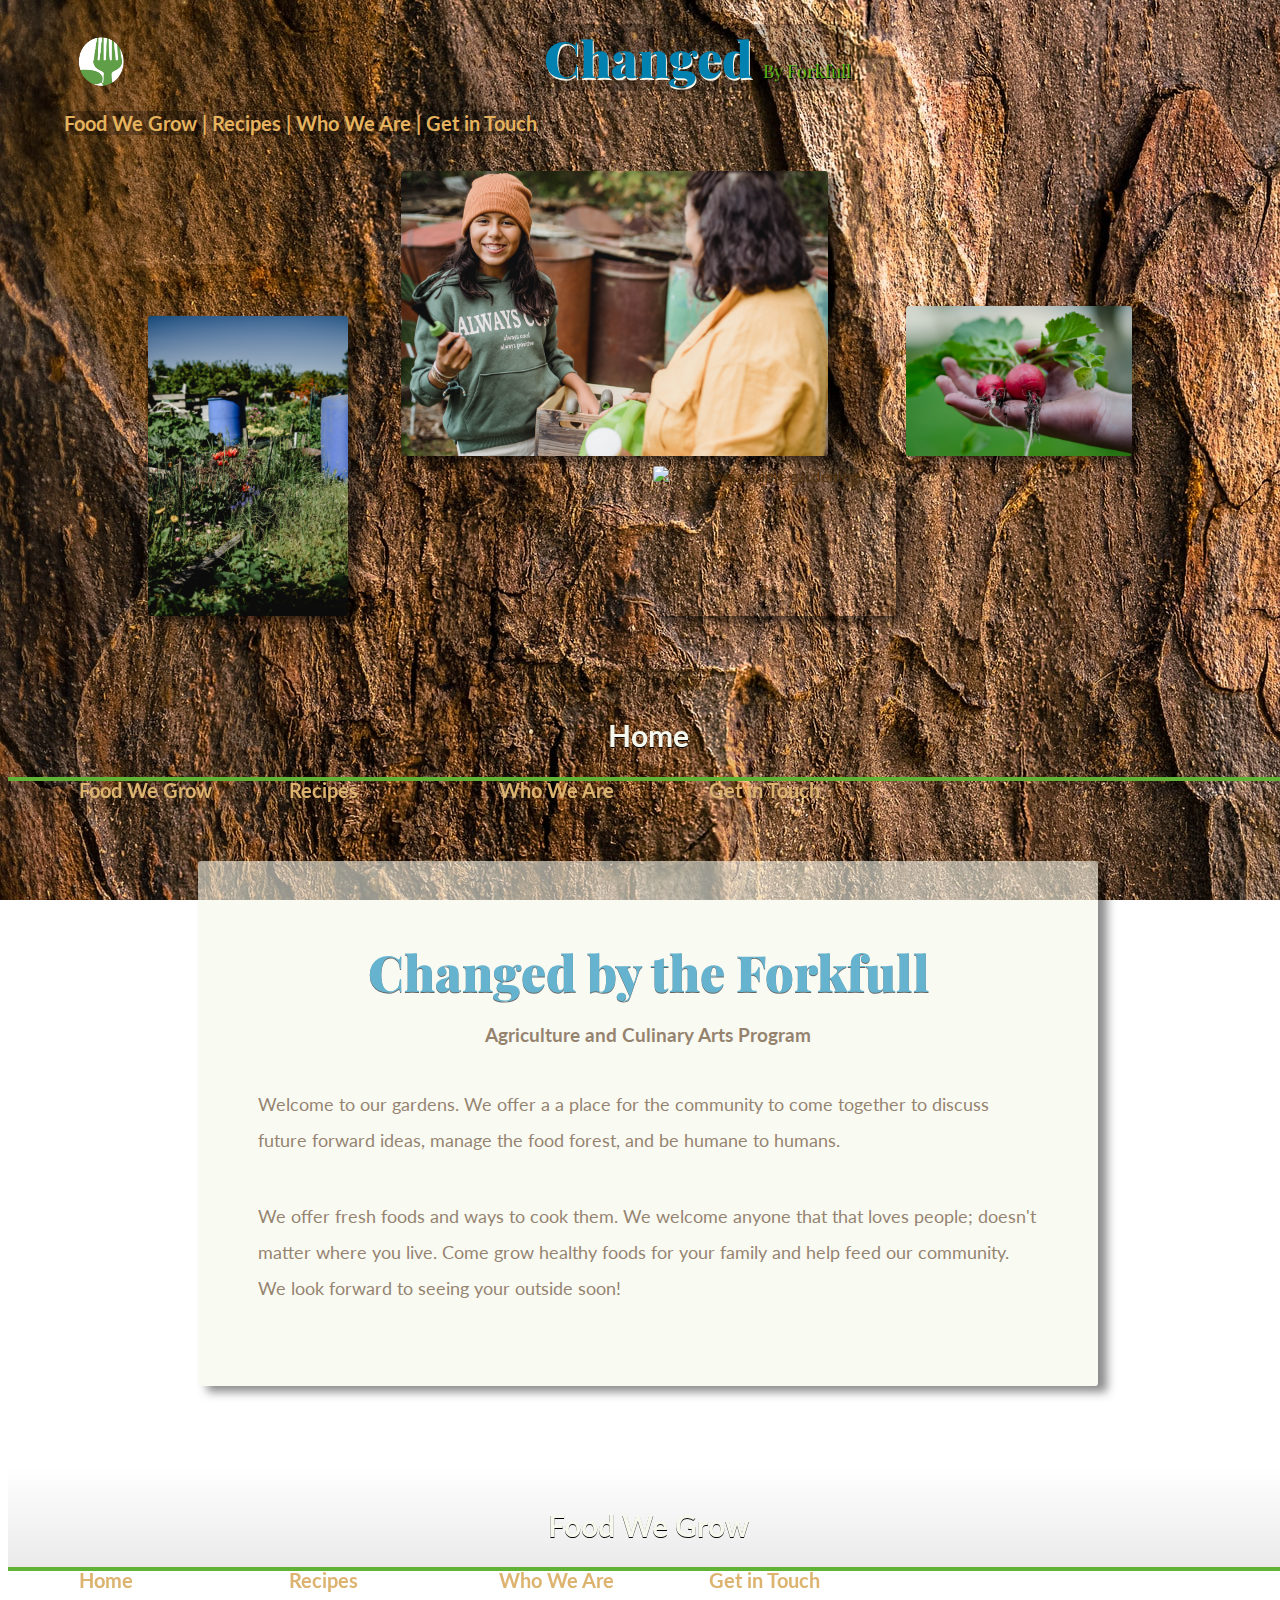
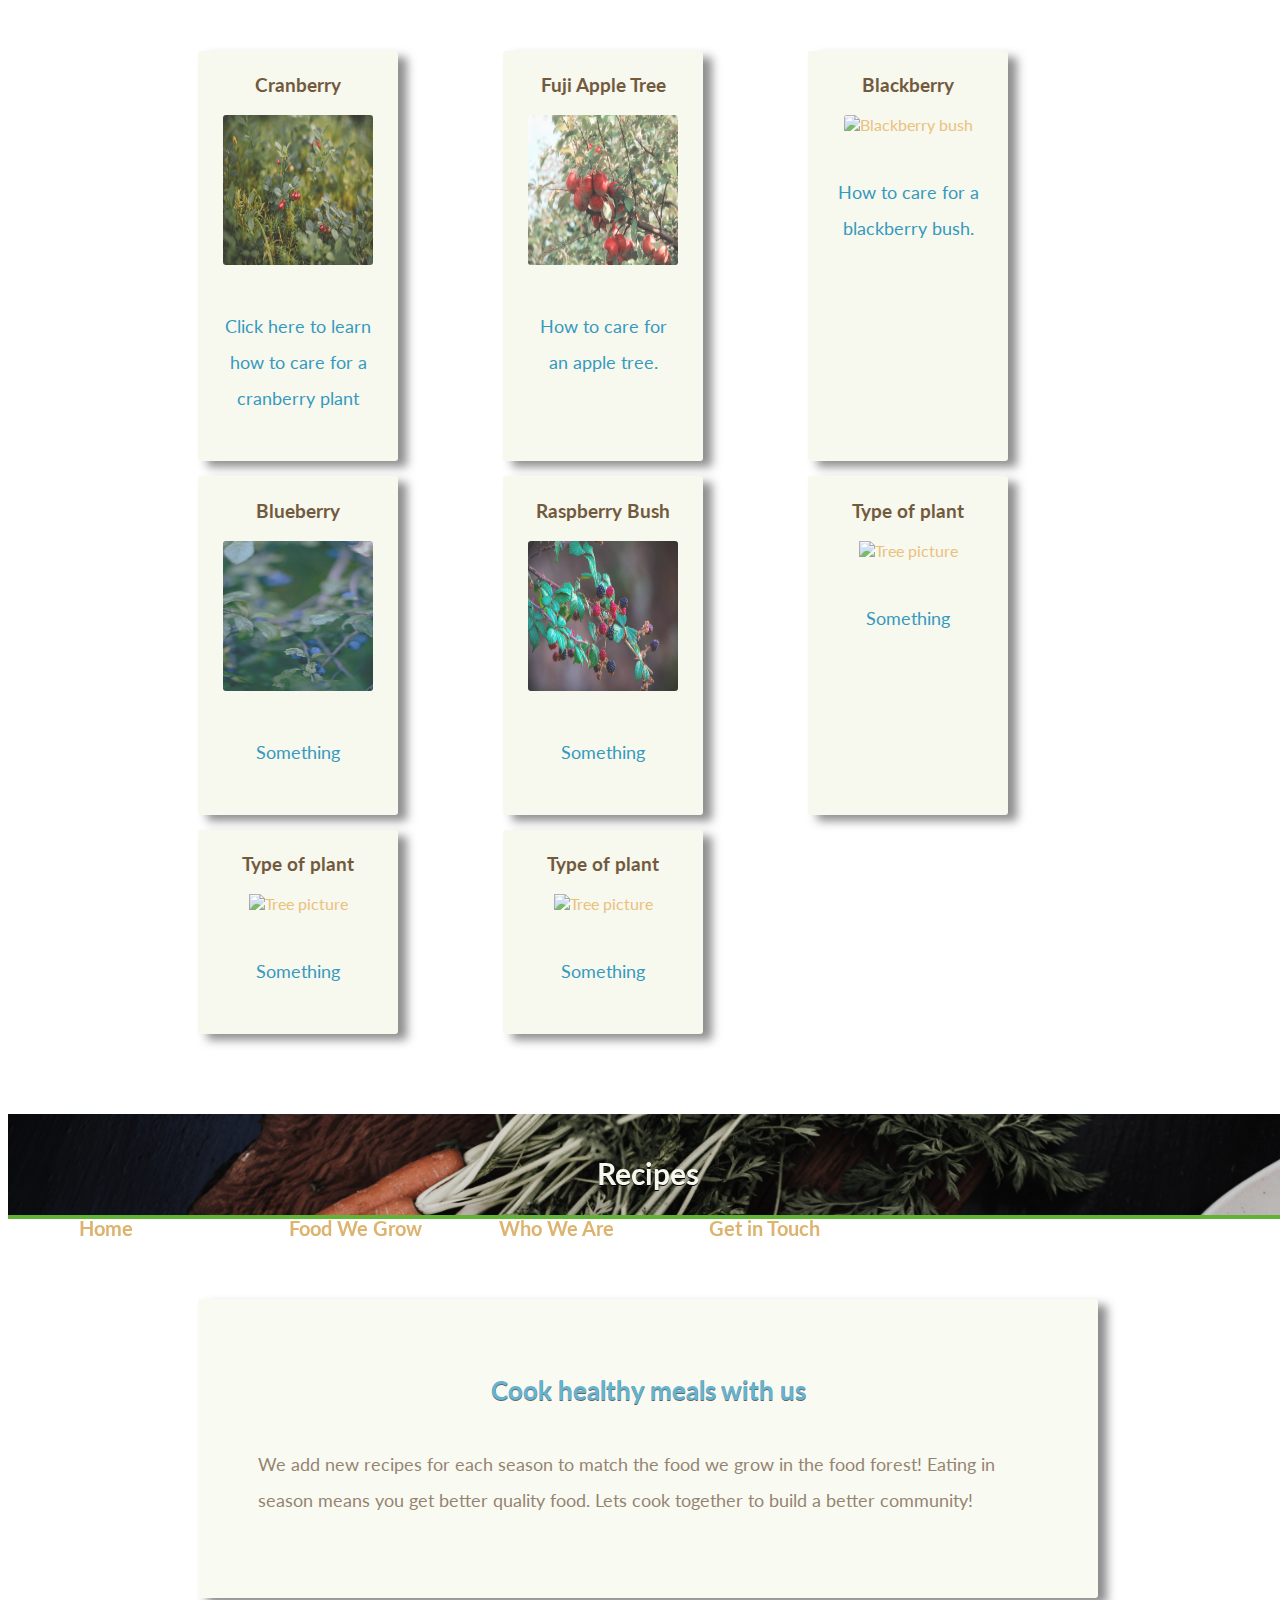
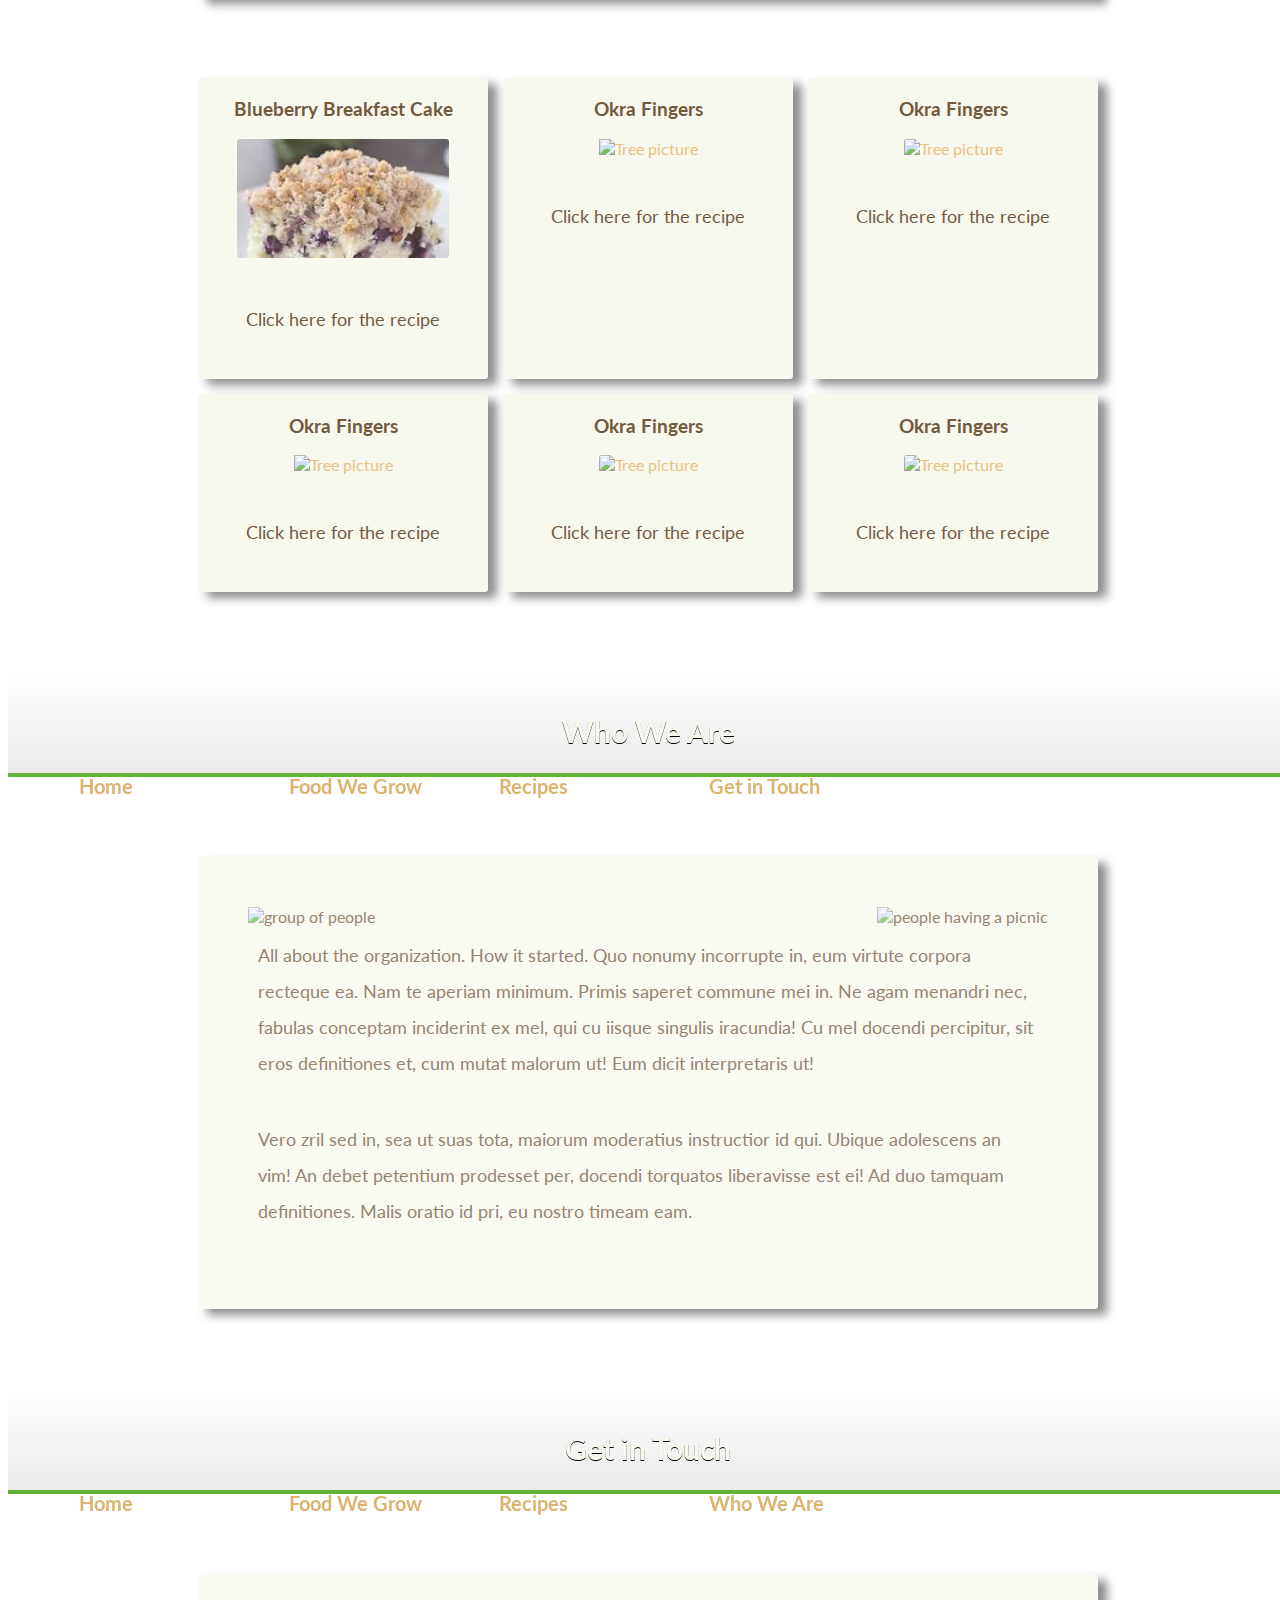
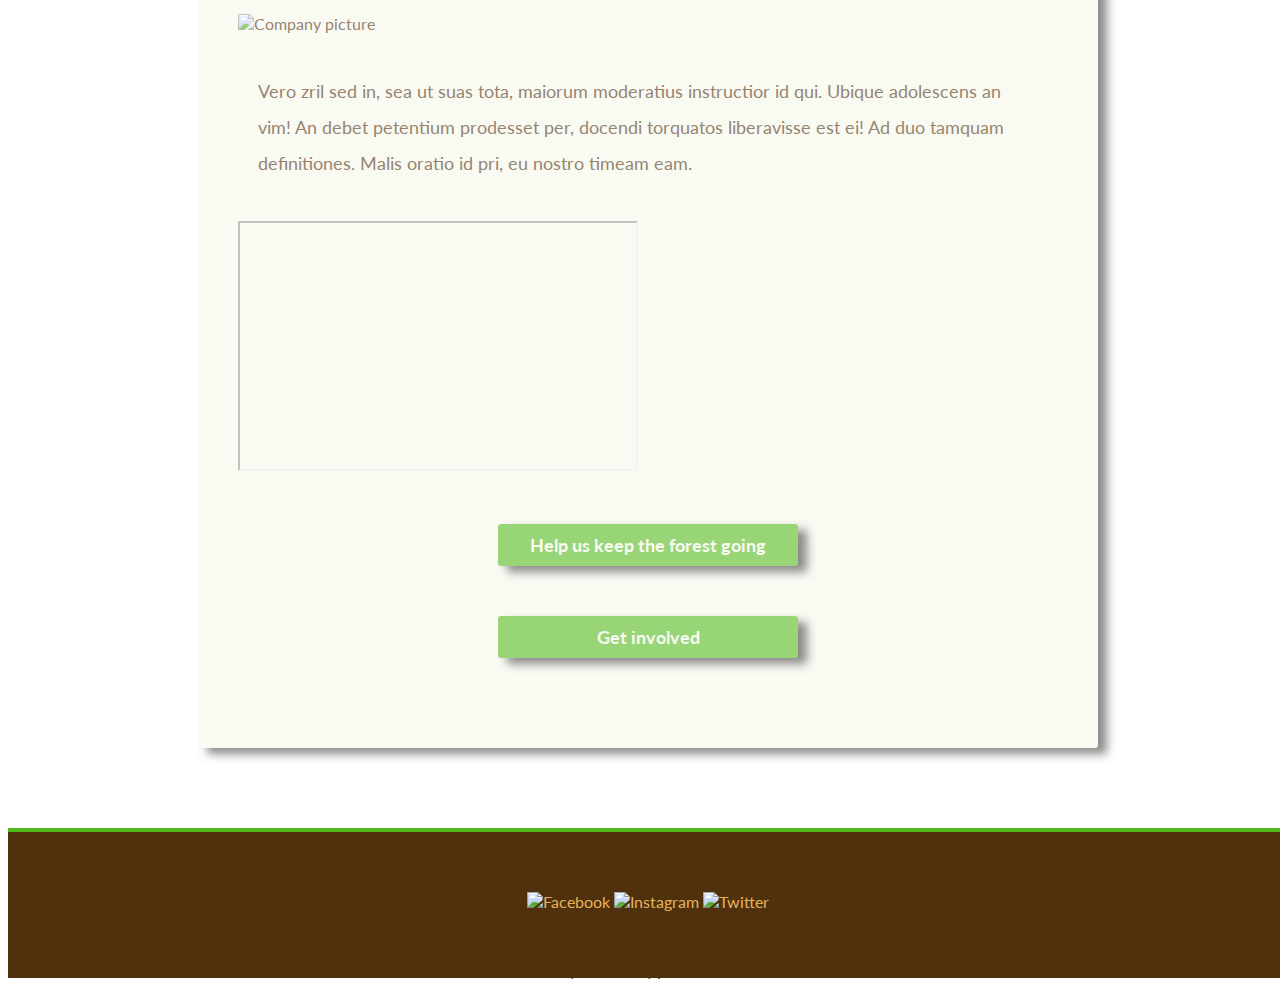
==== index.html @ 2d9eb35d "Renamed file" ====
<!DOCTYPE html>
<html>

<head>
  <!-- viewport makes it view correctly on all devices -->
	<meta charset="utf-8">
  <meta name="viewport" content="width=device-width,initial 1-scale=1">

	<title>Changed</title>


  <!-- reset browser default css (first link)-->
	<link rel="stylesheet" type="text/css" href="https://cdnjs.cloudflare.com/ajax/libs/normalize/8.0.1/normalize.min.css">

  <!-- favicon, icon on tab -->
	<link rel="shortcut icon" href="img/fork-logo.png" type="image/x-icon" />

  <!-- google font Lato and Playfair Display -->
  <link rel="preconnect" href="https://fonts.gstatic.com">
  <link href="https://fonts.googleapis.com/css2?family=Lato:ital,wght@0,400;0,700;1,400&family=Playfair+Display:ital,wght@0,400;0,700;0,900;1,400;1,700;1,900&display=swap" rel="stylesheet">

  <!-- link stylesheet (should be last) -->
	<link rel="stylesheet" type="text/css" href="css/styles.css">

</head>

<body class="background">

	<!-- nav bar -->
	<header class="page-header">

		<!-- insert logo -->
		<img src="img/fork-logo.png" alt="Changed by the Forkfull logo" class="logo  page-header__item">
      <h1 class="title">Changed <span>By Forkfull</span></h1>
    <nav class="main-navigation page-header__item" >
			<ul role="menubar" class="navigation-list">
        <li role="presentation">
          <a href=#food-we-grow-id role="menuitem" class="navigation-list__item">
            Food We Grow |
          </a>
        </li>
				<li role="presentation">
					<a href= #recipes-id role="menuitem" class="navigation-list__item">
            Recipes |
          </a>
				</li>
        <li role="presentation">
          <a href=#get-to-know-id role="menuitem" class="navigation-list__item">
            Who We Are |
          </a>
        </li>
				<li role="presentation">
					<a href=#contact-id role="menuitem" class="navigation-list__item">
            Get in Touch
          </a>
				</li>
			</ul>
		</nav>
	</header>

	<main>
    <div class="picture_grid">

        <img src="img/garden.jpg" alt="Garden" class="home_img picture_grid_item item-a">

        <img src="img/people.jpg" alt="Two people gardening" class="home_img picture_grid_item item-c">

        <img src="img/people2.jpg" alt="Two people gardening" class="home_img picture_grid_item item-e">

        <img src="img/radish.jpg" alt="Person holding radish" class="home_img picture_grid_item item-f">

  </div> <!-- end of picture_grid -->

  	<div class="home">
      <nav class="home-header header-img" >
        <h2>Home</h2>
        <ul role="menubar" class="section-header__item">
          <li role="presentation" class="section-header__item">
            <a href=#food-we-grow-id role="menuitem" class="section-header__item">
              Food We Grow
            </a>
          </li>
          <li role="presentation" class="section-header__item">
            <a href= #recipes-id role="menuitem" class="section-header__item">
              Recipes
            </a>
          </li>
          <li role="presentation" class="section-header__item">
            <a href=#get-to-know-id role="menuitem" class="section-header__item">
              Who We Are
            </a>
          </li>
          <li role="presentation" class="section-header__item">
            <a href=#contact-id role="menuitem" class="section-header__item">
              Get in Touch
            </a>
          </li>
        </ul>
      </nav>
      <div class="home_body">
  	    <h1 id = "home-id">Changed by the Forkfull</h1>
        <h3>Agriculture and Culinary Arts Program</h3>

  		     <p class="home_paragraph">Welcome to our gardens. We offer a a place for the community to come together to discuss future forward ideas, manage the food forest, and be humane to humans. </p>
          <p class="home_paragraph">We offer fresh foods and ways to cook them. We welcome anyone that that loves people; doesn't matter where you live. Come grow healthy foods for your family and help feed our community. We look forward to seeing your outside soon!</p>
        </div> <!-- end of home_body -->
  	</div> <!-- end of home -->

    <div class="food-we-grow">
      <div class="food-grow_header header-img">
        <h2> Food We Grow</h2>
        <ul role="menubar" class="section-header__item">
          <li role="presentation" class="section-header__item">
            <a href="#home-id" class="section-header__item">
              Home
            </a>
          </li>
          <li role="presentation" class="section-header__item">
            <a href="#recipes-id" class="section-header__item">
              Recipes
            </a>
          </li>
          <li role="presentation" class="section-header__item">
            <a href="#get-to-know-id" class="section-header__item">
              Who We Are
            </a>
          </li>
          <li role="presentation" class="section-header__item">
            <a href="#contact-id" class="section-header__item">
              Get in Touch
            </a>
          </li>
        </ul>
      </div> <!-- end of section-header -->


    <div class="plant_grid" id = "food-we-grow-id">

      <!-- make clickable to how to care for the plant in yoru own garden -->
      <div class="plant_grid_item">
        <h3>Cranberry</h3>
        <a href="#">
          <img class="plant_img" src="img/cran.jpg" alt="Cranberry">
        </a>
        <p>Click here to learn how to care for a cranberry plant</p>
      </div> <!-- end of food_grid_item-->

      <div class="plant_grid_item">
        <h3>Fuji Apple Tree</h3>
        <a href="#">
          <img class="plant_img" src="img/apple.jpg" alt="Apple Tree picture">
        </a>
        <p>How to care for an apple tree.</p>
      </div> <!-- end of food_grid_item-->

      <div class="plant_grid_item">
        <h3>Blackberry</h3>
        <a href="#">
          <img class="plant_img" src="img/blackbry.jpg" alt="Blackberry bush">
        </a>
        <p>How to care for a blackberry bush.</p>
      </div> <!-- end of food_grid_item-->

      <div class="plant_grid_item">
        <h3>Blueberry</h3>
        <a href="#">
          <img class="plant_img" src="img/bluebry.jpg" alt="Tree picture">
        </a>
        <p>Something</p>
      </div> <!-- end of food_grid_item-->

      <div class="plant_grid_item">
        <h3>Raspberry Bush</h3>
        <a href="#">
          <img class="plant_img" src="img/berry.jpg" alt="Tree picture">
        </a>
        <p>Something</p>
      </div> <!-- end of food_grid_item-->

      <div class="plant_grid_item">
        <h3>Type of plant</h3>
        <a href="#">
          <img src="https://via.placeholder.com/150" alt="Tree picture">
        </a>
        <p>Something</p>
      </div> <!-- end of food_grid_item-->

      <div class="plant_grid_item">
        <h3>Type of plant</h3>
        <a href="#">
          <img src="https://via.placeholder.com/150" alt="Tree picture">
        </a>
        <p>Something</p>
      </div> <!-- end of food_grid_item-->

      <div class="plant_grid_item">
        <h3>Type of plant</h3>
        <a href="#">
          <img src="https://via.placeholder.com/150" alt="Tree picture">
        </a>
        <p>Something</p>
      </div> <!-- end of food_grid_item-->

    </div> <!-- end of food_grid -->
  </div>

    <div class="recipes">

      <div class="recipes_header header-img">
        <h2>Recipes</h2>
        <ul role="menubar" class="section-header__item">
          <li role="presentation" class="section-header__item">
            <a href="#home-id" class="section-header__item">
              Home
            </a>
          </li>
          <li role="presentation" class="section-header__item">
            <a href="#food-we-grow-id" class="section-header__item">
              Food We Grow
            </a>
          </li>
          <li role="presentation" class="section-header__item">
            <a href="#get-to-know-id" class="section-header__item">
              Who We Are
            </a>
          </li>
          <li role="presentation" class="section-header__item">
            <a href="#contact-id" class="section-header__item">
              Get in Touch
            </a>
          </li>
        </ul> <!-- end of section-header__item -->
      </div> <!-- end of recipes_header -->

      <div class="recipes_body" id = "recipes-id">
        <h4>Cook healthy meals with us</h4>

        <p>We add new recipes for each season to match the food we grow in the food forest! Eating in season means you get better quality food. Lets cook together to build a better community!</p>
      </div> <!-- end of recipes_body -->
      <div class="recipes_grid">

        <!-- make clickable to how to care for the plant in yoru own garden -->
        <div class="recipes_grid_item">
          <h3>Blueberry Breakfast Cake</h3>
          <a href="https://amandascookin.com/blueberry-breakfast-cake/" target="_blank">
            <img src="img/blue-cake.jpg" alt="Tree picture" class="recipes_img">
          </a>
          <p>Click here for the recipe</p>
        </div>

        <div class="recipes_grid_item">
          <h3>Okra Fingers</h3>
          <a href="#" target="_blank" class="recipes_img">
            <img src="https://via.placeholder.com/150" alt="Tree picture">
          </a>
          <p>Click here for the recipe</p>
        </div>

        <div class="recipes_grid_item">
          <h3>Okra Fingers</h3>
          <a href="#" target="_blank">
            <img src="https://via.placeholder.com/150" alt="Tree picture" class="recipes_img">
          </a>
          <p>Click here for the recipe</p>
        </div>

        <div class="recipes_grid_item">
          <h3>Okra Fingers</h3>
          <a href="#" target="_blank" class="recipes_img">
            <img src="https://via.placeholder.com/150" alt="Tree picture">
          </a>
          <p>Click here for the recipe</p>
        </div>

        <div class="recipes_grid_item">
          <h3>Okra Fingers</h3>
          <a href="#" target="_blank">
            <img src="https://via.placeholder.com/150" alt="Tree picture" class="recipes_img">
          </a>
          <p>Click here for the recipe</p>
        </div>

        <div class="recipes_grid_item">
          <h3>Okra Fingers</h3>
          <a href="#" target="_blank">
            <img src="https://via.placeholder.com/150" alt="Tree picture" class="recipes_img">
          </a>
          <p>Click here for the recipe</p>
        </div>

      </div> <!-- end of recipes_grid -->

    </div> <!-- end of recipes -->

    <div class="get-to-know">
      <div class="get-to-know_header  section-header header-img">
        <h2>Who We Are</h2>
        <ul role="menubar" class="section-header__item">
          <li role="presentation" class="section-header__item">
            <a href="#home-id" class="section-header__item">
              Home
            </a>
          </li>
          <li role="presentation" class="section-header__item">
            <a href="#food-we-grow-id" class="section-header__item">
              Food We Grow
            </a>
          </li>
          <li role="presentation" class="section-header__item">
            <a href="#recipes-id" class="section-header__item">
              Recipes
            </a>
          </li>
          <li role="presentation" class="section-header__item">
            <a href="#contact-id" class="section-header__item">
              Get in Touch
            </a>
          </li>
        </ul> <!-- end of section-header__item -->
      </div> <!-- end of section-header -->
      <div class="get-to-know_body" id = "get-to-know-id">

        <img src="img/group2.jpg" alt="group of people" class="know_img" id="group2">
        <img src="img/picnic.jpg" alt="people having a picnic" class="know_img" id="picnic">
        <p>All about the organization. How it started. Quo nonumy incorrupte in, eum virtute corpora recteque ea. Nam te aperiam minimum. Primis saperet commune mei in. Ne agam menandri nec, fabulas conceptam inciderint ex mel, qui cu iisque singulis iracundia! Cu mel docendi percipitur, sit eros definitiones et, cum mutat malorum ut! Eum dicit interpretaris ut!</p>

        <p>Vero zril sed in, sea ut suas tota, maiorum moderatius instructior id qui. Ubique adolescens an vim! An debet petentium prodesset per, docendi torquatos liberavisse est ei! Ad duo tamquam definitiones. Malis oratio id pri, eu nostro timeam eam.</p>
      </div> <!-- end of get-to-know-body -->
    </div> <!-- end of get-to-know -->

    <div class="get-in-touch">
      <div class="get-in-touch_header section-header header-img">
        <h2>Get in Touch</h2>
        <ul role="menubar" class="section-header__item">
          <li role="presentation" class="section-header__item">
            <a href="#home-id" class="section-header__item">
                Home
            </a>
          </li>
          <li role="presentation" class="section-header__item">
            <a href="#food-we-grow-id" class="section-header__item">
                Food We Grow
            </a>
          </li>
          <li role="presentation" class="section-header__item">
            <a href="#recipes-id" class="section-header__item">
                Recipes
            </a>
          </li>
          <li role="presentation" class="section-header__item">
            <a href="#get-to-know-id" class="section-header__item">
              Who We Are
            </a>
          </li>
        </ul> <!-- end of section-header__item -->
      </div> <!-- end of section-header -->

      <div class="get-in-touch_body" id = "contact-id">
        <img src="https://via.placeholder.com/500x300" alt="Company picture" class="touch_img">
        <p>Vero zril sed in, sea ut suas tota, maiorum moderatius instructior id qui. Ubique adolescens an vim! An debet petentium prodesset per, docendi torquatos liberavisse est ei! Ad duo tamquam definitiones. Malis oratio id pri, eu nostro timeam eam.</p>

        <iframe src="https://www.google.com/maps/embed?pb=!1m18!1m12!1m3!1d13045.706037455397!2d-90.0004692354263!3d35.17092078505926!2m3!1f0!2f0!3f0!3m2!1i1024!2i768!4f13.1!3m3!1m2!1s0x887f807d5f9b436b%3A0x951dcc669cabb87a!2sHyde%20Park%2C%20Memphis%2C%20TN%2038108!5e0!3m2!1sen!2sus!4v1615162531777!5m2!1sen!2sus" allowfullscreen="" loading="lazy" class="map"></iframe>

        <!-- donate button -->
        <a href="#" class="button">Help us keep the forest going</a>

        <!-- add how to get involved button -->
        <a href="#" class="button">Get involved</a>
        <!-- add map -->
      </div> <!-- get-in-touch_body -->
    </div> <!-- end of get-in-touch -->

	</main>

<!-- footer -->
<footer class="page-footer">
	<h3>Find us on</h3>

  <div class="social-media">
    <!-- facebook -->
    <a href="https://www.facebook.com" target="_blank">
    <img src="#" class="social-media" alt="Facebook">
    </a>
    <!-- instagram-->
    <a href="https://www.instagram.com/" target="_blank">
    <img src="img/" class="social-media" alt="Instagram">
    </a>
    <!-- twitter -->
    <a href="https://www.twitter.com/" target="_blank">
    <img src="img/" class="social-media" alt="Twitter">
    </a>

  </div> <!-- end of social-media -->
  <div class="forkfull_info">
    <p>email | address | phone number</p>
  </div> <!-- end of forkfull_info -->

</footer>
  <!-- accessibility check -->
	<script
      src="https://maps.googleapis.com/maps/api/js?key=YOUR_API_KEY&callback=initMap&libraries=&v=weekly"
      async
    ></script>

</body>

</html>
---- css/styles.css ----
/*
Colors:
  #53ba1d - Forkfull green
  #50310D - brown
  #0081af - blue
  #F6F7EB - off white
  #E5B25D - yellow
*/

* {
  box-sizing: border-box;
}

:root {
  --green: #53ba1d;
  --brown: #50310D;
  --blue: #0081af;
  --white: #F6F7EB;
  --yellow: #E5B25D;
}

body {
  font-family: 'Lato', sans-serif;
  color: var(--brown);
}

h1 {
  color: var(--blue);
  opacity: 1;
  font-family: 'Playfair Display', serif;
  font-size: 50px;
  font-weight: 900;
  text-shadow: 0 1px 0 black;
  text-align: center;
  margin-top: 37px;
  margin-bottom: 8px;
}

h2 {
  text-align: center;
  font-size: 30px;
  color: var(--white);
  text-shadow: 0 1px 0 black;
  font-weight: 700;

}

h3 {
  text-align: center;
  font-weight: 700;
}

h4 {
  color: var(--blue);
  text-align: center;
  font-size: 26px;
  font-weight: bold;
  text-shadow: 0 1px 0 black;
  opacity: 1;
}

a {
  color: var(--yellow);
  text-decoration: none;
  transition-duration: 0.3s;
  text-align: right;
}

a:hover a:focus {
  text-decoration: underline;
  color: var(--white);

}

.background {
  background: url(../img/bark.jpg);
  width: 100%;
  background-attachment: fixed;
  background-repeat: repeat-y;
}

.logo {
  height: 25px;
  width: 25px;
}

.title {
  display: inline;
  text-align: center;
  justify-content: center;
  text-shadow: 1px 2px var(--white);
  background-color: rgba(0, 0, 0, 0.2);
  border-radius: 15px;
}

span {
  font-size: 18px;
  color: var(--green);
  font-weight: normal;
  text-shadow: 1px 1px 0 black;

}

.section-header__item {
  display: flex;
  flex-direction: row;
  text-align: center;
  color: var(--yellow);
  font-size: 20px;
  font-weight: bold;
  flex: 0 1 200px;
  margin: 0px 5px;
}

.main-navigation {
  text-align: center;
  margin: 10px auto;
}

.main-navigation__item {
  display: flex;
  flex-direction: row;
  bottom: 0;
  flex: 0 1 200px;
  margin: 0 10px;
}

.navigation-list a {
  background: rgba(0, 0, 0, 0.3);
  border-radius: 30px;
}

.navigation-list {
  list-style-type: none;
  text-align: left;
  font-size: 20px;
  font-weight: bold;
}

.navigation-list li {
  display: inline-block;
}

.dropdown {
  display: none;
}

.button {
  border: none;
  display: block;
  font-family: inherit;
  font-size: 18px;
  font-weight: bold;
  background-color: var(--green);
  color: var(--white);

  text-decoration: none;
  text-align: center;
  width: 300px;
  margin: 50px auto;
  padding: 10px;
  border-radius: 3px;
  box-shadow: 9px 6px 10px 0 rgba(0, 0, 0, 0.75);
  transition: 0.9s ease;
}

.button:hover,
.button:focus {
  cursor: pointer;
  opacity: 0.9;
}

.home_body,
.recipes_body,
.get-to-know_body,
.get-in-touch_body {
  background-color: var(--white);
  opacity: 0.6;
  margin: 5em auto;
  max-width: 900px;
  padding: 40px;
  border-radius: 3px;
  -webkit-box-shadow: 9px 6px 10px 0px rgba(0,0,0,0.75);
  box-shadow: 9px 6px 10px 0px rgba(0,0,0,0.75);
  z-index: 1;
}

@media all and (max-width: 750px) {
  .home {
    margin-top: 3em;
  }
}

p {
  line-height: 2;
  margin: 40px 20px;
  font-size: 18px;
}

.plant_img {
  width: 150px;
  height: 150px;
  border-radius: 3px;
}

.home_img {
  width: 150px;
  height: 150px;
  border-radius: 3px;
}

.plant_grid_item {
  display: inline;
  width: 33%;
  opacity: 0.8;
}

.plant_grid p {
  color: var(--blue);
}

.plant_grid_item:hover {
  box-shadow: none;
  opacity: 0.8;
}

@supports (display: grid) {
  .plant_grid,
  .recipes_grid {
    display: grid;
    grid-template-columns: 1fr 1fr 1fr;
    grid-gap: 15px;
    margin: 5em auto;
    max-width: 900px;
  }

.item-a {
  grid-area: a;
  height: 300px;
  align-self: end;
}

.item-c {
  grid-area: c;
  width: 285px;
  height: 285px;
}

.item-e {
  grid-area: e;
}
.item-f {
  grid-area: f;
  justify-content: end;
}

  .picture_grid {
    display: grid;
    grid-template-columns: repeat(4, 1fr);
    grid-gap: 10px;
    margin: 0 auto;
    max-width: 1000px;
    grid-template-areas:
      ". c c ."
      "a c c f"
      "a . e ."
  }

  @media all and (max-width: 885px) {
    .picture_grid {
      grid-template-columns: 1fr 2fr 1fr;
      grid-gap: 5px;
      grid-template-areas:
        ". c c"
        "a c c"
        "a . f "
    }
  }
  @media all and (max-width: 710px) {
    .picture_grid {
      grid-template-columns: 1fr 1fr;
      grid-gap: 1px;
      grid-template-areas:
      "c c"
      "a ."
      "a c"
      "f ."
    }
  }

  .plant_grid_item {
    background-color: var(--white);
    opacity: 0.8;
    width: 200px;
    min-height: auto;
    padding: 5px;
    text-align: center;
    border-radius: 3px;
    -webkit-box-shadow: 9px 6px 10px 0px rgba(0,0,0,0.55);
    box-shadow: 9px 6px 10px 0px rgba(0,0,0,0.55);
  }

  .recipes_grid_item {
    background-color: var(--white);
    opacity: 0.8;
    min-height: auto;
    padding: 2px;
    text-align: center;
    border-radius: 3px;
    -webkit-box-shadow: 9px 6px 10px 0px rgba(0,0,0,0.55);
    box-shadow: 9px 6px 10px 0px rgba(0,0,0,0.55);
  }

  .picture_grid_item {
    width: auto;
    text-align: center;
    border-radius: 3px;
    -webkit-box-shadow: 9px 6px 10px 0px rgba(0,0,0,0.55);
    box-shadow: 9px 6px 10px 0px rgba(0,0,0,0.55);
  }

#home-id {
  padding-top: 0;
}

@media all and (max-width: 750px) {
  .plant_grid,
  .recipes_grid {
    grid-template-columns: 1fr 1fr;
    grid-gap: 25px;
    margin: 10px 30px;
  }
}

@media all and (max-width: 500px) {
  .plant_grid,
  .recipes_grid {
    grid-template-columns: 1fr;
  }
}

.header-img {
  border-bottom: 4px solid var(--green);
  height: 105px;
  z-index: 101;
  filter: grayscale(20%);
}
#home-id {
  top: 0;
}
.page-header {
    max-width: 1300px;
    list-style-type: none;
    text-decoration: none;
    margin: 0 auto;
    padding: 1rem;
    text-align: center;
  }

.logo {
  float: left;
  width: 50px;
  height: 50px;
  margin-left: 4%;
  margin-top: 1%;
}
.home-header h2 {
  top: 0;
}
.home-header {
  background:
  linear-gradient(
    to bottom,
    rgba(0, 0, 0, 0),
    rgba(0, 0, 0, 0.6)),
    url(..//img/food.jpg);
  background-size: 100% 750px;
  background-repeat: no-repeat;
  max-width: 1300px;
  margin: 60px auto;
  padding: 1rem;
  position: sticky;
  top: 0;
}

.food-grow_header {
  background:
    linear-gradient(
      to bottom,
      rgba(0, 0, 0, 0),
      rgba(0, 0, 0, 0.6)),
      url(..//img/orange-grove.jpg);
  background-size: 100% 750px;
  background-repeat: no-repeat;
  max-width: 1300px;
  margin: 60px auto;
  padding: 1rem;
  position: sticky;
  top: 0;
}

.recipes_header {
  background:
    linear-gradient(
      to bottom,
      rgba(0, 0, 0, 0),
      rgba(0, 0, 0, 0.6)
      ),
      url(..//img/carrots.jpg);
  background-size: 100% 750px;
  background-repeat: no-repeat;
  max-width: 1300px;
  margin: 60px auto;
  padding: 1rem;
  position: sticky;
  top: 0;
}

.recipes_img {
  border-radius: 3px;
  height: auto;
}

.know_img {
  border-radius: 3px;
  height: auto;
  max-height: 300px;
  opacity: 1;
  padding: 10px;
}

#group {
  justify-content: flex-end;
}
#group2 {
  float: left;
}
#picnic {
  float: right;
}

.touch_img {
  text-align: center;
}

.get-to-know_header {
  background:
    linear-gradient(
      to bottom,
      rgba(0, 0, 0, 0),
      rgba(0, 0, 0, 0.6)
    ),
    url(..//img/picking.jpg);
  background-size: 100% 750px;
  background-repeat: no-repeat;
  max-width: 1300px;
  margin: 60px auto;
  padding: 1rem;
  position: sticky;
  top: 0;
}

.get-in-touch_header {
  background:
    linear-gradient(
      to bottom,
      rgba(0, 0, 0, 0),
      rgba(0, 0, 0, 0.6)
    ),
    url(..//img/okra.jpg);
  background-size: 100% 750px;
  background-repeat: no-repeat;
  max-width: 1300px;
  margin: 60px auto;
  padding: 1rem;
  position: sticky;
  top: 0;
}

.map {
  width: 400px;
  height: 250px;
  text-align: right;
  padding: 10px;
}

.page-footer {
  clear: both;
  display: block;
  background: #3F2D1F;
  flex-direction: column;
  position: relative;
  bottom: 0;
  height: 150px;
  background-color: var(--brown);
  text-align: center;
  border-top: 4px solid var(--green);
}
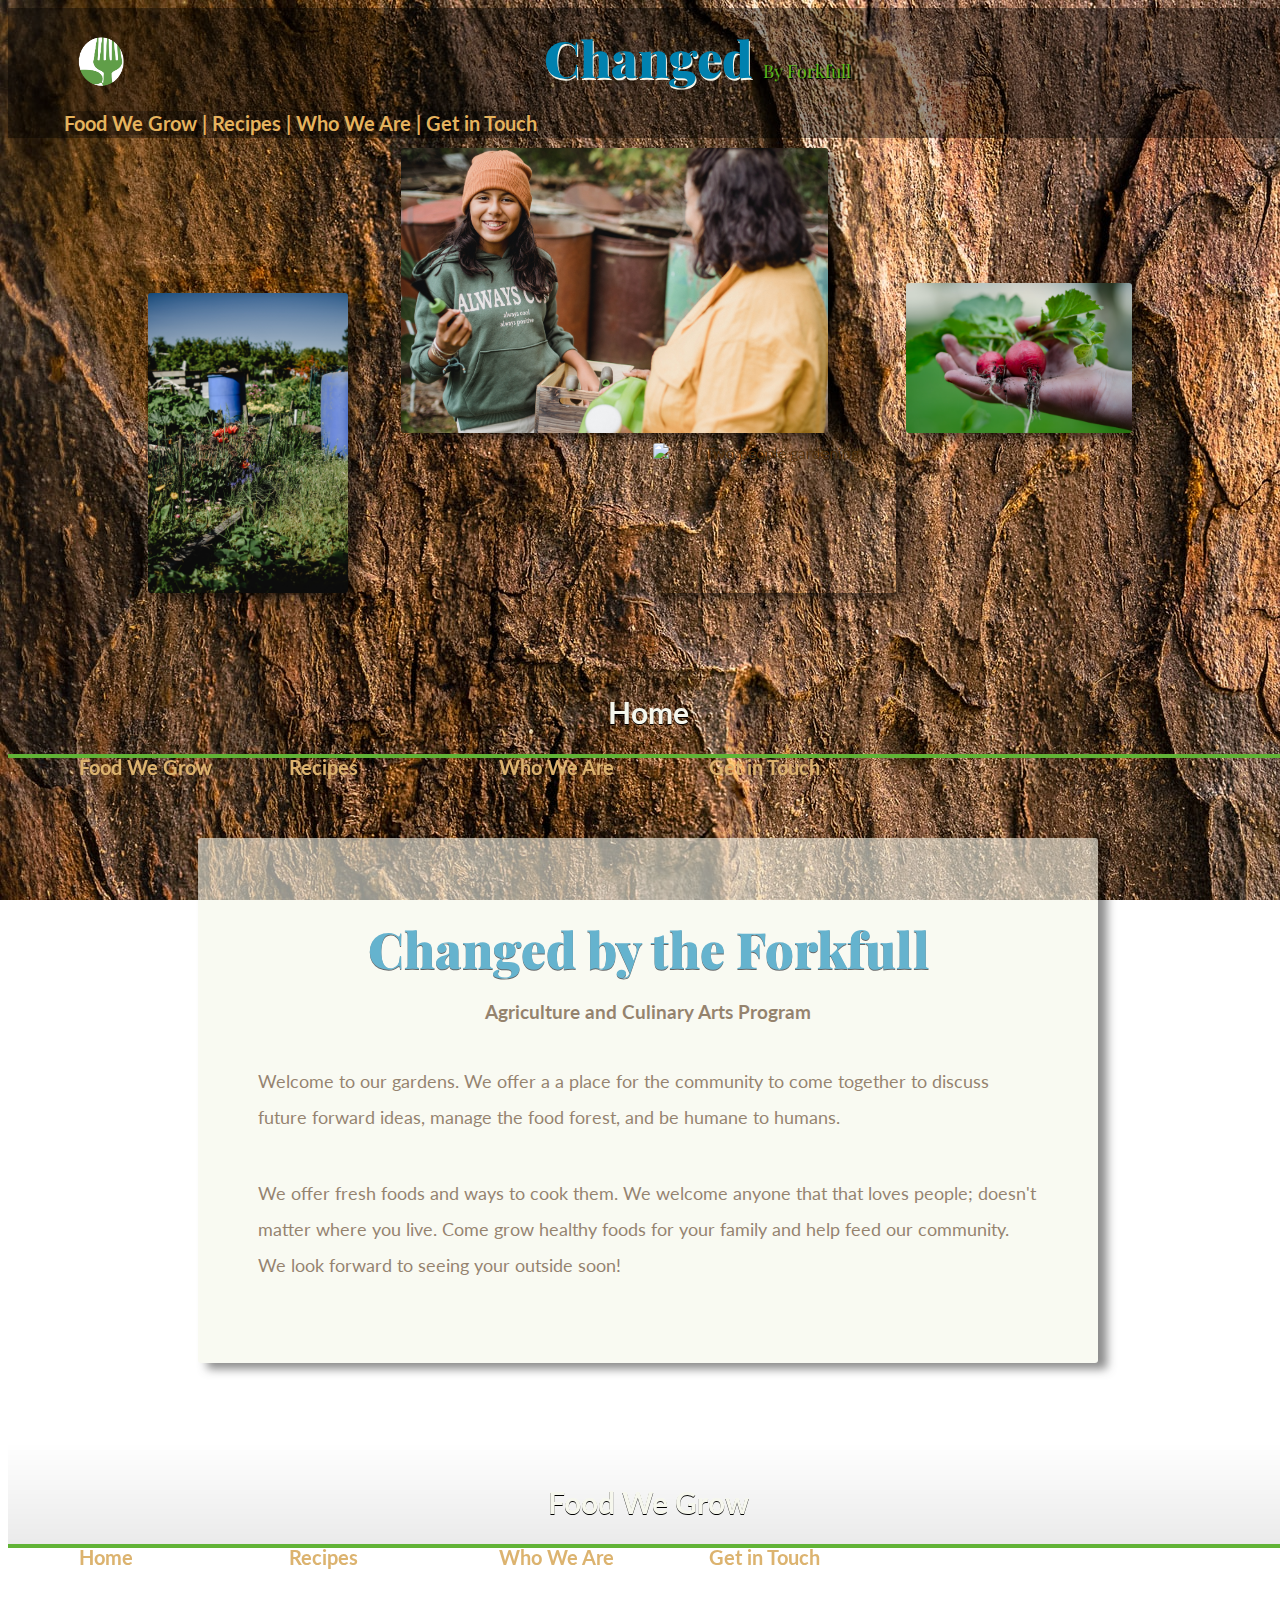
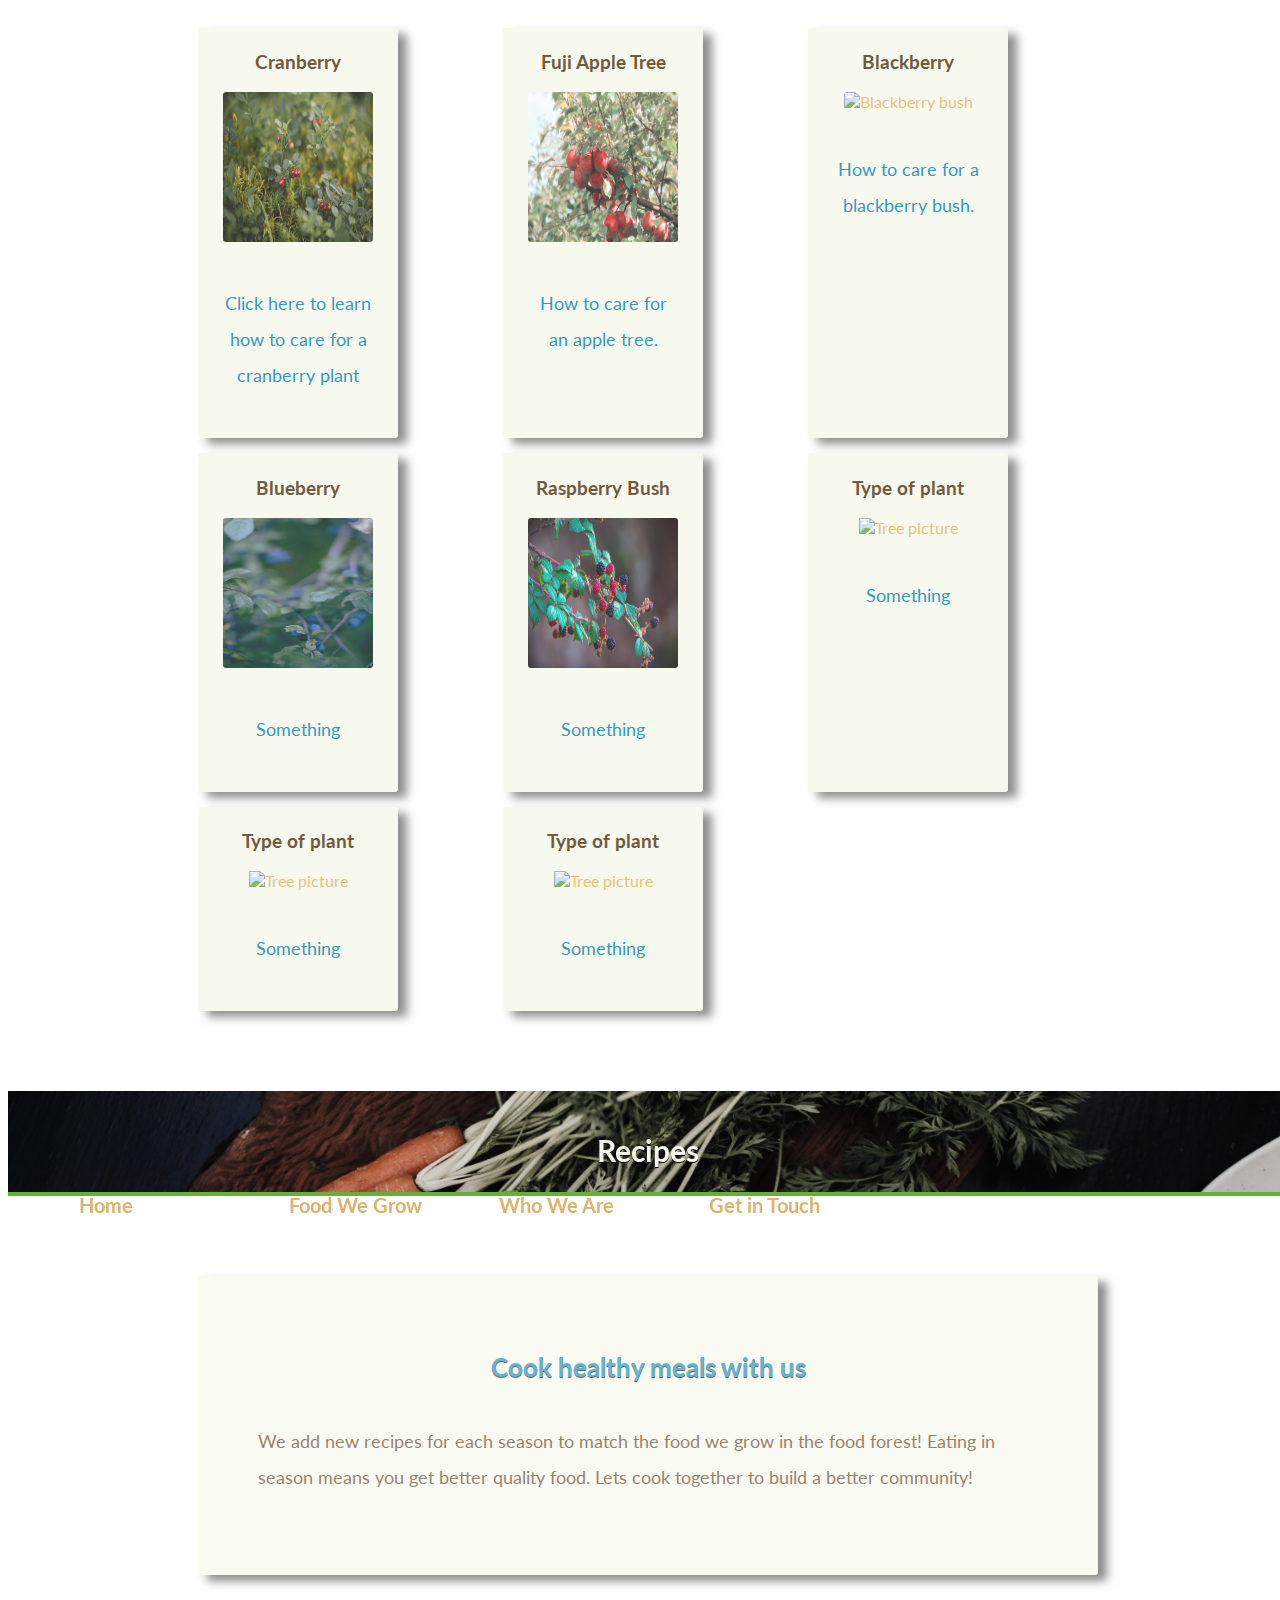
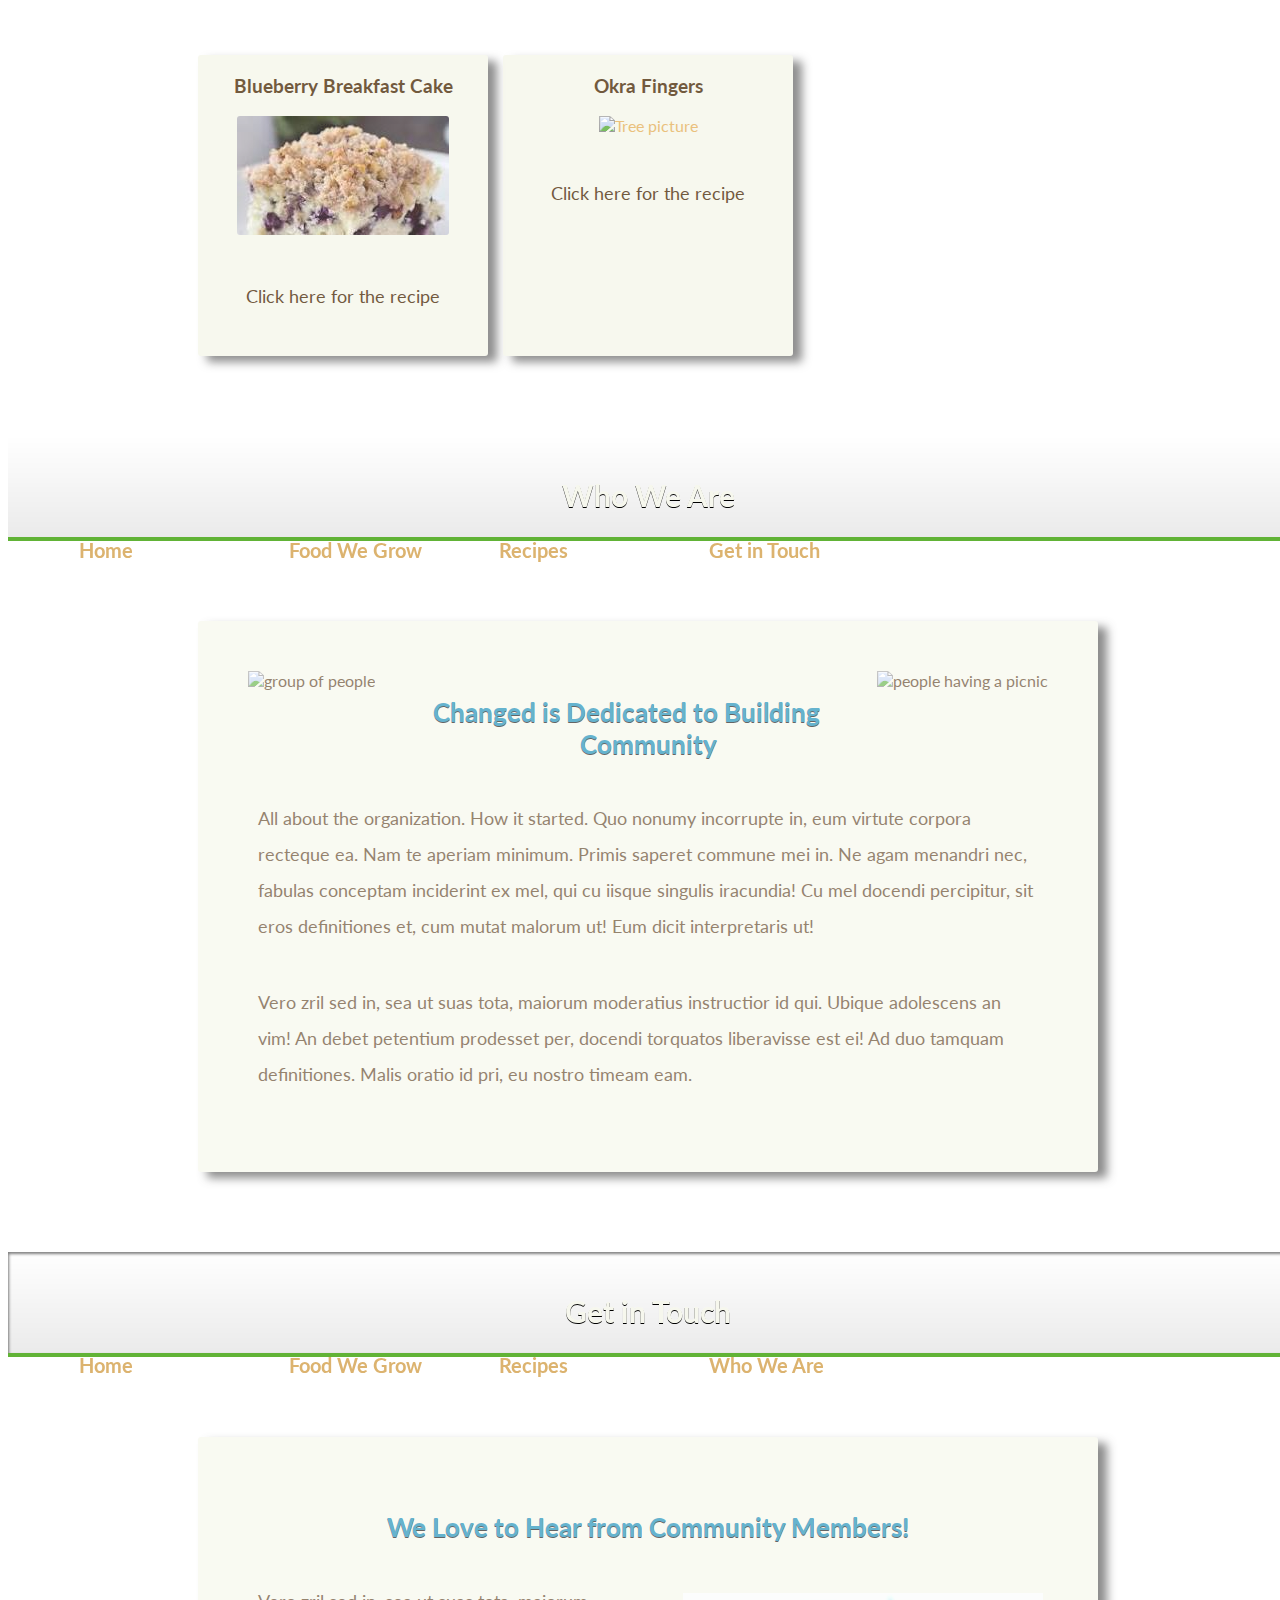
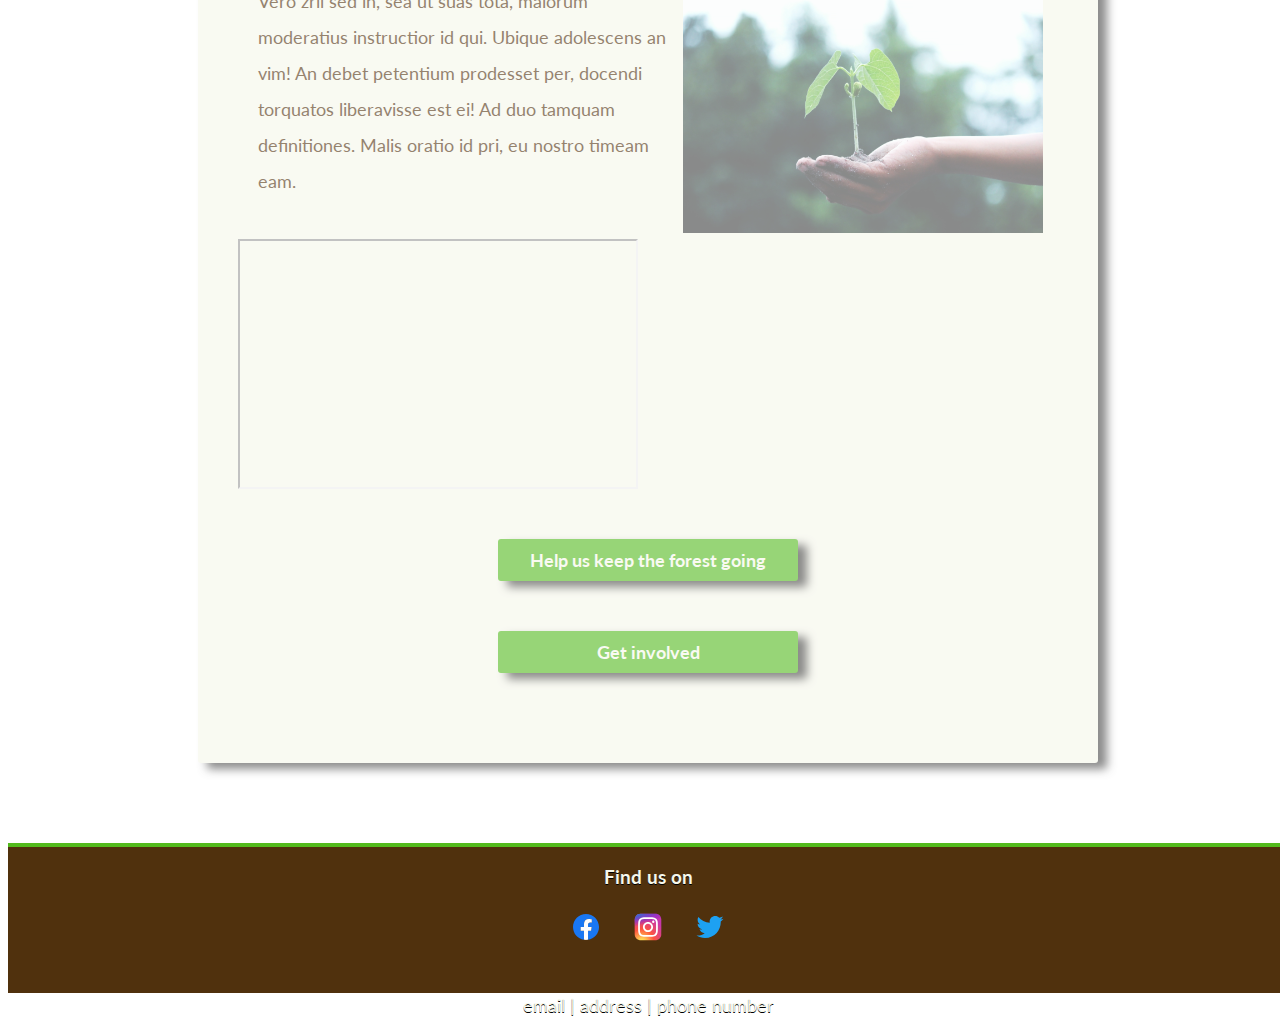
==== commit 462a71cd: "add social images and grid sizing" ====
--- a/index.html
+++ b/index.html
@@ -256,38 +256,6 @@
           <p>Click here for the recipe</p>
         </div>
 
-        <div class="recipes_grid_item">
-          <h3>Okra Fingers</h3>
-          <a href="#" target="_blank">
-            <img src="https://via.placeholder.com/150" alt="Tree picture" class="recipes_img">
-          </a>
-          <p>Click here for the recipe</p>
-        </div>
-
-        <div class="recipes_grid_item">
-          <h3>Okra Fingers</h3>
-          <a href="#" target="_blank" class="recipes_img">
-            <img src="https://via.placeholder.com/150" alt="Tree picture">
-          </a>
-          <p>Click here for the recipe</p>
-        </div>
-
-        <div class="recipes_grid_item">
-          <h3>Okra Fingers</h3>
-          <a href="#" target="_blank">
-            <img src="https://via.placeholder.com/150" alt="Tree picture" class="recipes_img">
-          </a>
-          <p>Click here for the recipe</p>
-        </div>
-
-        <div class="recipes_grid_item">
-          <h3>Okra Fingers</h3>
-          <a href="#" target="_blank">
-            <img src="https://via.placeholder.com/150" alt="Tree picture" class="recipes_img">
-          </a>
-          <p>Click here for the recipe</p>
-        </div>
-
       </div> <!-- end of recipes_grid -->
 
     </div> <!-- end of recipes -->
@@ -322,6 +290,8 @@
 
         <img src="img/group2.jpg" alt="group of people" class="know_img" id="group2">
         <img src="img/picnic.jpg" alt="people having a picnic" class="know_img" id="picnic">
+
+        <h4>Changed is Dedicated to Building Community</h4>
         <p>All about the organization. How it started. Quo nonumy incorrupte in, eum virtute corpora recteque ea. Nam te aperiam minimum. Primis saperet commune mei in. Ne agam menandri nec, fabulas conceptam inciderint ex mel, qui cu iisque singulis iracundia! Cu mel docendi percipitur, sit eros definitiones et, cum mutat malorum ut! Eum dicit interpretaris ut!</p>
 
         <p>Vero zril sed in, sea ut suas tota, maiorum moderatius instructior id qui. Ubique adolescens an vim! An debet petentium prodesset per, docendi torquatos liberavisse est ei! Ad duo tamquam definitiones. Malis oratio id pri, eu nostro timeam eam.</p>
@@ -356,7 +326,11 @@
       </div> <!-- end of section-header -->
 
       <div class="get-in-touch_body" id = "contact-id">
-        <img src="https://via.placeholder.com/500x300" alt="Company picture" class="touch_img">
+
+        <h4>We Love to Hear from Community Members!</h4>
+
+        <img src="img/hand.jpg" alt="Company picture" class="touch_img">
+
         <p>Vero zril sed in, sea ut suas tota, maiorum moderatius instructior id qui. Ubique adolescens an vim! An debet petentium prodesset per, docendi torquatos liberavisse est ei! Ad duo tamquam definitiones. Malis oratio id pri, eu nostro timeam eam.</p>
 
         <iframe src="https://www.google.com/maps/embed?pb=!1m18!1m12!1m3!1d13045.706037455397!2d-90.0004692354263!3d35.17092078505926!2m3!1f0!2f0!3f0!3m2!1i1024!2i768!4f13.1!3m3!1m2!1s0x887f807d5f9b436b%3A0x951dcc669cabb87a!2sHyde%20Park%2C%20Memphis%2C%20TN%2038108!5e0!3m2!1sen!2sus!4v1615162531777!5m2!1sen!2sus" allowfullscreen="" loading="lazy" class="map"></iframe>
@@ -379,15 +353,15 @@
   <div class="social-media">
     <!-- facebook -->
     <a href="https://www.facebook.com" target="_blank">
-    <img src="#" class="social-media" alt="Facebook">
+    <img src="img/fb.svg" class="social-media" alt="Facebook">
     </a>
     <!-- instagram-->
     <a href="https://www.instagram.com/" target="_blank">
-    <img src="img/" class="social-media" alt="Instagram">
+    <img src="img/instagram.svg" class="social-media" alt="Instagram">
     </a>
     <!-- twitter -->
     <a href="https://www.twitter.com/" target="_blank">
-    <img src="img/" class="social-media" alt="Twitter">
+    <img src="img/twitter.svg" class="social-media" alt="Twitter">
     </a>
 
   </div> <!-- end of social-media -->
--- a/css/styles.css
+++ b/css/styles.css
@@ -89,7 +89,7 @@
   text-align: center;
   justify-content: center;
   text-shadow: 1px 2px var(--white);
-  background-color: rgba(0, 0, 0, 0.2);
+
   border-radius: 15px;
 }
 
@@ -233,6 +233,11 @@
     margin: 5em auto;
     max-width: 900px;
   }
+@media and all (max-width: 500px) {
+  .plant_grid{
+    grid-template-columns: 1fr 1fr;
+  }
+}
 
 .item-a {
   grid-area: a;
@@ -253,12 +258,20 @@
   grid-area: f;
   justify-content: end;
 }
+@media all and (max-width: 500px) {
+  .item-a,
+  .item-c,
+  .item-e,
+  .item-f {
+    max-height: 150px;
+  }
+}
 
   .picture_grid {
     display: grid;
     grid-template-columns: repeat(4, 1fr);
     grid-gap: 10px;
-    margin: 0 auto;
+    margin: 10px auto;
     max-width: 1000px;
     grid-template-areas:
       ". c c ."
@@ -287,6 +300,15 @@
       "f ."
     }
   }
+  @media all and (max-width: 500px) {
+    .picture_grid {
+      grid-template-columns: 1fr;
+      grid-template-areas:
+      "c"
+      "a"
+      "f"
+    }
+  }
 
   .plant_grid_item {
     background-color: var(--white);
@@ -355,6 +377,8 @@
     margin: 0 auto;
     padding: 1rem;
     text-align: center;
+    height: 130px;
+    background-color: rgba(0, 0, 0, 0.4);
   }
 
 .logo {
@@ -428,6 +452,16 @@
   opacity: 1;
   padding: 10px;
 }
+@media all and (max-width: 750px) {
+  .know_img {
+    max-height: 250px;
+  }
+}
+@media all and (max-width: 500px) {
+  .know_img {
+    max-height: 150px;
+  }
+}
 
 #group {
   justify-content: flex-end;
@@ -440,7 +474,10 @@
 }
 
 .touch_img {
-  text-align: center;
+  float: right;
+  margin: 15px;
+  max-height: 240px;
+  opacity: 0.9;
 }
 
 .get-to-know_header {
@@ -469,6 +506,8 @@
     ),
     url(..//img/okra.jpg);
   background-size: 100% 750px;
+  /* how to make top fade in */
+  box-shadow: inset 1px 2px 3px rgba(0, 0, 0, 0.5);
   background-repeat: no-repeat;
   max-width: 1300px;
   margin: 60px auto;
@@ -480,8 +519,19 @@
 .map {
   width: 400px;
   height: 250px;
+  display: block;
   text-align: right;
   padding: 10px;
+}
+
+.social-media {
+  height: 40px;
+}
+
+.forkfull_info p,
+.page-footer h3 {
+  color: var(--white);
+  text-shadow: 0 1px 0 black;
 }
 
 .page-footer {
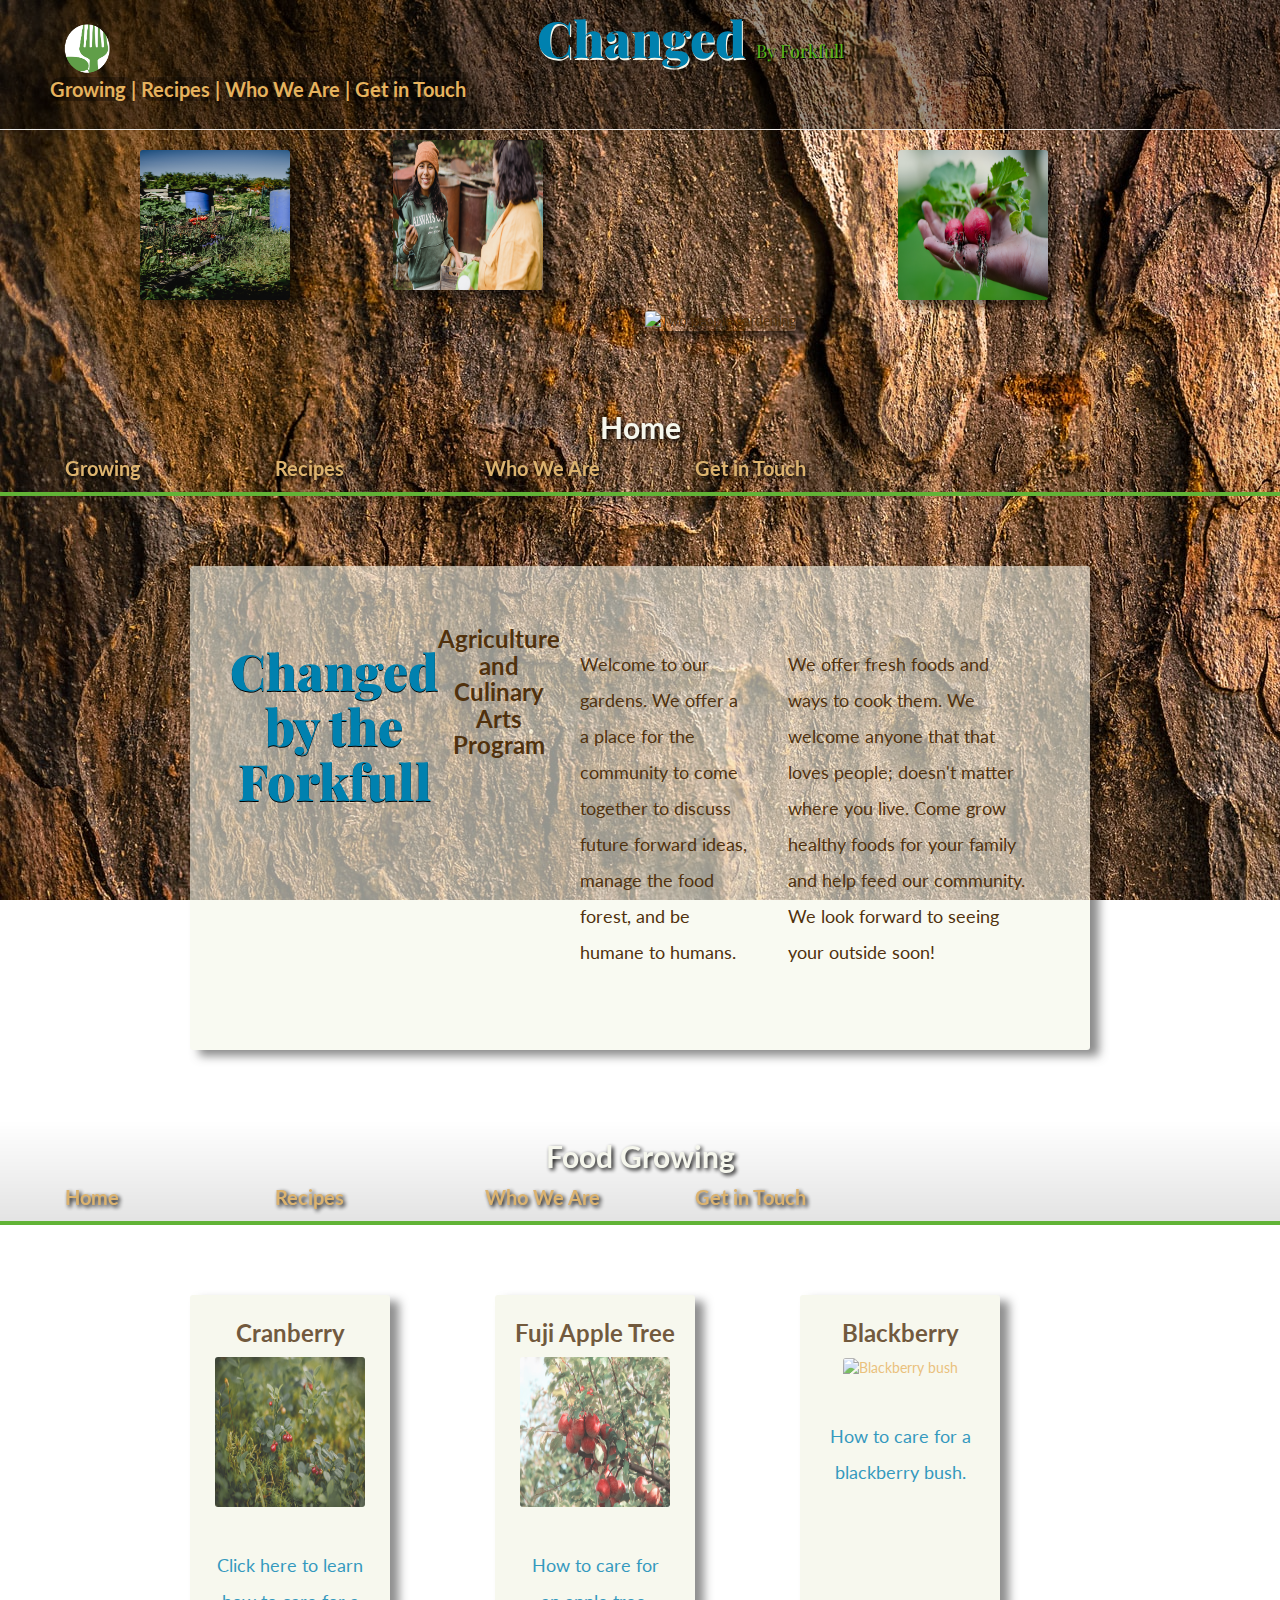
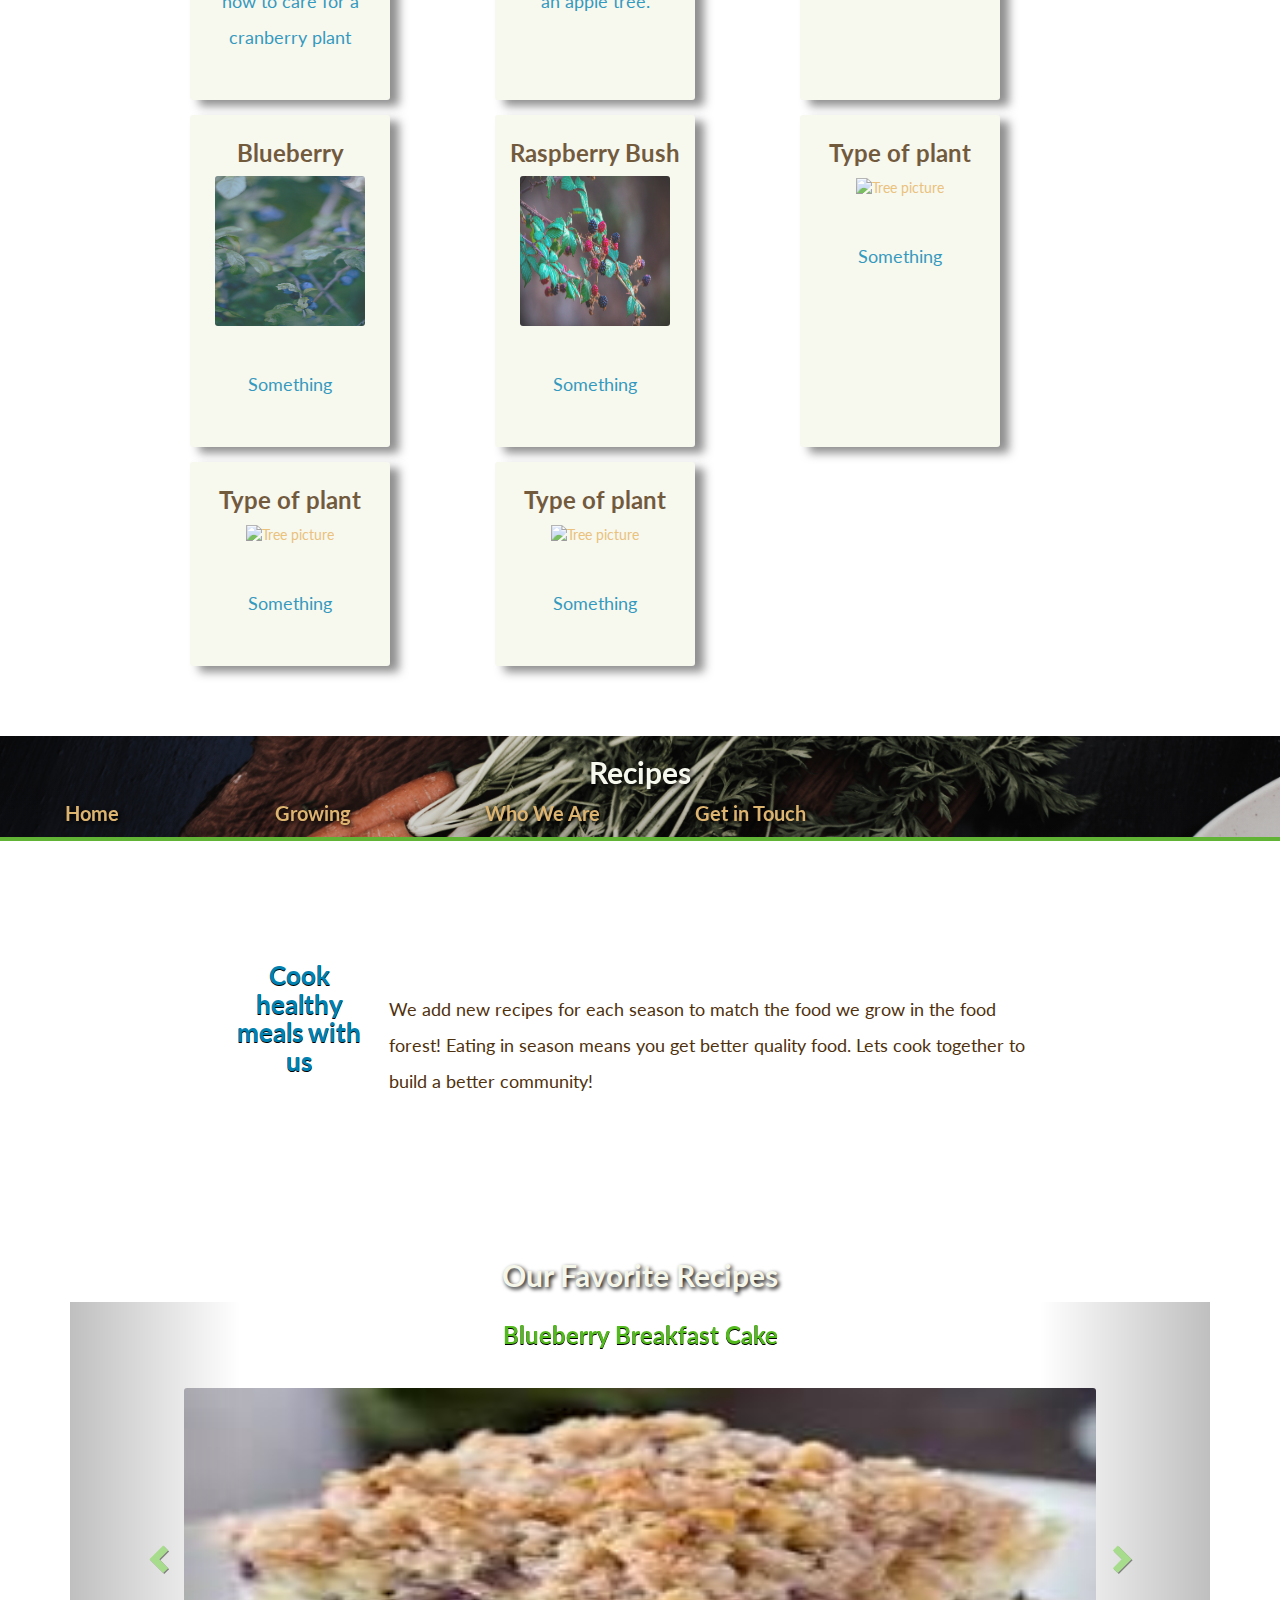
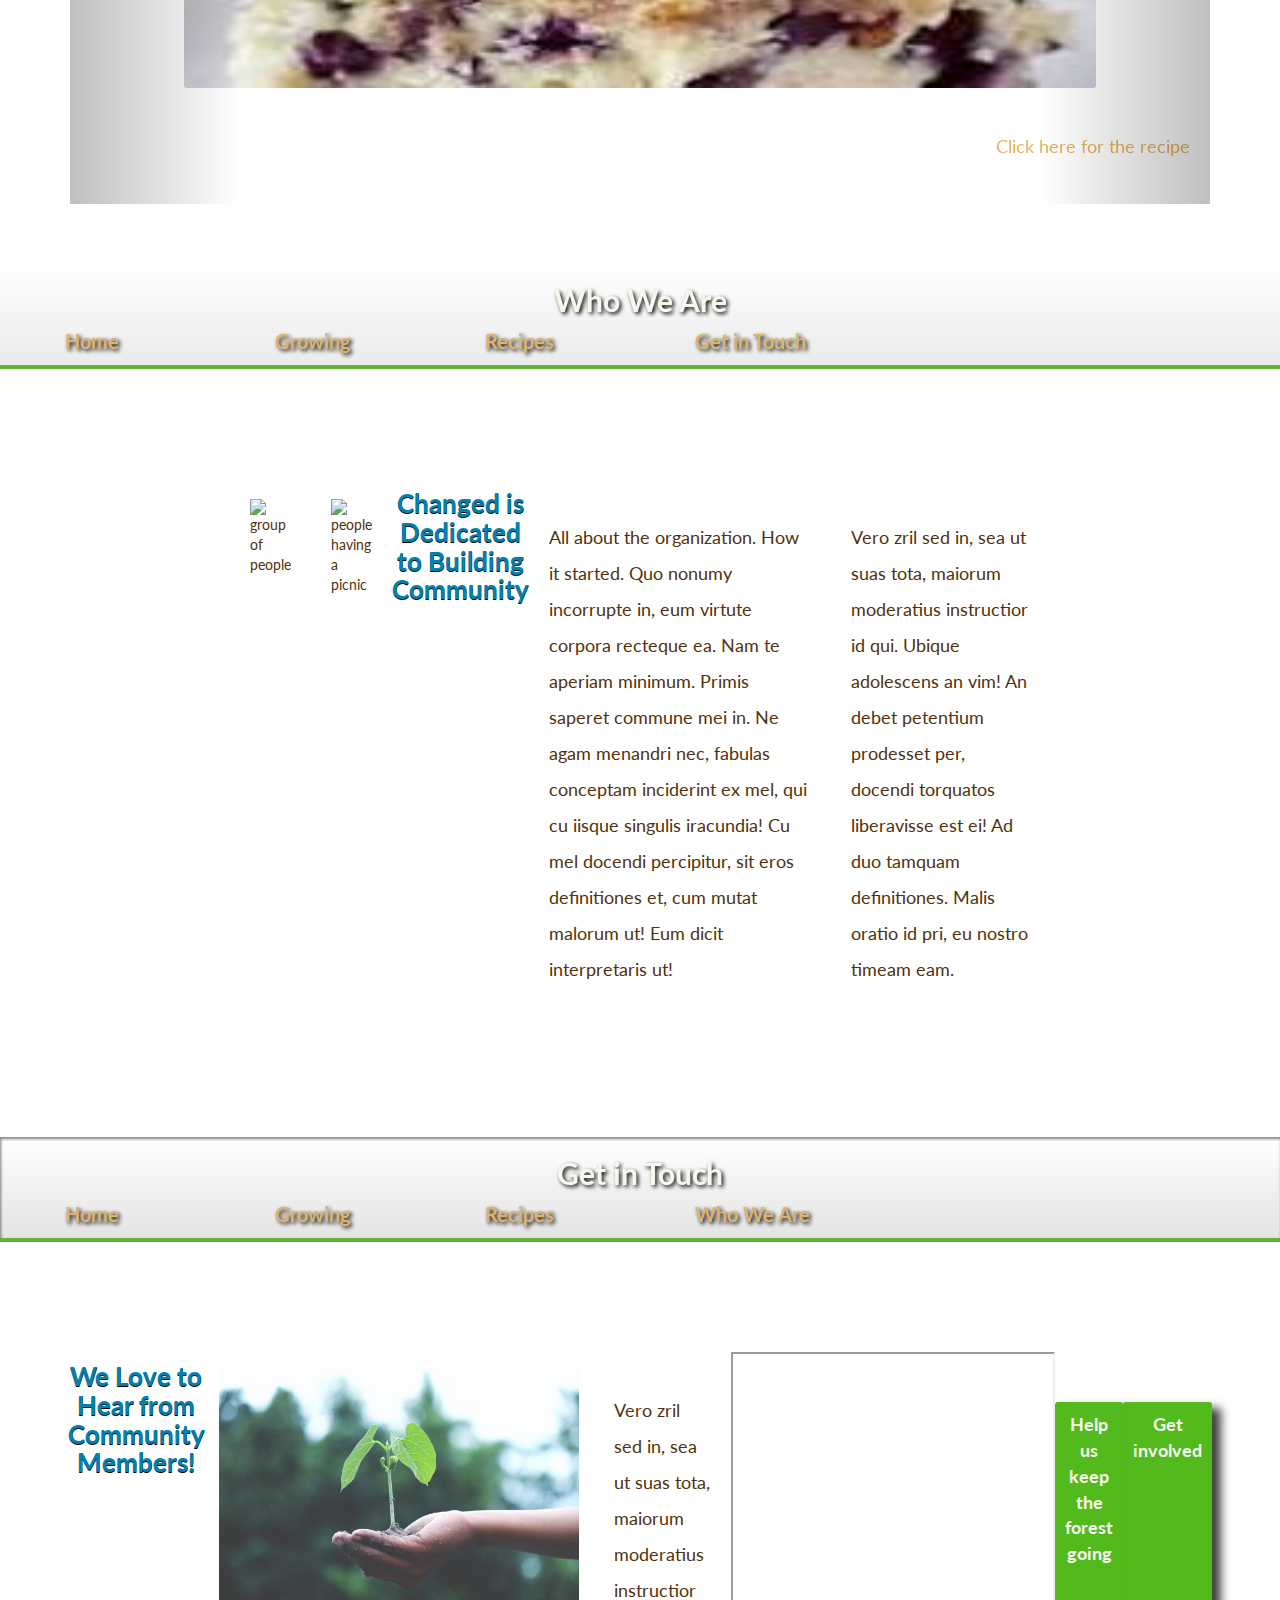
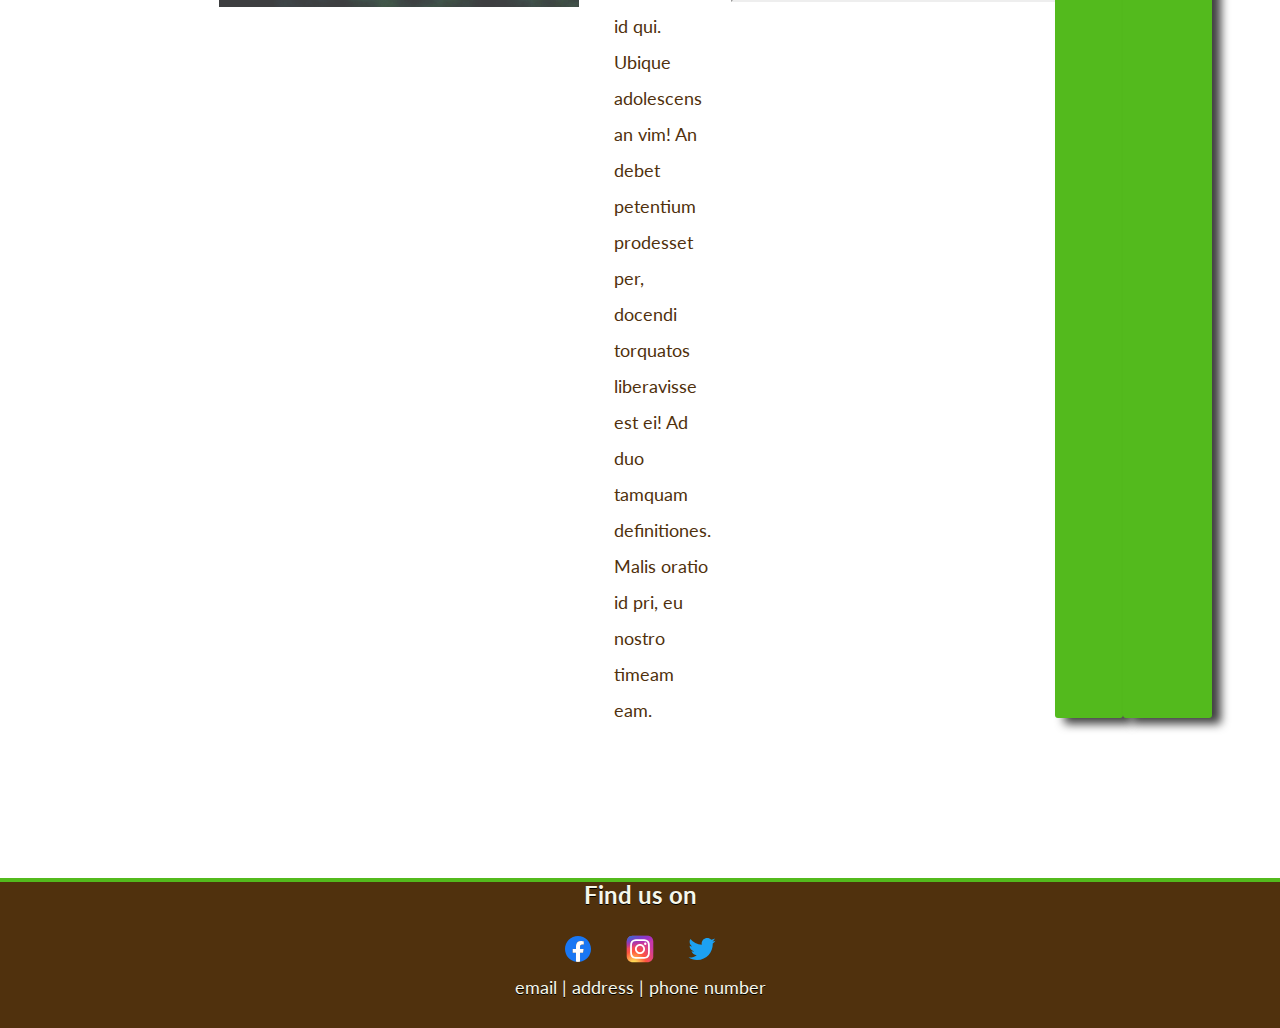
==== commit ca7f99a9: "work on picture grid" ====
--- a/index.html
+++ b/index.html
@@ -4,10 +4,14 @@
 <head>
   <!-- viewport makes it view correctly on all devices -->
 	<meta charset="utf-8">
-  <meta name="viewport" content="width=device-width,initial 1-scale=1">
+  <meta name="viewport" content="width=device-width, initial-scale=1">
 
 	<title>Changed</title>
 
+  <!-- bootstracp carosel -->
+  <link rel="stylesheet" href="https://maxcdn.bootstrapcdn.com/bootstrap/3.4.1/css/bootstrap.min.css">
+  <script src="https://ajax.googleapis.com/ajax/libs/jquery/3.5.1/jquery.min.js"></script>
+  <script src="https://maxcdn.bootstrapcdn.com/bootstrap/3.4.1/js/bootstrap.min.js"></script>
 
   <!-- reset browser default css (first link)-->
 	<link rel="stylesheet" type="text/css" href="https://cdnjs.cloudflare.com/ajax/libs/normalize/8.0.1/normalize.min.css">
@@ -36,7 +40,7 @@
 			<ul role="menubar" class="navigation-list">
         <li role="presentation">
           <a href=#food-we-grow-id role="menuitem" class="navigation-list__item">
-            Food We Grow |
+            Growing |
           </a>
         </li>
 				<li role="presentation">
@@ -60,15 +64,18 @@
 
 	<main>
     <div class="picture_grid">
-
+      <div class="item-a">
         <img src="img/garden.jpg" alt="Garden" class="home_img picture_grid_item item-a">
-
+      </div>
+      <div class="item-c">
         <img src="img/people.jpg" alt="Two people gardening" class="home_img picture_grid_item item-c">
-
+      </div>
+      <div class="item-e">
         <img src="img/people2.jpg" alt="Two people gardening" class="home_img picture_grid_item item-e">
-
+      </div>
+      <div class="item-f">
         <img src="img/radish.jpg" alt="Person holding radish" class="home_img picture_grid_item item-f">
-
+      </div>
   </div> <!-- end of picture_grid -->
 
   	<div class="home">
@@ -77,7 +84,7 @@
         <ul role="menubar" class="section-header__item">
           <li role="presentation" class="section-header__item">
             <a href=#food-we-grow-id role="menuitem" class="section-header__item">
-              Food We Grow
+              Growing
             </a>
           </li>
           <li role="presentation" class="section-header__item">
@@ -108,7 +115,7 @@
 
     <div class="food-we-grow">
       <div class="food-grow_header header-img">
-        <h2> Food We Grow</h2>
+        <h2>Food Growing</h2>
         <ul role="menubar" class="section-header__item">
           <li role="presentation" class="section-header__item">
             <a href="#home-id" class="section-header__item">
@@ -216,7 +223,7 @@
           </li>
           <li role="presentation" class="section-header__item">
             <a href="#food-we-grow-id" class="section-header__item">
-              Food We Grow
+              Growing
             </a>
           </li>
           <li role="presentation" class="section-header__item">
@@ -237,26 +244,58 @@
 
         <p>We add new recipes for each season to match the food we grow in the food forest! Eating in season means you get better quality food. Lets cook together to build a better community!</p>
       </div> <!-- end of recipes_body -->
-      <div class="recipes_grid">
-
-        <!-- make clickable to how to care for the plant in yoru own garden -->
-        <div class="recipes_grid_item">
-          <h3>Blueberry Breakfast Cake</h3>
-          <a href="https://amandascookin.com/blueberry-breakfast-cake/" target="_blank">
-            <img src="img/blue-cake.jpg" alt="Tree picture" class="recipes_img">
-          </a>
-          <p>Click here for the recipe</p>
-        </div>
-
-        <div class="recipes_grid_item">
-          <h3>Okra Fingers</h3>
-          <a href="#" target="_blank" class="recipes_img">
-            <img src="https://via.placeholder.com/150" alt="Tree picture">
-          </a>
-          <p>Click here for the recipe</p>
-        </div>
-
-      </div> <!-- end of recipes_grid -->
+
+      <!-- Recipes carosel  -->
+      <div class="container">
+        <h2>Our Favorite Recipes</h2>
+        <div id="myCarousel" class="carousel slide" data-ride="carousel">
+          <!-- Indicators -->
+          <ol class="carousel-indicators">
+            <li data-target="#myCarousel" data-slide-to="0" class="active"></li>
+            <li data-target="#myCarousel" data-slide-to="1"></li>
+            <li data-target="#myCarousel" data-slide-to="2"></li>
+          </ol>
+
+          <!-- Wrapper for slides -->
+          <div class="carousel-inner">
+
+            <div class="item active">
+              <h3 class="recipes-title">Blueberry Breakfast Cake</h3>
+              <a href="https://amandascookin.com/blueberry-breakfast-cake/" target="_blank">
+                <img src="img/blue-cake.jpg" alt="Tree picture" class="recipes_img">
+                <p class="recipe_p">Click here for the recipe</p>
+              </a>
+            </div>
+
+            <div class="item">
+              <h3 class="recipes-title">Okra Fingers</h3>
+              <a href="#" target="_blank">
+                <img src="https://via.placeholder.com/150" alt="Tree picture" class="recipes_img">
+                <p class="recipe_p">Click here for the recipe</p>
+              </a>
+            </div>
+
+
+            <div class="item">
+              <h3 class="recipes-title">Okra Fingers</h3>
+              <a href="#" target="_blank">
+                <img src="https://via.placeholder.com/150" alt="Tree picture" class="recipes_img">
+                <p class="recipe_p">Click here for the recipe</p>
+              </a>
+            </div>
+          </div>
+
+        <!-- Left and right controls -->
+        <a class="left carousel-control" href="#myCarousel" data-slide="prev">
+          <span class="glyphicon glyphicon-chevron-left"></span>
+          <span class="sr-only">Previous</span>
+        </a>
+        <a class="right carousel-control" href="#myCarousel" data-slide="next">
+          <span class="glyphicon glyphicon-chevron-right"></span>
+          <span class="sr-only">Next</span>
+        </a>
+      </div>
+    </div>
 
     </div> <!-- end of recipes -->
 
@@ -271,7 +310,7 @@
           </li>
           <li role="presentation" class="section-header__item">
             <a href="#food-we-grow-id" class="section-header__item">
-              Food We Grow
+              Growing
             </a>
           </li>
           <li role="presentation" class="section-header__item">
@@ -309,7 +348,7 @@
           </li>
           <li role="presentation" class="section-header__item">
             <a href="#food-we-grow-id" class="section-header__item">
-                Food We Grow
+                Growing
             </a>
           </li>
           <li role="presentation" class="section-header__item">
--- a/css/styles.css
+++ b/css/styles.css
@@ -25,6 +25,7 @@
 }
 
 h1 {
+  display: inline-block;
   color: var(--blue);
   opacity: 1;
   font-family: 'Playfair Display', serif;
@@ -34,20 +35,23 @@
   text-align: center;
   margin-top: 37px;
   margin-bottom: 8px;
+  z-index: 3;
 }
 
 h2 {
   text-align: center;
   font-size: 30px;
   color: var(--white);
-  text-shadow: 0 1px 0 black;
+  text-shadow: 2px 2px 4px #000;
   font-weight: 700;
-
+  margin: 10px;
+  z-index: 3;
 }
 
 h3 {
   text-align: center;
   font-weight: 700;
+  z-index: 3;
 }
 
 h4 {
@@ -57,6 +61,7 @@
   font-weight: bold;
   text-shadow: 0 1px 0 black;
   opacity: 1;
+  z-index: 3;
 }
 
 a {
@@ -174,15 +179,28 @@
 .recipes_body,
 .get-to-know_body,
 .get-in-touch_body {
-  background-color: var(--white);
-  opacity: 0.6;
+  position: relative;
+  display: flex;
+  justify-content: center;
   margin: 5em auto;
   max-width: 900px;
   padding: 40px;
-  border-radius: 3px;
-  -webkit-box-shadow: 9px 6px 10px 0px rgba(0,0,0,0.75);
-  box-shadow: 9px 6px 10px 0px rgba(0,0,0,0.75);
   z-index: 1;
+}
+  .home_body::before {
+    content: '';
+    position: absolute;
+    top: 0;
+    bottom: 0;
+    right: 0;
+    left: 0;
+    background-color: var(--white);
+    opacity: 0.6;
+    border-radius: 3px;
+    -webkit-box-shadow: 9px 6px 10px 0px rgba(0,0,0,0.75);
+    box-shadow: 9px 6px 10px 0px rgba(0,0,0,0.75);
+    z-index: 1;
+  }
 }
 
 @media all and (max-width: 750px) {
@@ -192,9 +210,11 @@
 }
 
 p {
+  display: block;
   line-height: 2;
   margin: 40px 20px;
   font-size: 18px;
+  z-index: 3;
 }
 
 .plant_img {
@@ -223,6 +243,8 @@
   box-shadow: none;
   opacity: 0.8;
 }
+
+
 
 @supports (display: grid) {
   .plant_grid,
@@ -241,30 +263,21 @@
 
 .item-a {
   grid-area: a;
-  height: 300px;
-  align-self: end;
+  object-fit: fill;
 }
 
 .item-c {
   grid-area: c;
-  width: 285px;
-  height: 285px;
+  object-fit: fill;
 }
 
 .item-e {
   grid-area: e;
+  object-fit: fill;
 }
 .item-f {
   grid-area: f;
-  justify-content: end;
-}
-@media all and (max-width: 500px) {
-  .item-a,
-  .item-c,
-  .item-e,
-  .item-f {
-    max-height: 150px;
-  }
+  object-fit: fill;
 }
 
   .picture_grid {
@@ -279,17 +292,7 @@
       "a . e ."
   }
 
-  @media all and (max-width: 885px) {
-    .picture_grid {
-      grid-template-columns: 1fr 2fr 1fr;
-      grid-gap: 5px;
-      grid-template-areas:
-        ". c c"
-        "a c c"
-        "a . f "
-    }
-  }
-  @media all and (max-width: 710px) {
+  @media all and (max-width: 750px) {
     .picture_grid {
       grid-template-columns: 1fr 1fr;
       grid-gap: 1px;
@@ -334,7 +337,6 @@
   }
 
   .picture_grid_item {
-    width: auto;
     text-align: center;
     border-radius: 3px;
     -webkit-box-shadow: 9px 6px 10px 0px rgba(0,0,0,0.55);
@@ -405,6 +407,7 @@
   padding: 1rem;
   position: sticky;
   top: 0;
+  text-shadow: 2px 2px 4px #000;
 }
 
 .food-grow_header {
@@ -412,7 +415,7 @@
     linear-gradient(
       to bottom,
       rgba(0, 0, 0, 0),
-      rgba(0, 0, 0, 0.6)),
+      rgba(0, 0, 0, 0.8)),
       url(..//img/orange-grove.jpg);
   background-size: 100% 750px;
   background-repeat: no-repeat;
@@ -421,6 +424,7 @@
   padding: 1rem;
   position: sticky;
   top: 0;
+  text-shadow: 2px 2px 4px #000;
 }
 
 .recipes_header {
@@ -438,11 +442,27 @@
   padding: 1rem;
   position: sticky;
   top: 0;
+  text-shadow: 2px 2px 4px #000;
 }
 
 .recipes_img {
   border-radius: 3px;
   height: auto;
+  text-align: center;
+  width: 80%;
+  max-height: 300px;
+  margin: 40px auto;
+}
+
+.recipes_p {
+  position: relative;
+  text-align: center;
+  margin: 0 auto;
+}
+
+.recipes-title {
+  color: var(--green);
+  text-shadow: 0 1px 0 black;
 }
 
 .know_img {
@@ -450,7 +470,7 @@
   height: auto;
   max-height: 300px;
   opacity: 1;
-  padding: 10px;
+  padding: 20px;
 }
 @media all and (max-width: 750px) {
   .know_img {
@@ -495,6 +515,7 @@
   padding: 1rem;
   position: sticky;
   top: 0;
+  text-shadow: 2px 2px 4px #000;
 }
 
 .get-in-touch_header {
@@ -502,7 +523,7 @@
     linear-gradient(
       to bottom,
       rgba(0, 0, 0, 0),
-      rgba(0, 0, 0, 0.6)
+      rgba(0, 0, 0, 0.8)
     ),
     url(..//img/okra.jpg);
   background-size: 100% 750px;
@@ -514,6 +535,7 @@
   padding: 1rem;
   position: sticky;
   top: 0;
+  text-shadow: 2px 2px 4px #000;
 }
 
 .map {
@@ -526,21 +548,23 @@
 
 .social-media {
   height: 40px;
+  margin: 10px auto;
 }
 
 .forkfull_info p,
 .page-footer h3 {
   color: var(--white);
   text-shadow: 0 1px 0 black;
-}
-
-.page-footer {
+  display: inline;
+  margin-top: 5px;
+}
+
+footer {
   clear: both;
   display: block;
   background: #3F2D1F;
   flex-direction: column;
   position: relative;
-  bottom: 0;
   height: 150px;
   background-color: var(--brown);
   text-align: center;
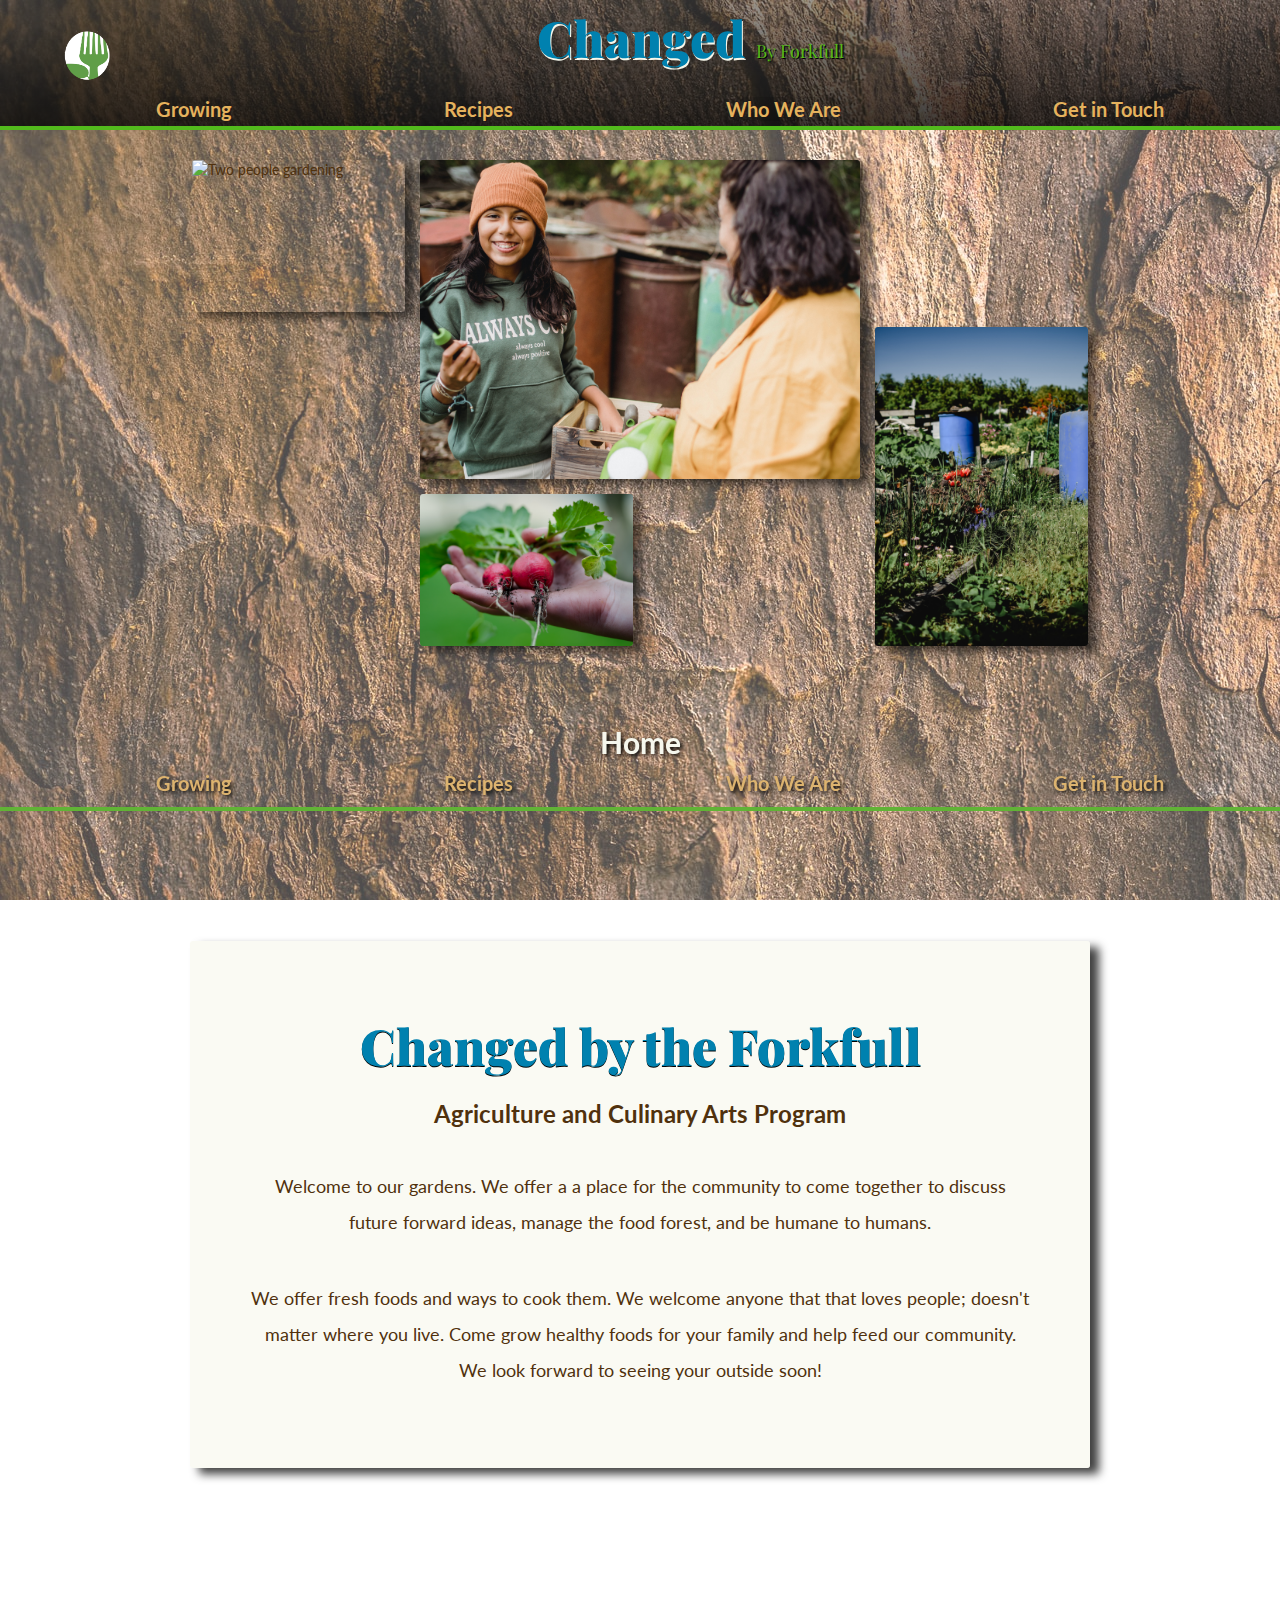
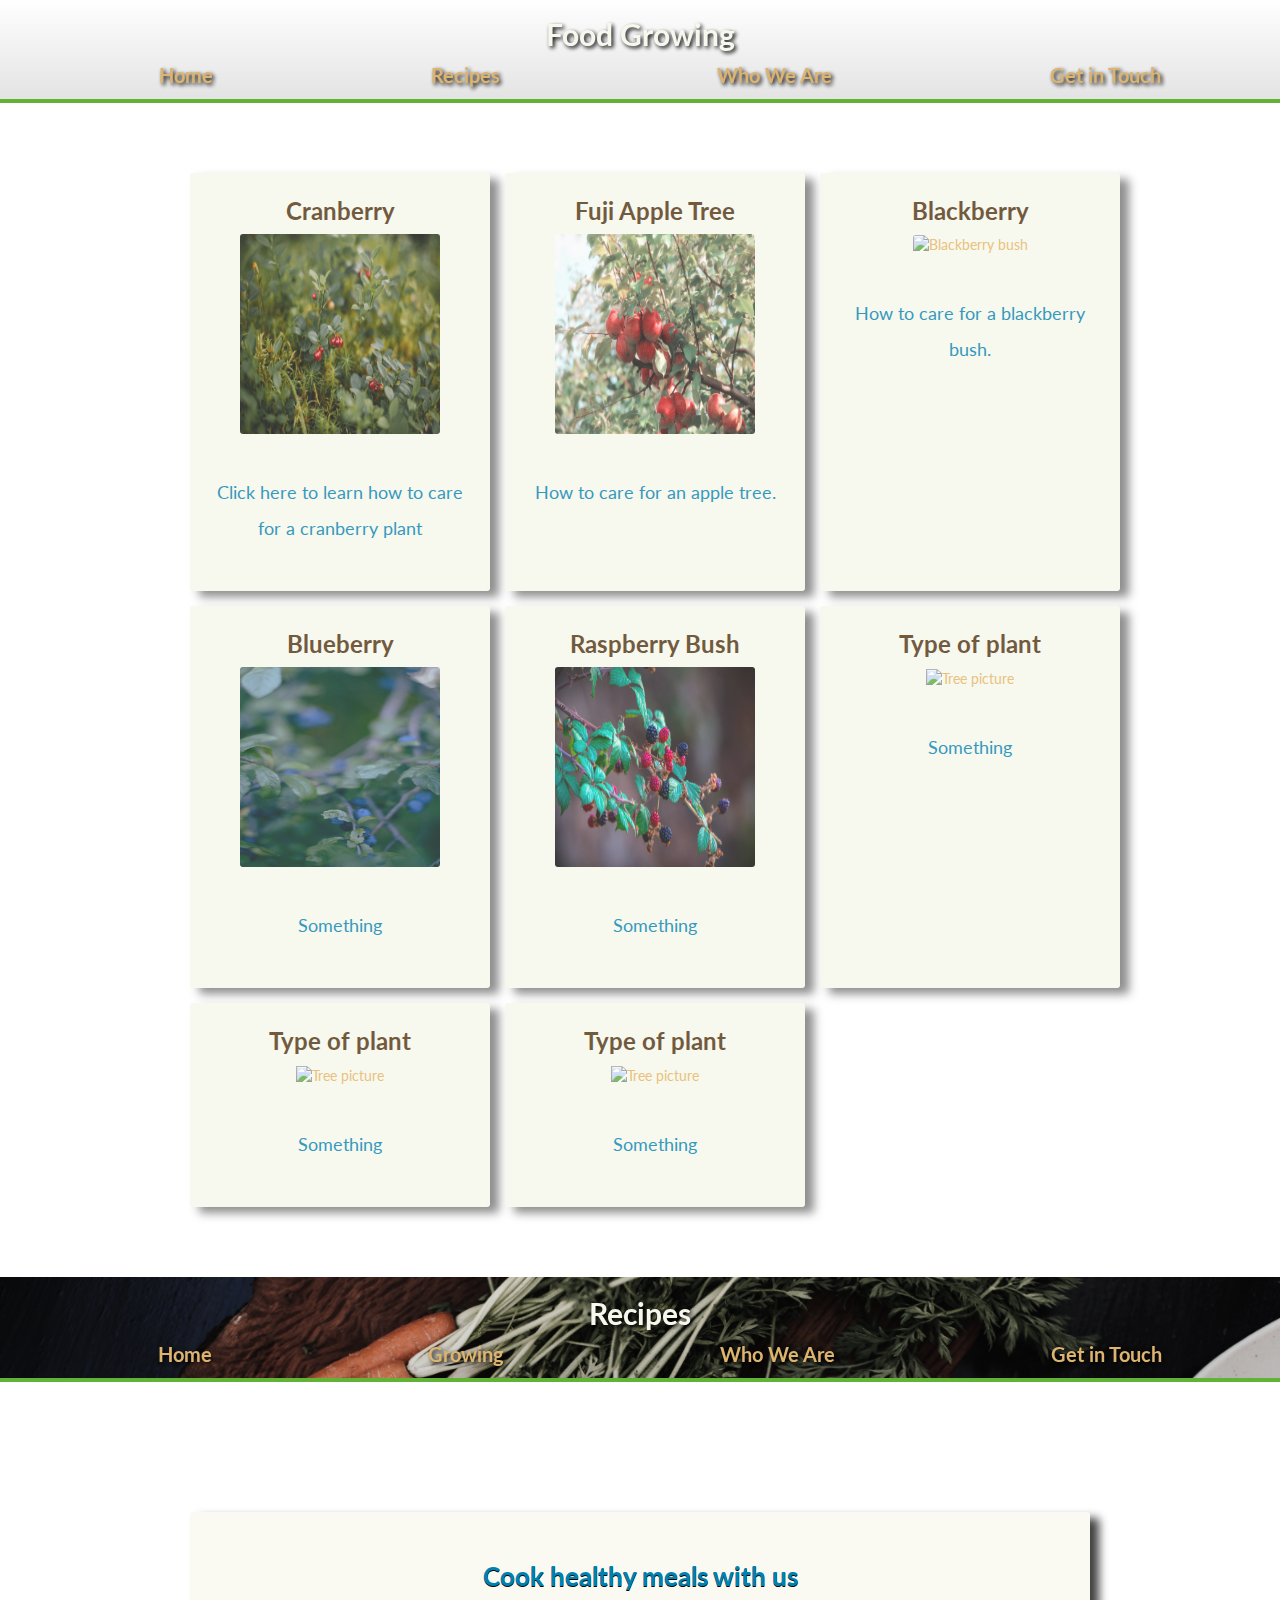
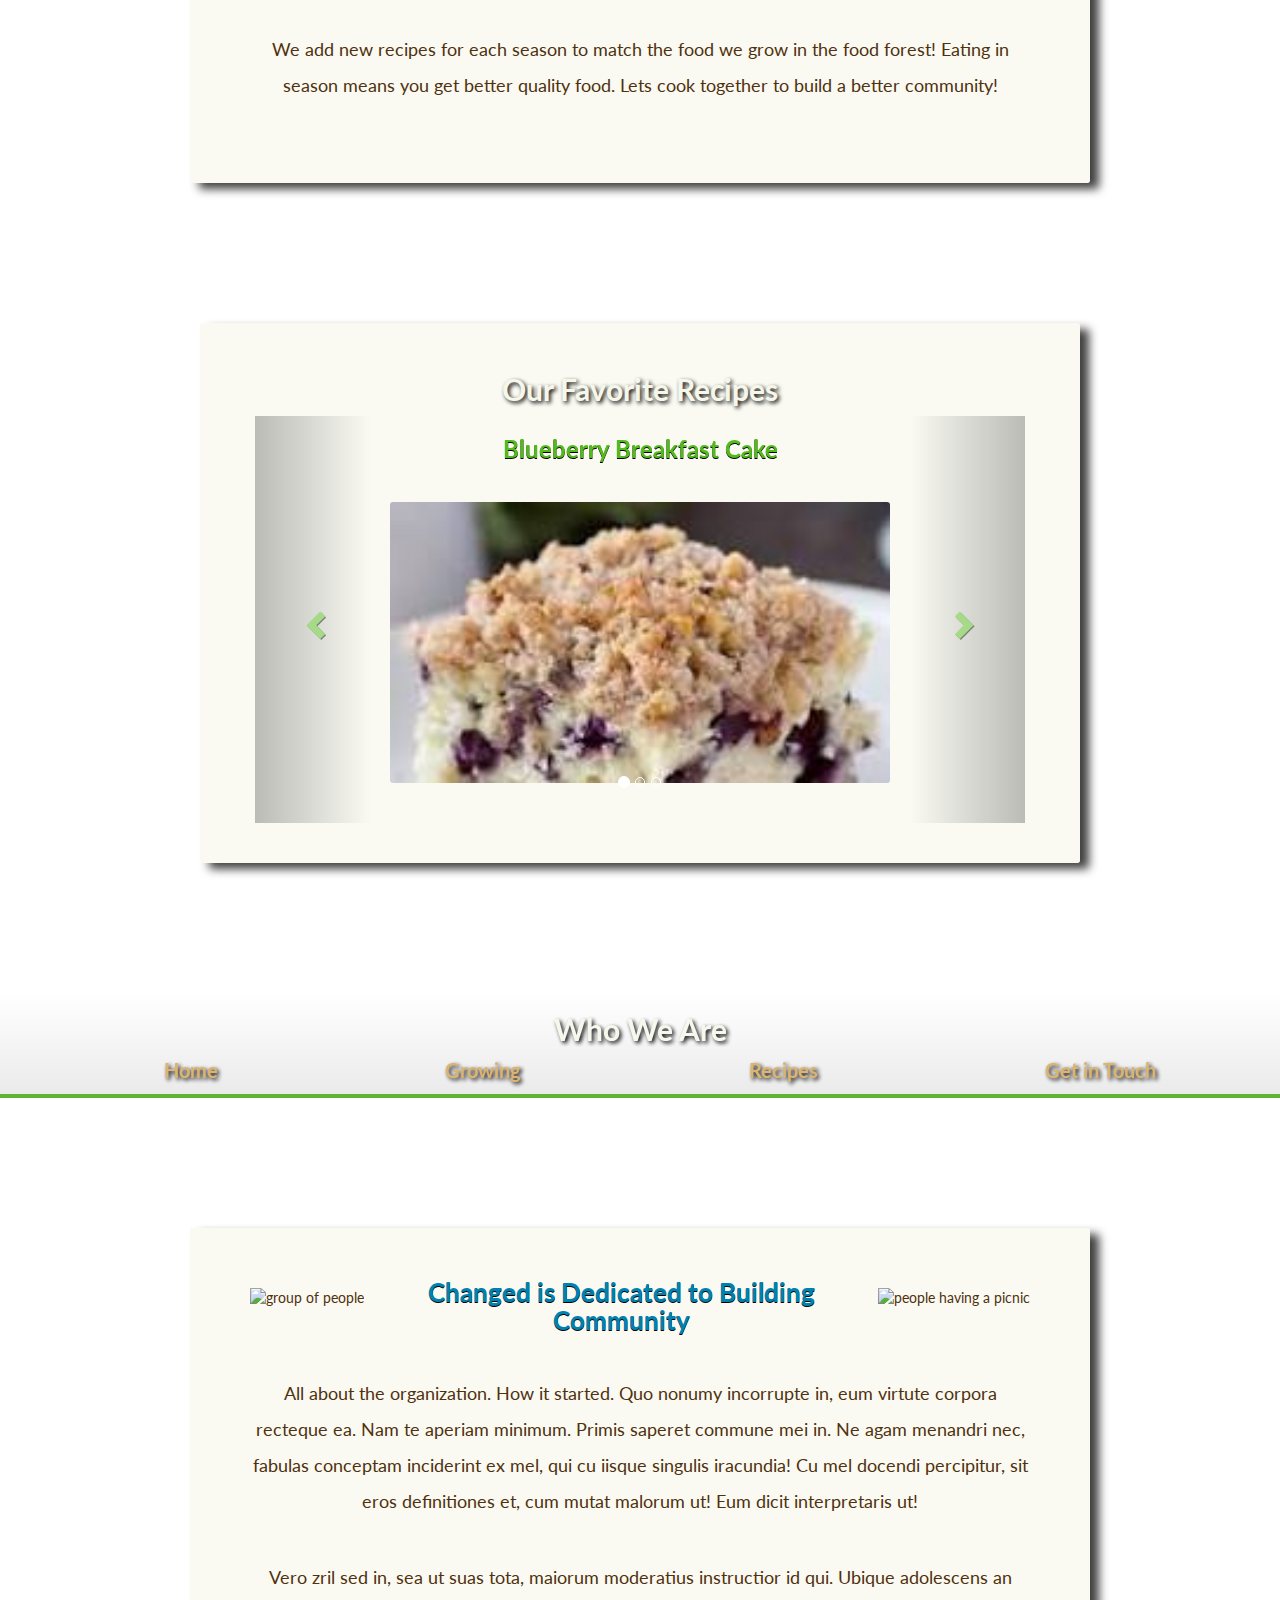
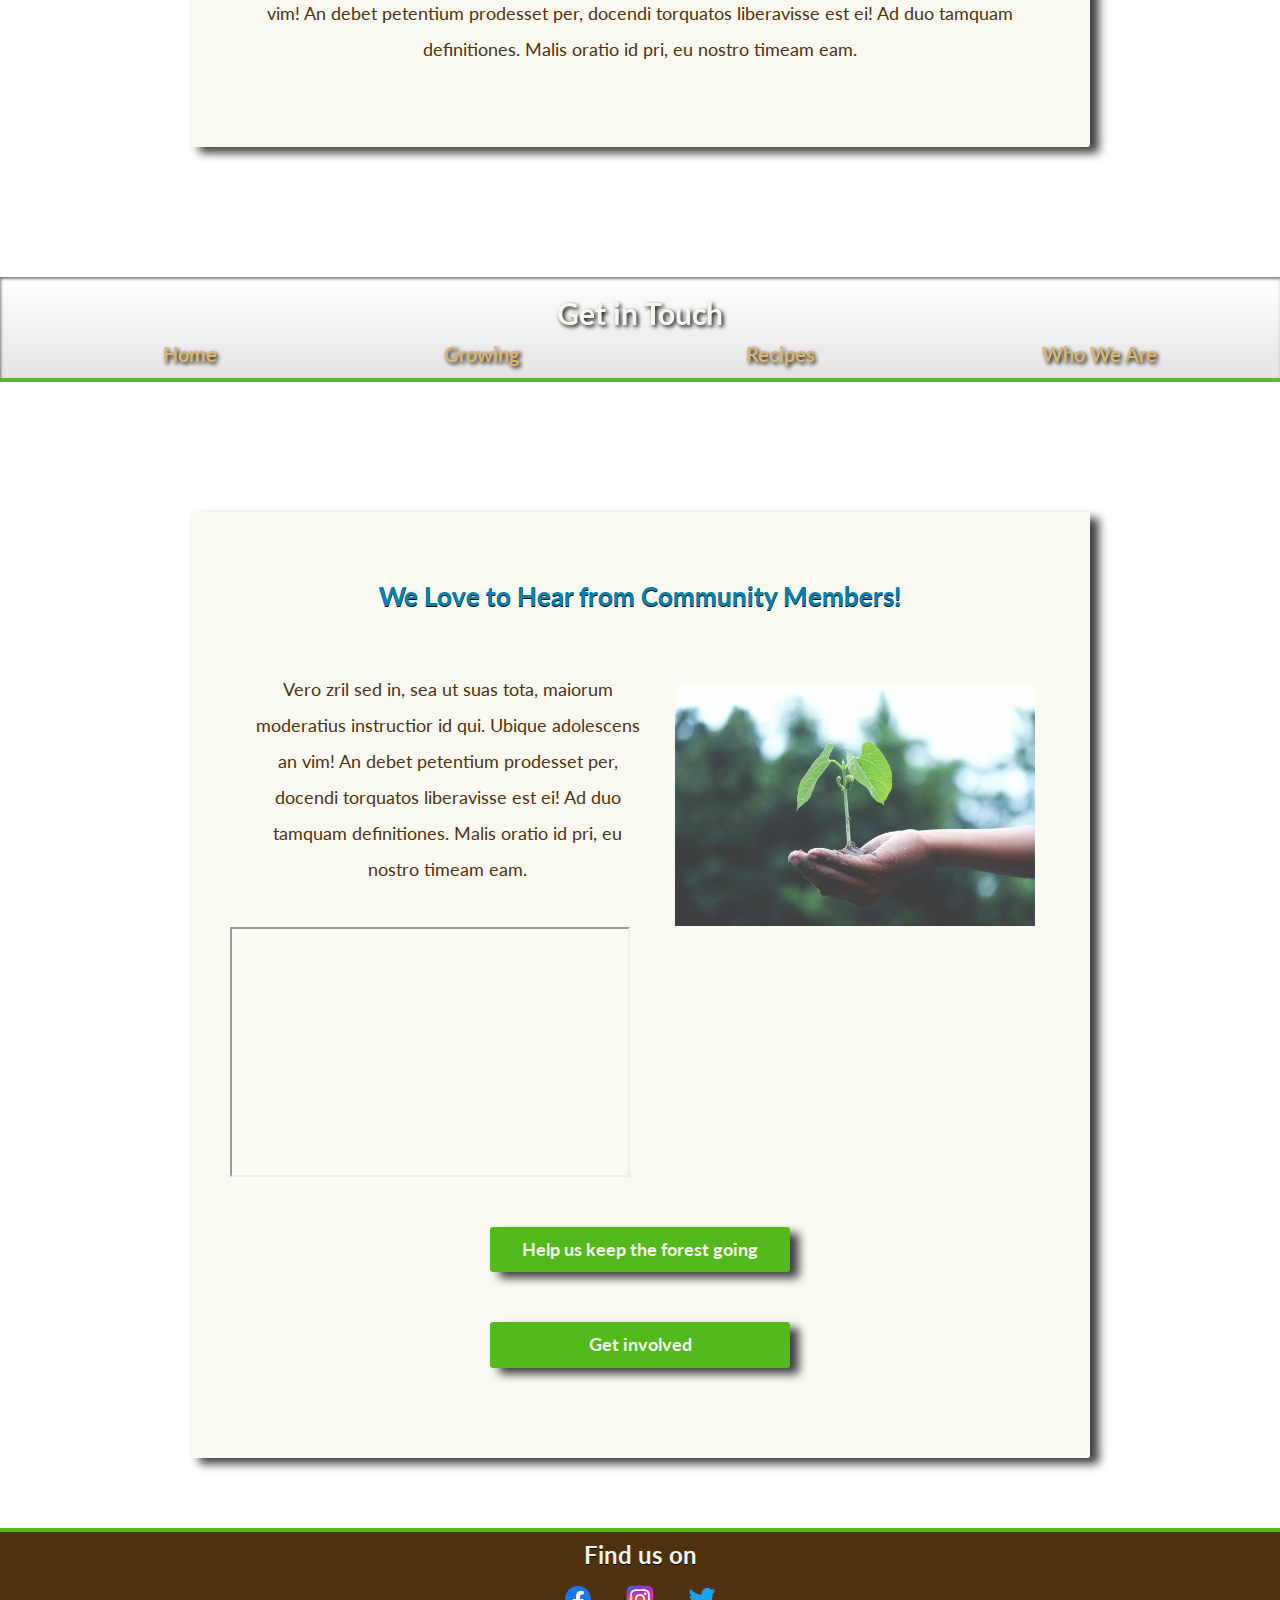
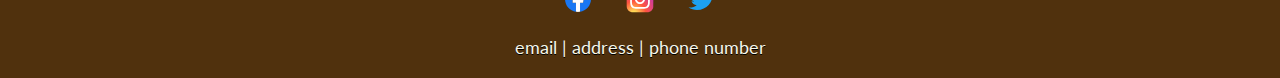
==== commit f4e35f94: "fixed recipe carousel, spaced out navbar options, words no longer opauqe" ====
--- a/index.html
+++ b/index.html
@@ -40,17 +40,17 @@
 			<ul role="menubar" class="navigation-list">
         <li role="presentation">
           <a href=#food-we-grow-id role="menuitem" class="navigation-list__item">
-            Growing |
+            Growing
           </a>
         </li>
 				<li role="presentation">
 					<a href= #recipes-id role="menuitem" class="navigation-list__item">
-            Recipes |
+            Recipes
           </a>
 				</li>
         <li role="presentation">
           <a href=#get-to-know-id role="menuitem" class="navigation-list__item">
-            Who We Are |
+            Who We Are
           </a>
         </li>
 				<li role="presentation">
@@ -64,21 +64,20 @@
 
 	<main>
     <div class="picture_grid">
-      <div class="item-a">
+      
         <img src="img/garden.jpg" alt="Garden" class="home_img picture_grid_item item-a">
-      </div>
-      <div class="item-c">
+      
+     
         <img src="img/people.jpg" alt="Two people gardening" class="home_img picture_grid_item item-c">
-      </div>
-      <div class="item-e">
+     
         <img src="img/people2.jpg" alt="Two people gardening" class="home_img picture_grid_item item-e">
-      </div>
-      <div class="item-f">
+     
+     
         <img src="img/radish.jpg" alt="Person holding radish" class="home_img picture_grid_item item-f">
-      </div>
+     
   </div> <!-- end of picture_grid -->
 
-  	<div class="home">
+  	<div class="home section">
       <nav class="home-header header-img" >
         <h2>Home</h2>
         <ul role="menubar" class="section-header__item">
@@ -106,40 +105,39 @@
       </nav>
       <div class="home_body">
   	    <h1 id = "home-id">Changed by the Forkfull</h1>
-        <h3>Agriculture and Culinary Arts Program</h3>
-
-  		     <p class="home_paragraph">Welcome to our gardens. We offer a a place for the community to come together to discuss future forward ideas, manage the food forest, and be humane to humans. </p>
-          <p class="home_paragraph">We offer fresh foods and ways to cook them. We welcome anyone that that loves people; doesn't matter where you live. Come grow healthy foods for your family and help feed our community. We look forward to seeing your outside soon!</p>
-        </div> <!-- end of home_body -->
+        <h3 priority>Agriculture and Culinary Arts Program</h3>
+
+  		  <p class="home_paragraph">Welcome to our gardens. We offer a a place for the community to come together to discuss future forward ideas, manage the food forest, and be humane to humans. </p>
+        <p class="home_paragraph">We offer fresh foods and ways to cook them. We welcome anyone that that loves people; doesn't matter where you live. Come grow healthy foods for your family and help feed our community. We look forward to seeing your outside soon!</p>
+      </div> <!-- end of home_body -->
   	</div> <!-- end of home -->
 
-    <div class="food-we-grow">
-      <div class="food-grow_header header-img">
-        <h2>Food Growing</h2>
-        <ul role="menubar" class="section-header__item">
-          <li role="presentation" class="section-header__item">
-            <a href="#home-id" class="section-header__item">
-              Home
-            </a>
-          </li>
-          <li role="presentation" class="section-header__item">
-            <a href="#recipes-id" class="section-header__item">
-              Recipes
-            </a>
-          </li>
-          <li role="presentation" class="section-header__item">
-            <a href="#get-to-know-id" class="section-header__item">
-              Who We Are
-            </a>
-          </li>
-          <li role="presentation" class="section-header__item">
-            <a href="#contact-id" class="section-header__item">
-              Get in Touch
-            </a>
-          </li>
-        </ul>
-      </div> <!-- end of section-header -->
-
+      <div class="food-we-grow">
+        <div class="food-grow_header header-img">
+          <h2>Food Growing</h2>
+          <ul role="menubar" class="section-header__item">
+            <li role="presentation" class="section-header__item">
+              <a href="#home-id" class="section-header__item">
+                Home
+              </a>
+            </li>
+            <li role="presentation" class="section-header__item">
+              <a href="#recipes-id" class="section-header__item">
+                Recipes
+              </a>
+            </li>
+            <li role="presentation" class="section-header__item">
+              <a href="#get-to-know-id" class="section-header__item">
+                Who We Are
+              </a>
+            </li>
+            <li role="presentation" class="section-header__item">
+              <a href="#contact-id" class="section-header__item">
+                Get in Touch
+              </a>
+            </li>
+          </ul>
+        </div> <!-- end of section-header -->
 
     <div class="plant_grid" id = "food-we-grow-id">
 
@@ -239,63 +237,66 @@
         </ul> <!-- end of section-header__item -->
       </div> <!-- end of recipes_header -->
 
-      <div class="recipes_body" id = "recipes-id">
-        <h4>Cook healthy meals with us</h4>
-
-        <p>We add new recipes for each season to match the food we grow in the food forest! Eating in season means you get better quality food. Lets cook together to build a better community!</p>
-      </div> <!-- end of recipes_body -->
-
-      <!-- Recipes carosel  -->
-      <div class="container">
-        <h2>Our Favorite Recipes</h2>
-        <div id="myCarousel" class="carousel slide" data-ride="carousel">
-          <!-- Indicators -->
-          <ol class="carousel-indicators">
-            <li data-target="#myCarousel" data-slide-to="0" class="active"></li>
-            <li data-target="#myCarousel" data-slide-to="1"></li>
-            <li data-target="#myCarousel" data-slide-to="2"></li>
-          </ol>
-
-          <!-- Wrapper for slides -->
-          <div class="carousel-inner">
-
-            <div class="item active">
-              <h3 class="recipes-title">Blueberry Breakfast Cake</h3>
-              <a href="https://amandascookin.com/blueberry-breakfast-cake/" target="_blank">
-                <img src="img/blue-cake.jpg" alt="Tree picture" class="recipes_img">
-                <p class="recipe_p">Click here for the recipe</p>
-              </a>
+      <div class="section">
+        <div class="recipes_body" id = "recipes-id">
+          <h4>Cook healthy meals with us</h4>
+
+          <p>We add new recipes for each season to match the food we grow in the food forest! Eating in season means you get better quality food. Lets cook together to build a better community!</p>
+        </div> <!-- end of recipes_body -->
+      </div> <!-- end of section -->
+
+      <div class="section">
+      <div class="recipes_body">
+        <!-- Recipes carosel  -->
+        <div class="container">
+          <h2>Our Favorite Recipes</h2>
+          <div id="myCarousel" class="carousel slide" data-ride="carousel">
+            <!-- Indicators -->
+            <ol class="carousel-indicators">
+              <li data-target="#myCarousel" data-slide-to="0" class="active"></li>
+              <li data-target="#myCarousel" data-slide-to="1"></li>
+              <li data-target="#myCarousel" data-slide-to="2"></li>
+            </ol>
+
+            <!-- Wrapper for slides -->
+            <div class="carousel-inner">
+
+              <div class="item active">
+                <h3 class="recipes-title">Blueberry Breakfast Cake</h3>
+                <a href="https://amandascookin.com/blueberry-breakfast-cake/" target="_blank">
+                  <img src="img/blue-cake.jpg" alt="Tree picture" class="recipes_img">
+                </a>
+              </div>
+
+              <div class="item">
+                <h3 class="recipes-title">Okra Fingers</h3>
+                <a href="#" target="_blank">
+                  <img src="https://via.placeholder.com/150" alt="Tree picture" class="recipes_img">
+                </a>
+              </div>
+
+
+              <div class="item">
+                <h3 class="recipes-title">Okra Fingers</h3>
+                <a href="#" target="_blank">
+                  <img src="https://via.placeholder.com/150" alt="Tree picture" class="recipes_img">
+                </a>
+              </div>
             </div>
 
-            <div class="item">
-              <h3 class="recipes-title">Okra Fingers</h3>
-              <a href="#" target="_blank">
-                <img src="https://via.placeholder.com/150" alt="Tree picture" class="recipes_img">
-                <p class="recipe_p">Click here for the recipe</p>
-              </a>
-            </div>
-
-
-            <div class="item">
-              <h3 class="recipes-title">Okra Fingers</h3>
-              <a href="#" target="_blank">
-                <img src="https://via.placeholder.com/150" alt="Tree picture" class="recipes_img">
-                <p class="recipe_p">Click here for the recipe</p>
-              </a>
-            </div>
-          </div>
-
-        <!-- Left and right controls -->
-        <a class="left carousel-control" href="#myCarousel" data-slide="prev">
-          <span class="glyphicon glyphicon-chevron-left"></span>
-          <span class="sr-only">Previous</span>
-        </a>
-        <a class="right carousel-control" href="#myCarousel" data-slide="next">
-          <span class="glyphicon glyphicon-chevron-right"></span>
-          <span class="sr-only">Next</span>
-        </a>
-      </div>
-    </div>
+          <!-- Left and right controls -->
+          <a class="left carousel-control" href="#myCarousel" data-slide="prev">
+            <span class="glyphicon glyphicon-chevron-left"></span>
+            <span class="sr-only">Previous</span>
+          </a>
+          <a class="right carousel-control" href="#myCarousel" data-slide="next">
+            <span class="glyphicon glyphicon-chevron-right"></span>
+            <span class="sr-only">Next</span>
+          </a>
+        </div> <!-- end of carosel slide -->
+      </div> <!-- end of container -->
+      </div> <!-- end of recipes body-->
+    </div> <!-- end of section -->
 
     </div> <!-- end of recipes -->
 
@@ -325,16 +326,19 @@
           </li>
         </ul> <!-- end of section-header__item -->
       </div> <!-- end of section-header -->
-      <div class="get-to-know_body" id = "get-to-know-id">
-
-        <img src="img/group2.jpg" alt="group of people" class="know_img" id="group2">
-        <img src="img/picnic.jpg" alt="people having a picnic" class="know_img" id="picnic">
-
-        <h4>Changed is Dedicated to Building Community</h4>
-        <p>All about the organization. How it started. Quo nonumy incorrupte in, eum virtute corpora recteque ea. Nam te aperiam minimum. Primis saperet commune mei in. Ne agam menandri nec, fabulas conceptam inciderint ex mel, qui cu iisque singulis iracundia! Cu mel docendi percipitur, sit eros definitiones et, cum mutat malorum ut! Eum dicit interpretaris ut!</p>
-
-        <p>Vero zril sed in, sea ut suas tota, maiorum moderatius instructior id qui. Ubique adolescens an vim! An debet petentium prodesset per, docendi torquatos liberavisse est ei! Ad duo tamquam definitiones. Malis oratio id pri, eu nostro timeam eam.</p>
-      </div> <!-- end of get-to-know-body -->
+      
+      <div class="section">
+        <div class="get-to-know_body" id = "get-to-know-id">
+
+          <img src="img/group2.jpg" alt="group of people" class="know_img" id="group2">
+          <img src="img/picnic.jpg" alt="people having a picnic" class="know_img" id="picnic">
+
+          <h4>Changed is Dedicated to Building Community</h4>
+          <p>All about the organization. How it started. Quo nonumy incorrupte in, eum virtute corpora recteque ea. Nam te aperiam minimum. Primis saperet commune mei in. Ne agam menandri nec, fabulas conceptam inciderint ex mel, qui cu iisque singulis iracundia! Cu mel docendi percipitur, sit eros definitiones et, cum mutat malorum ut! Eum dicit interpretaris ut!</p>
+
+          <p>Vero zril sed in, sea ut suas tota, maiorum moderatius instructior id qui. Ubique adolescens an vim! An debet petentium prodesset per, docendi torquatos liberavisse est ei! Ad duo tamquam definitiones. Malis oratio id pri, eu nostro timeam eam.</p>
+        </div> <!-- end of get-to-know-body -->
+      </div> <!-- end of section -->
     </div> <!-- end of get-to-know -->
 
     <div class="get-in-touch">
@@ -364,32 +368,39 @@
         </ul> <!-- end of section-header__item -->
       </div> <!-- end of section-header -->
 
-      <div class="get-in-touch_body" id = "contact-id">
-
-        <h4>We Love to Hear from Community Members!</h4>
-
-        <img src="img/hand.jpg" alt="Company picture" class="touch_img">
-
-        <p>Vero zril sed in, sea ut suas tota, maiorum moderatius instructior id qui. Ubique adolescens an vim! An debet petentium prodesset per, docendi torquatos liberavisse est ei! Ad duo tamquam definitiones. Malis oratio id pri, eu nostro timeam eam.</p>
-
-        <iframe src="https://www.google.com/maps/embed?pb=!1m18!1m12!1m3!1d13045.706037455397!2d-90.0004692354263!3d35.17092078505926!2m3!1f0!2f0!3f0!3m2!1i1024!2i768!4f13.1!3m3!1m2!1s0x887f807d5f9b436b%3A0x951dcc669cabb87a!2sHyde%20Park%2C%20Memphis%2C%20TN%2038108!5e0!3m2!1sen!2sus!4v1615162531777!5m2!1sen!2sus" allowfullscreen="" loading="lazy" class="map"></iframe>
-
-        <!-- donate button -->
-        <a href="#" class="button">Help us keep the forest going</a>
-
-        <!-- add how to get involved button -->
-        <a href="#" class="button">Get involved</a>
-        <!-- add map -->
-      </div> <!-- get-in-touch_body -->
+      <div class="section">
+        <div class="get-in-touch_body" id = "contact-id">
+
+          <h4 class="margin">We Love to Hear from Community Members!</h4>
+
+          <img src="img/hand.jpg" alt="Company picture" class="touch_img">
+
+          <p>Vero zril sed in, sea ut suas tota, maiorum moderatius instructior id qui. Ubique adolescens an vim! An debet petentium prodesset per, docendi torquatos liberavisse est ei! Ad duo tamquam definitiones. Malis oratio id pri, eu nostro timeam eam.</p>
+
+          <iframe src="https://www.google.com/maps/embed?pb=!1m18!1m12!1m3!1d13045.706037455397!2d-90.0004692354263!3d35.17092078505926!2m3!1f0!2f0!3f0!3m2!1i1024!2i768!4f13.1!3m3!1m2!1s0x887f807d5f9b436b%3A0x951dcc669cabb87a!2sHyde%20Park%2C%20Memphis%2C%20TN%2038108!5e0!3m2!1sen!2sus!4v1615162531777!5m2!1sen!2sus" allowfullscreen="" loading="lazy" class="map"></iframe>
+
+          <!-- donate button -->
+          <a href="#" class="button" type="button">Help us keep the forest going</a>
+
+          <!-- add how to get involved button -->
+          <button type="button" id="formBtn" class="button">Get involved</button>
+          <form class="form" id="form">
+            <p><input id="subject" type="text" placeholder="Type your subject here"></p>
+            <p><input id="message" type="text" placeholder="Type your message here"></p>
+            <p><a id="mail-link" class="button">Send</a></p>
+          </form>
+        </div> <!-- get-in-touch_body -->
+      </div> <!-- end of section -->
     </div> <!-- end of get-in-touch -->
 
 	</main>
 
 <!-- footer -->
 <footer class="page-footer">
-	<h3>Find us on</h3>
-
-  <div class="social-media">
+  <div class="find">
+	  <h3>Find us on</h3>
+  </div>
+  
     <!-- facebook -->
     <a href="https://www.facebook.com" target="_blank">
     <img src="img/fb.svg" class="social-media" alt="Facebook">
@@ -403,17 +414,13 @@
     <img src="img/twitter.svg" class="social-media" alt="Twitter">
     </a>
 
-  </div> <!-- end of social-media -->
   <div class="forkfull_info">
     <p>email | address | phone number</p>
   </div> <!-- end of forkfull_info -->
 
 </footer>
-  <!-- accessibility check -->
-	<script
-      src="https://maps.googleapis.com/maps/api/js?key=YOUR_API_KEY&callback=initMap&libraries=&v=weekly"
-      async
-    ></script>
+ 
+<script src="js/scripts.js"></script>
 
 </body>
 
--- a/css/styles.css
+++ b/css/styles.css
@@ -78,7 +78,8 @@
 }
 
 .background {
-  background: url(../img/bark.jpg);
+  background: url(../img/bark.jpg) rgba(255, 255, 255, 0.3);
+  background-blend-mode: overlay;
   width: 100%;
   background-attachment: fixed;
   background-repeat: repeat-y;
@@ -113,13 +114,7 @@
   color: var(--yellow);
   font-size: 20px;
   font-weight: bold;
-  flex: 0 1 200px;
-  margin: 0px 5px;
-}
-
-.main-navigation {
-  text-align: center;
-  margin: 10px auto;
+  margin: 0px auto;
 }
 
 .main-navigation__item {
@@ -131,15 +126,18 @@
 }
 
 .navigation-list a {
-  background: rgba(0, 0, 0, 0.3);
+  background: rgba(0, 0, 0, 0.1);
   border-radius: 30px;
 }
 
 .navigation-list {
   list-style-type: none;
-  text-align: left;
+  text-align: center;
+  margin-top: 30px;
   font-size: 20px;
   font-weight: bold;
+  justify-content: space-around;
+  display: flex;
 }
 
 .navigation-list li {
@@ -158,7 +156,6 @@
   font-weight: bold;
   background-color: var(--green);
   color: var(--white);
-
   text-decoration: none;
   text-align: center;
   width: 300px;
@@ -180,27 +177,37 @@
 .get-to-know_body,
 .get-in-touch_body {
   position: relative;
-  display: flex;
+  display: inline-block;
   justify-content: center;
   margin: 5em auto;
   max-width: 900px;
   padding: 40px;
   z-index: 1;
 }
-  .home_body::before {
-    content: '';
-    position: absolute;
-    top: 0;
-    bottom: 0;
-    right: 0;
-    left: 0;
-    background-color: var(--white);
-    opacity: 0.6;
+
+  .home_body,
+  .recipes_body,
+  .get-to-know_body,
+  .get-in-touch_body {
+    
+    position: relative;
+    display: inline-block;
+    
+    background: rgba(246, 247, 235, 0.6);
+    
     border-radius: 3px;
     -webkit-box-shadow: 9px 6px 10px 0px rgba(0,0,0,0.75);
     box-shadow: 9px 6px 10px 0px rgba(0,0,0,0.75);
-    z-index: 1;
-  }
+    z-index: 0;
+  }
+
+.section {
+  text-align: center;
+}
+
+.container {
+  width: 800px;
+  cursor: pointer;
 }
 
 @media all and (max-width: 750px) {
@@ -218,21 +225,9 @@
 }
 
 .plant_img {
-  width: 150px;
-  height: 150px;
+  width: 200px;
+  height: 200px;
   border-radius: 3px;
-}
-
-.home_img {
-  width: 150px;
-  height: 150px;
-  border-radius: 3px;
-}
-
-.plant_grid_item {
-  display: inline;
-  width: 33%;
-  opacity: 0.8;
 }
 
 .plant_grid p {
@@ -282,15 +277,42 @@
 
   .picture_grid {
     display: grid;
+    grid-gap: 15px;
     grid-template-columns: repeat(4, 1fr);
-    grid-gap: 10px;
-    margin: 10px auto;
-    max-width: 1000px;
-    grid-template-areas:
-      ". c c ."
-      "a c c f"
-      "a . e ."
-  }
+    grid-template-rows: repeat(3, 1fr);
+    margin: 30px auto;
+    max-width: 900px;
+    width: 70%
+  }
+
+.picture_grid img {
+  width: 100%;
+  height: 100%;
+  object-fit: cover;
+  border-radius: 3px;
+}
+
+.item-e {
+  grid-column: 1 / 2;
+  grid-row: 1 / 2;
+}
+
+.item-a {
+  grid-column: 4 / 5;
+  grid-row: 2 / 4;
+}
+
+.item-c {
+  grid-column: 2 / 4;
+  grid-row: 1 / 3;
+  
+}
+
+.item-f{
+  grid-column: 2 / 3;
+  grid-row: 3 / 4;
+}
+  
 
   @media all and (max-width: 750px) {
     .picture_grid {
@@ -314,9 +336,10 @@
   }
 
   .plant_grid_item {
+    display: inline;
     background-color: var(--white);
     opacity: 0.8;
-    width: 200px;
+    width: 300px;
     min-height: auto;
     padding: 5px;
     text-align: center;
@@ -337,7 +360,6 @@
   }
 
   .picture_grid_item {
-    text-align: center;
     border-radius: 3px;
     -webkit-box-shadow: 9px 6px 10px 0px rgba(0,0,0,0.55);
     box-shadow: 9px 6px 10px 0px rgba(0,0,0,0.55);
@@ -380,6 +402,12 @@
     padding: 1rem;
     text-align: center;
     height: 130px;
+    border-bottom: 4px solid var(--green);
+    Background:
+    linear-gradient(
+      to bottom,
+      rgba(0, 0, 0, 0),
+      rgba(0, 0, 0, 0.6));
     background-color: rgba(0, 0, 0, 0.4);
   }
 
@@ -388,7 +416,7 @@
   width: 50px;
   height: 50px;
   margin-left: 4%;
-  margin-top: 1%;
+  margin-top: 20px;
 }
 .home-header h2 {
   top: 0;
@@ -396,10 +424,15 @@
 .home-header {
   background:
   linear-gradient(
+    to bottom, rgba(0, 0, 0, 0),
+    rgba(255, 255, 255, 0.5) 100%),
+    linear-gradient(
     to bottom,
     rgba(0, 0, 0, 0),
     rgba(0, 0, 0, 0.6)),
     url(..//img/food.jpg);
+  background-blend-mode: overlay;
+  /* opacity: 0.8; */
   background-size: 100% 750px;
   background-repeat: no-repeat;
   max-width: 1300px;
@@ -417,6 +450,7 @@
       rgba(0, 0, 0, 0),
       rgba(0, 0, 0, 0.8)),
       url(..//img/orange-grove.jpg);
+  background-blend-mode: overlay;
   background-size: 100% 750px;
   background-repeat: no-repeat;
   max-width: 1300px;
@@ -449,15 +483,9 @@
   border-radius: 3px;
   height: auto;
   text-align: center;
-  width: 80%;
+  width: 500px;
   max-height: 300px;
   margin: 40px auto;
-}
-
-.recipes_p {
-  position: relative;
-  text-align: center;
-  margin: 0 auto;
 }
 
 .recipes-title {
@@ -496,8 +524,17 @@
 .touch_img {
   float: right;
   margin: 15px;
+  margin-left: 30px;
   max-height: 240px;
   opacity: 0.9;
+}
+
+.form {
+  display: none;
+}
+
+.visible {
+  display: block;
 }
 
 .get-to-know_header {
@@ -538,6 +575,11 @@
   text-shadow: 2px 2px 4px #000;
 }
 
+.margin {
+  margin-bottom: 60px;
+  margin-top: 30px;
+}
+
 .map {
   width: 400px;
   height: 250px;
@@ -557,6 +599,10 @@
   text-shadow: 0 1px 0 black;
   display: inline;
   margin-top: 5px;
+}
+
+.find {
+  margin-top: 10px;
 }
 
 footer {
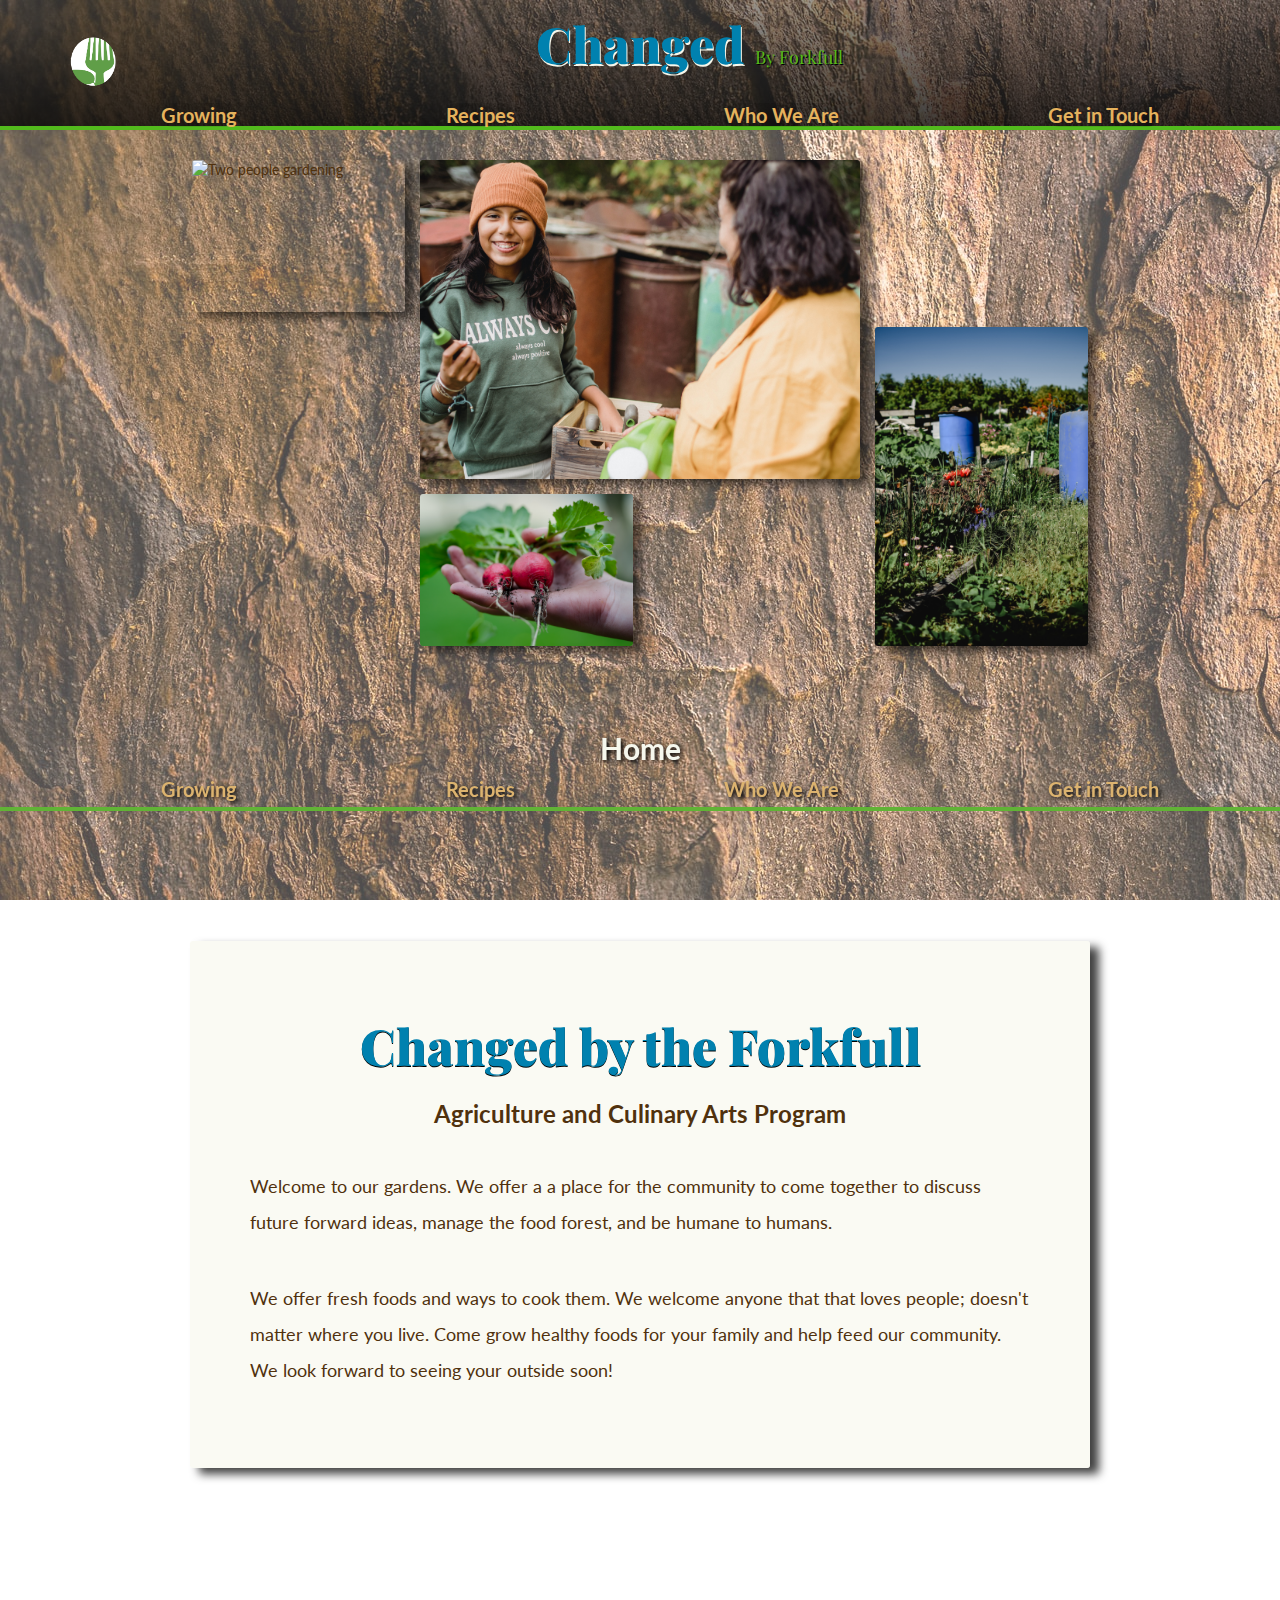
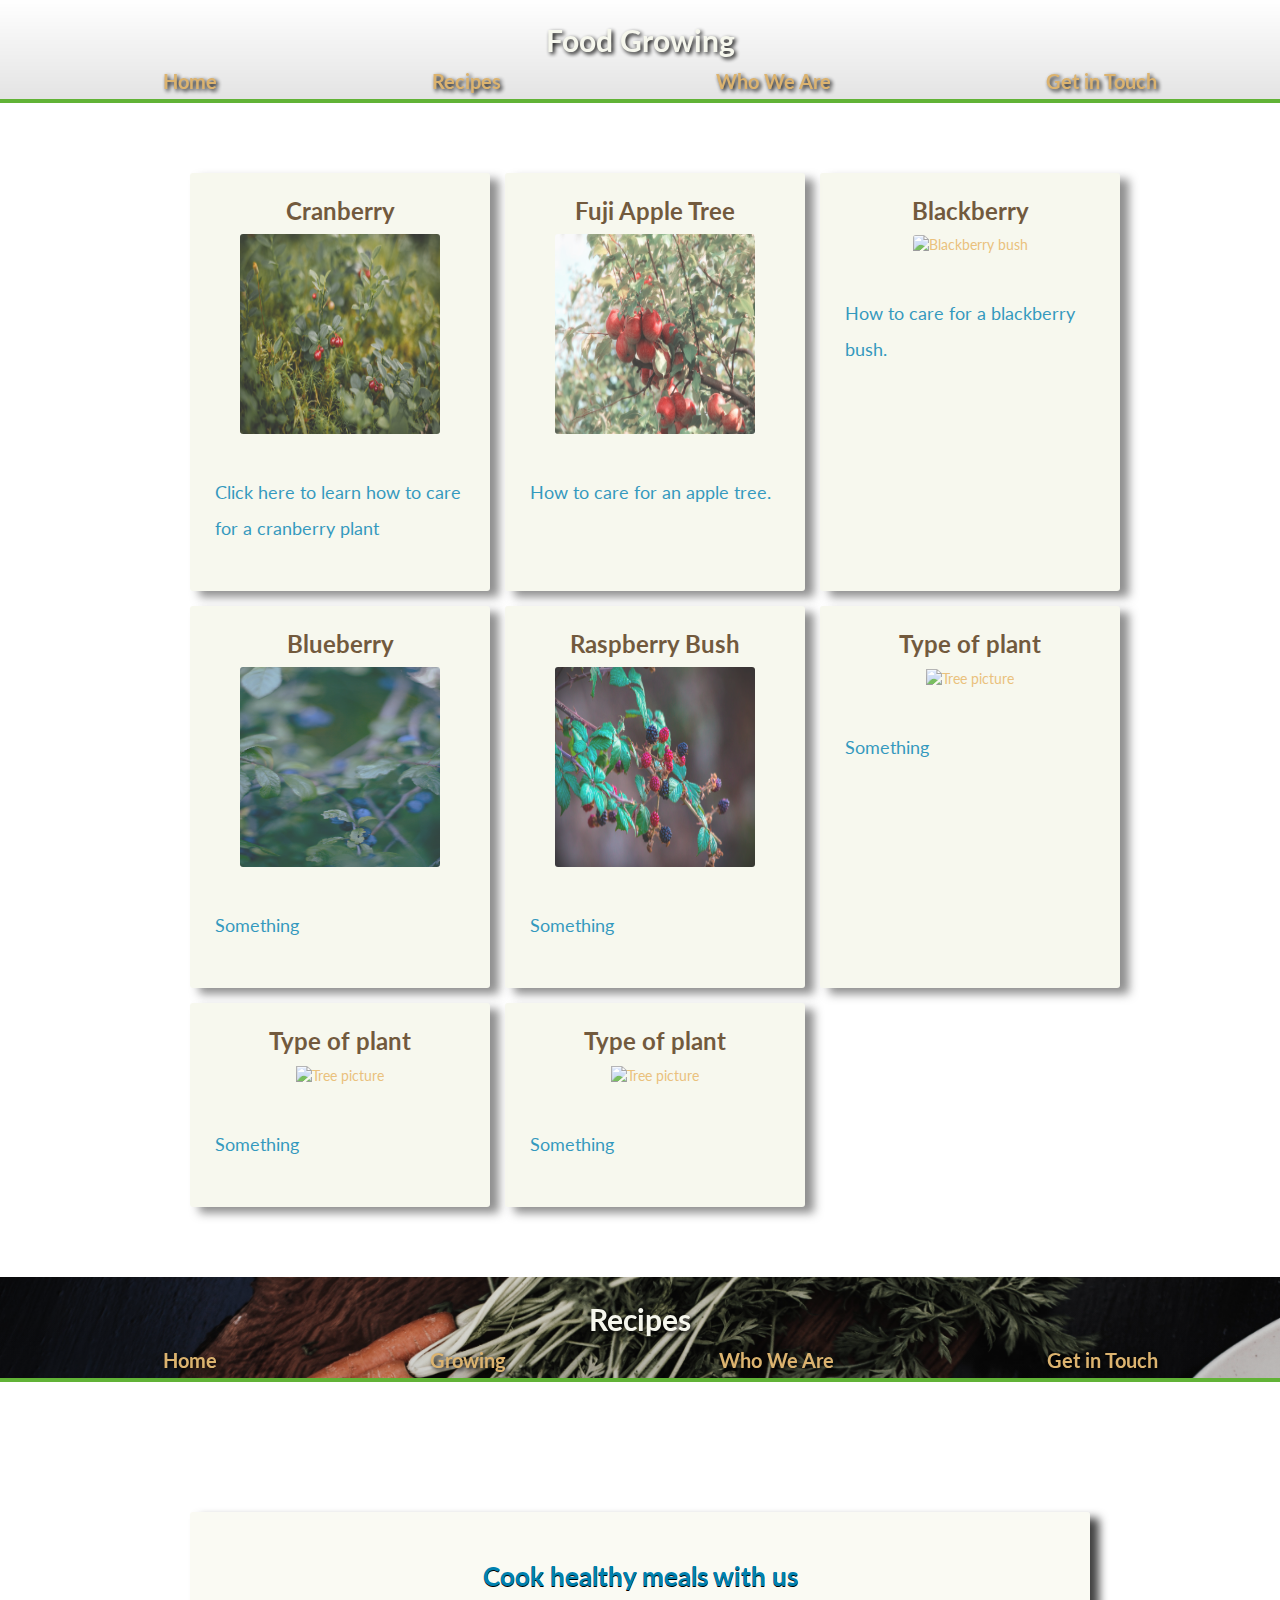
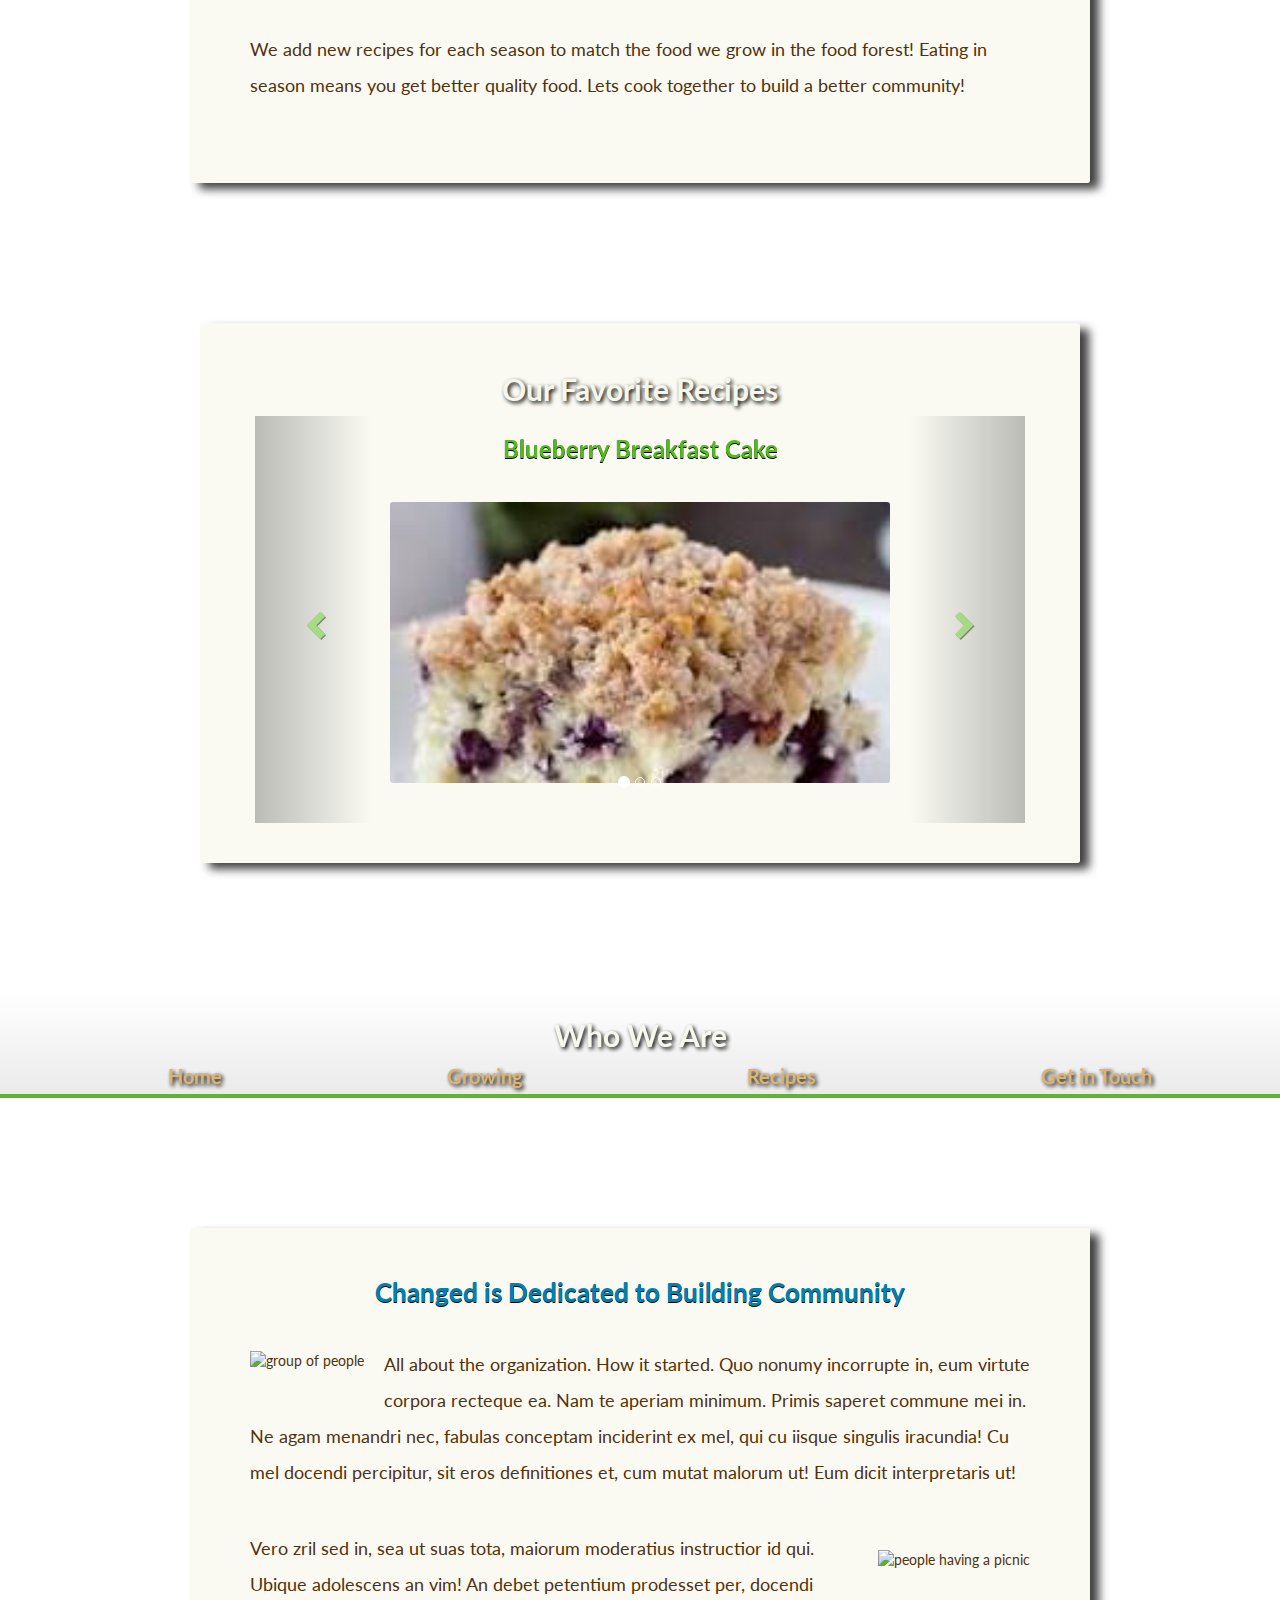
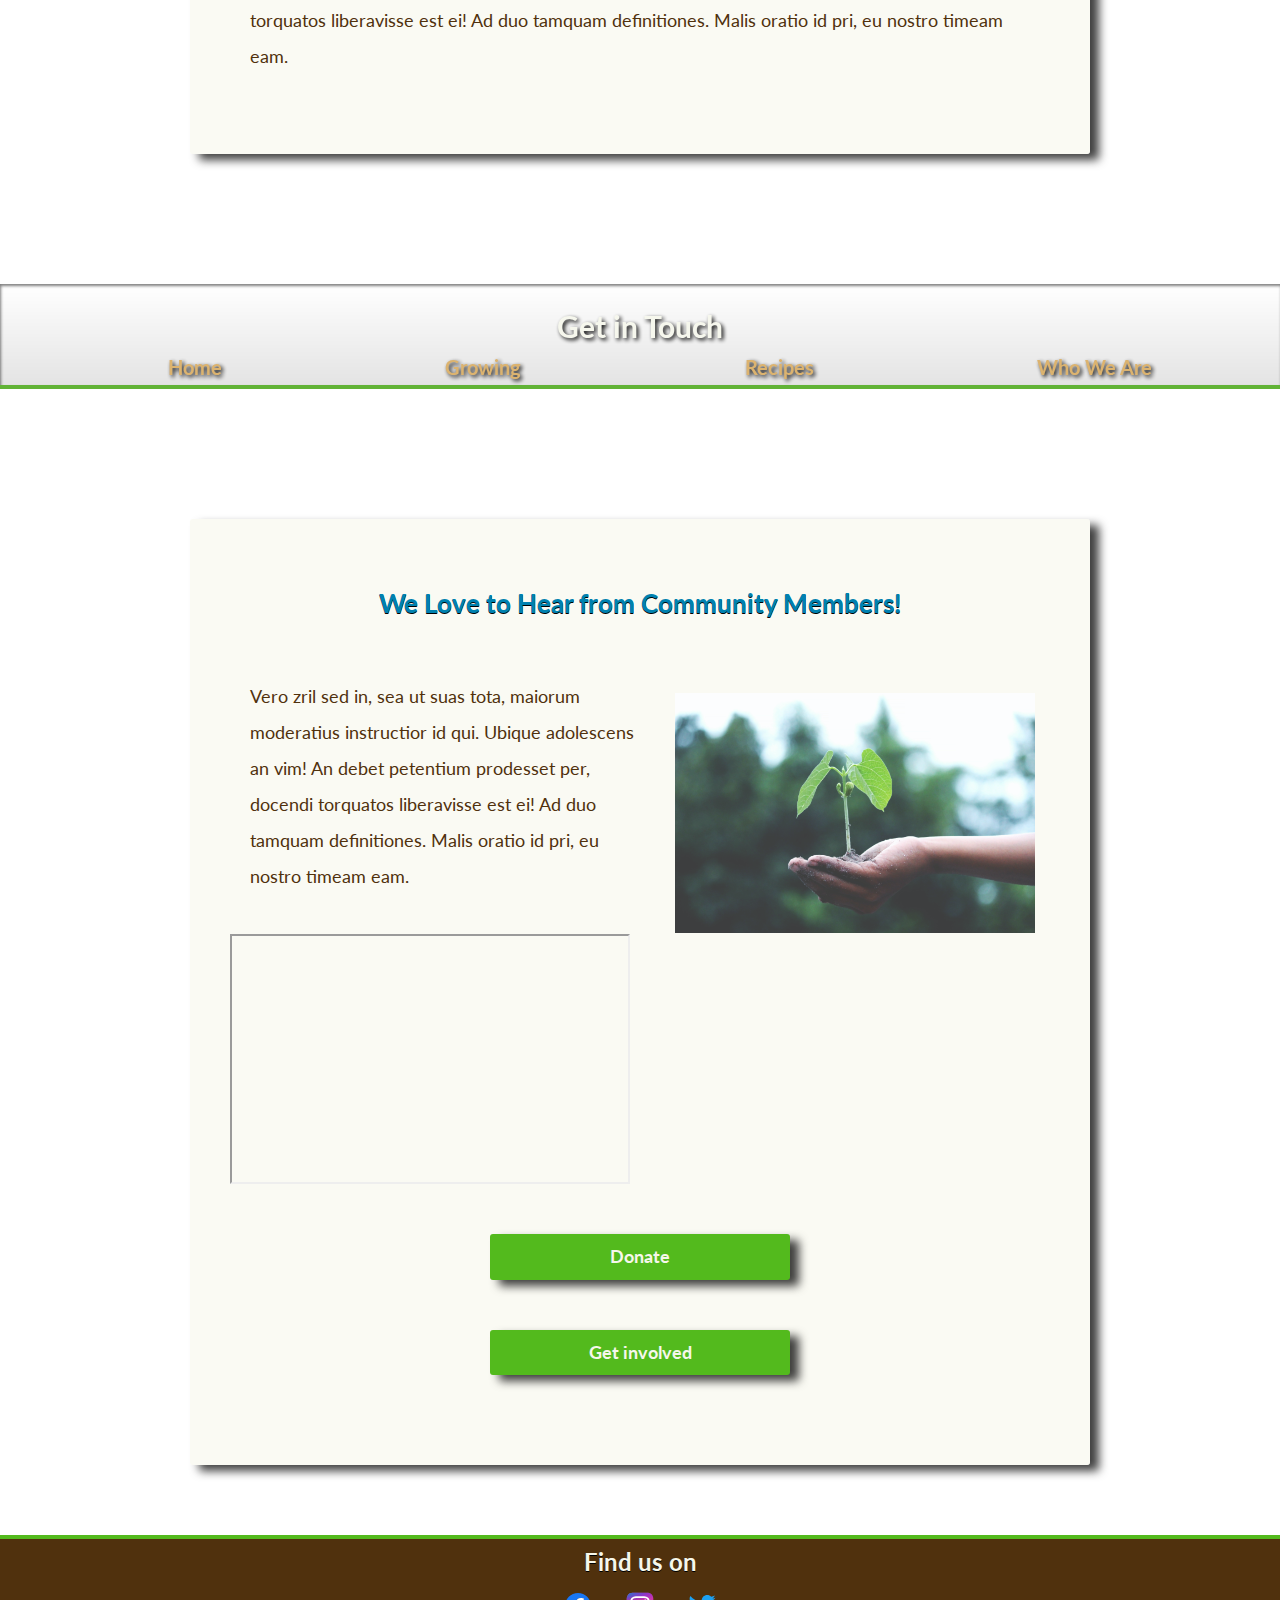
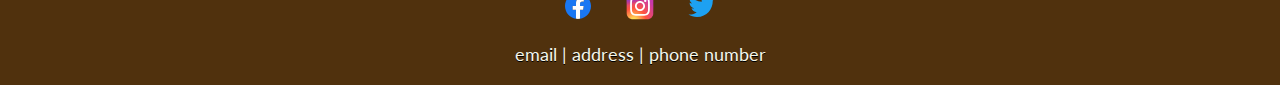
==== commit 99829075: "responsive on small devices" ====
--- a/index.html
+++ b/index.html
@@ -330,11 +330,13 @@
       <div class="section">
         <div class="get-to-know_body" id = "get-to-know-id">
 
+          <h4>Changed is Dedicated to Building Community</h4>
+
           <img src="img/group2.jpg" alt="group of people" class="know_img" id="group2">
+
+          <p>All about the organization. How it started. Quo nonumy incorrupte in, eum virtute corpora recteque ea. Nam te aperiam minimum. Primis saperet commune mei in. Ne agam menandri nec, fabulas conceptam inciderint ex mel, qui cu iisque singulis iracundia! Cu mel docendi percipitur, sit eros definitiones et, cum mutat malorum ut! Eum dicit interpretaris ut!</p>
+
           <img src="img/picnic.jpg" alt="people having a picnic" class="know_img" id="picnic">
-
-          <h4>Changed is Dedicated to Building Community</h4>
-          <p>All about the organization. How it started. Quo nonumy incorrupte in, eum virtute corpora recteque ea. Nam te aperiam minimum. Primis saperet commune mei in. Ne agam menandri nec, fabulas conceptam inciderint ex mel, qui cu iisque singulis iracundia! Cu mel docendi percipitur, sit eros definitiones et, cum mutat malorum ut! Eum dicit interpretaris ut!</p>
 
           <p>Vero zril sed in, sea ut suas tota, maiorum moderatius instructior id qui. Ubique adolescens an vim! An debet petentium prodesset per, docendi torquatos liberavisse est ei! Ad duo tamquam definitiones. Malis oratio id pri, eu nostro timeam eam.</p>
         </div> <!-- end of get-to-know-body -->
@@ -380,7 +382,7 @@
           <iframe src="https://www.google.com/maps/embed?pb=!1m18!1m12!1m3!1d13045.706037455397!2d-90.0004692354263!3d35.17092078505926!2m3!1f0!2f0!3f0!3m2!1i1024!2i768!4f13.1!3m3!1m2!1s0x887f807d5f9b436b%3A0x951dcc669cabb87a!2sHyde%20Park%2C%20Memphis%2C%20TN%2038108!5e0!3m2!1sen!2sus!4v1615162531777!5m2!1sen!2sus" allowfullscreen="" loading="lazy" class="map"></iframe>
 
           <!-- donate button -->
-          <a href="#" class="button" type="button">Help us keep the forest going</a>
+          <a href="#" class="button" type="button">Donate</a>
 
           <!-- add how to get involved button -->
           <button type="button" id="formBtn" class="button">Get involved</button>
--- a/css/styles.css
+++ b/css/styles.css
@@ -19,6 +19,10 @@
   --yellow: #E5B25D;
 }
 
+html {
+  font-size: 16px;
+}
+
 body {
   font-family: 'Lato', sans-serif;
   color: var(--brown);
@@ -29,39 +33,56 @@
   color: var(--blue);
   opacity: 1;
   font-family: 'Playfair Display', serif;
-  font-size: 50px;
+  font-size: 3.125rem;
   font-weight: 900;
-  text-shadow: 0 1px 0 black;
-  text-align: center;
-  margin-top: 37px;
-  margin-bottom: 8px;
+  text-shadow: 0 0.0625rem 0 black;
+  text-align: center;
+  margin-top: 2.3125rem;
+  margin-bottom: 0.5rem;
   z-index: 3;
+}
+@media all and (max-width: 400px) {
+  h1 {
+    font-size: 30px;
+  }
 }
 
 h2 {
   text-align: center;
   font-size: 30px;
   color: var(--white);
-  text-shadow: 2px 2px 4px #000;
+  text-shadow: 0.125rem 0.125rem 0.25rem #000;
   font-weight: 700;
-  margin: 10px;
+  margin: 0.625rem;
   z-index: 3;
+}
+@media all and (max-width: 400px) {
+  h2 {
+    font-size: 20px;
+  }
 }
 
 h3 {
   text-align: center;
   font-weight: 700;
   z-index: 3;
+  font-size: 1.5rem;
+}
+@media all and (max-width: 400px) {
+  h3 {
+    font-size: 1.125rem;
+  }
 }
 
 h4 {
   color: var(--blue);
   text-align: center;
-  font-size: 26px;
+  font-size: 1.625rem;
   font-weight: bold;
-  text-shadow: 0 1px 0 black;
+  text-shadow: 0 0.0625rem 0 black;
   opacity: 1;
   z-index: 3;
+  margin-bottom: 1.5625rem;
 }
 
 a {
@@ -85,26 +106,24 @@
   background-repeat: repeat-y;
 }
 
-.logo {
-  height: 25px;
-  width: 25px;
-}
-
 .title {
   display: inline;
   text-align: center;
   justify-content: center;
-  text-shadow: 1px 2px var(--white);
-
-  border-radius: 15px;
+  text-shadow: 0.0625rem 0.125rem var(--white);
+  border-radius: 0.9375rem;
 }
 
 span {
-  font-size: 18px;
+  font-size: 1.125rem;
   color: var(--green);
   font-weight: normal;
-  text-shadow: 1px 1px 0 black;
-
+  text-shadow: 0.0625rem 0.0625rem 0 black;
+}
+@media all and (max-width: 400px) {
+  span {
+    font-size: 0.875rem;
+  }
 }
 
 .section-header__item {
@@ -112,29 +131,29 @@
   flex-direction: row;
   text-align: center;
   color: var(--yellow);
-  font-size: 20px;
+  font-size: 1.25rem;
   font-weight: bold;
-  margin: 0px auto;
+  margin: 0 auto;
 }
 
 .main-navigation__item {
   display: flex;
   flex-direction: row;
   bottom: 0;
-  flex: 0 1 200px;
-  margin: 0 10px;
+  flex: 0 1 12.5rem;
+  margin: 0 0.625rem;
 }
 
 .navigation-list a {
   background: rgba(0, 0, 0, 0.1);
-  border-radius: 30px;
+  border-radius: 1.875rem;
 }
 
 .navigation-list {
   list-style-type: none;
   text-align: center;
-  margin-top: 30px;
-  font-size: 20px;
+  margin-top: 1.875rem;
+  font-size: 1.25rem;
   font-weight: bold;
   justify-content: space-around;
   display: flex;
@@ -152,18 +171,29 @@
   border: none;
   display: block;
   font-family: inherit;
-  font-size: 18px;
+  font-size: 1.125rem;
   font-weight: bold;
   background-color: var(--green);
   color: var(--white);
   text-decoration: none;
   text-align: center;
-  width: 300px;
-  margin: 50px auto;
-  padding: 10px;
-  border-radius: 3px;
-  box-shadow: 9px 6px 10px 0 rgba(0, 0, 0, 0.75);
+  width: 18.75rem;
+  margin: 3.125rem auto;
+  padding: 0.625rem;
+  border-radius: 0.1875rem;
+  box-shadow: 0.5625rem 0.375rem 0.625rem 0 rgba(0, 0, 0, 0.75);
   transition: 0.9s ease;
+}
+
+@media all and (max-width: 400px) {
+  .button {
+    width: 12.5rem;
+    display: block;
+    margin: 30px auto;
+    padding: 0;
+    text-align: center;
+  
+  }
 }
 
 .button:hover,
@@ -178,35 +208,33 @@
 .get-in-touch_body {
   position: relative;
   display: inline-block;
+  background: rgba(246, 247, 235, 0.6);
+  border-radius: 0.1875rem;
+  -webkit-box-shadow: 0.5625rem 0.375rem 0.625rem 0rem rgba(0,0,0,0.75);
+  box-shadow: 0.5625rem 0.375rem 0.625rem 0rem rgba(0,0,0,0.75);
+  z-index: 0;
   justify-content: center;
   margin: 5em auto;
-  max-width: 900px;
-  padding: 40px;
-  z-index: 1;
-}
-
+  max-width: 56.25rem;
+  padding: 2.5rem;
+  z-index: 0;
+}
+
+@media all and (max-width: 400px) {
   .home_body,
   .recipes_body,
   .get-to-know_body,
   .get-in-touch_body {
-    
-    position: relative;
-    display: inline-block;
-    
-    background: rgba(246, 247, 235, 0.6);
-    
-    border-radius: 3px;
-    -webkit-box-shadow: 9px 6px 10px 0px rgba(0,0,0,0.75);
-    box-shadow: 9px 6px 10px 0px rgba(0,0,0,0.75);
-    z-index: 0;
-  }
+    width: 90%;
+  }
+}
 
 .section {
   text-align: center;
 }
 
 .container {
-  width: 800px;
+  width: 50rem;
   cursor: pointer;
 }
 
@@ -219,16 +247,23 @@
 p {
   display: block;
   line-height: 2;
-  margin: 40px 20px;
-  font-size: 18px;
+  margin: 2.5rem 1.25rem;
+  font-size: 1.125rem;
   z-index: 3;
+  text-align: left;
+}
+@media all and (max-width: 400px) {
+  p {
+    font-size: 1rem;
+  }
 }
 
 .plant_img {
-  width: 200px;
-  height: 200px;
-  border-radius: 3px;
-}
+  width: 12.5rem;
+  height: 12.5rem;
+  border-radius: 0.1875rem;
+}
+
 
 .plant_grid p {
   color: var(--blue);
@@ -246,12 +281,21 @@
   .recipes_grid {
     display: grid;
     grid-template-columns: 1fr 1fr 1fr;
-    grid-gap: 15px;
+    grid-gap: 0.9375rem;
     margin: 5em auto;
+    max-width: 56.25rem;
+  }
+  .picture_grid {
+    display: grid;
+    grid-gap: 0.9375rem;
+    grid-template-columns: repeat(4, 1fr);
+    grid-template-rows: repeat(3, 1fr);
+    margin: 1.875rem auto;
     max-width: 900px;
+    width: 70%
   }
 @media and all (max-width: 500px) {
-  .plant_grid{
+  .plant_grid {
     grid-template-columns: 1fr 1fr;
   }
 }
@@ -274,22 +318,12 @@
   grid-area: f;
   object-fit: fill;
 }
-
-  .picture_grid {
-    display: grid;
-    grid-gap: 15px;
-    grid-template-columns: repeat(4, 1fr);
-    grid-template-rows: repeat(3, 1fr);
-    margin: 30px auto;
-    max-width: 900px;
-    width: 70%
-  }
 
 .picture_grid img {
   width: 100%;
   height: 100%;
   object-fit: cover;
-  border-radius: 3px;
+  border-radius: 0.1875rem;
 }
 
 .item-e {
@@ -308,30 +342,29 @@
   
 }
 
-.item-f{
+.item-f {
   grid-column: 2 / 3;
   grid-row: 3 / 4;
 }
   
-
-  @media all and (max-width: 750px) {
+  @media all and (max-width: 500px) {
     .picture_grid {
       grid-template-columns: 1fr 1fr;
-      grid-gap: 1px;
-      grid-template-areas:
-      "c c"
-      "a ."
-      "a c"
-      "f ."
     }
-  }
-  @media all and (max-width: 500px) {
-    .picture_grid {
-      grid-template-columns: 1fr;
-      grid-template-areas:
-      "c"
-      "a"
-      "f"
+    .item-a {
+      display: none;
+    }
+    .item-f {
+      grid-column: 2 / 3;
+      grid-row: 3 / 4;
+    }
+    .item-c {
+      grid-column: 1 / 3;
+      grid-row: 1 / 3;
+    }
+    .item-e {
+      grid-column: 1 / 2;
+      grid-row: 3 / 4;
     }
   }
 
@@ -339,30 +372,36 @@
     display: inline;
     background-color: var(--white);
     opacity: 0.8;
-    width: 300px;
+    width: 18.75rem;
     min-height: auto;
-    padding: 5px;
+    padding: 0.3125rem;
     text-align: center;
-    border-radius: 3px;
-    -webkit-box-shadow: 9px 6px 10px 0px rgba(0,0,0,0.55);
-    box-shadow: 9px 6px 10px 0px rgba(0,0,0,0.55);
+    border-radius: 0.1875rem;
+    -webkit-box-shadow: 0.5625rem 0.375rem 0.625rem 0rem rgba(0,0,0,0.55);
+    box-shadow: 0.5625rem 0.375rem 0.625rem 0rem rgba(0,0,0,0.55);
+  }
+  @media all and (max-width: 400px) {
+    .plant_grid_item {
+      width: 18.125rem;
+      margin: 0 auto;
+    }
   }
 
   .recipes_grid_item {
     background-color: var(--white);
     opacity: 0.8;
     min-height: auto;
-    padding: 2px;
+    padding: 0.125rem;
     text-align: center;
-    border-radius: 3px;
-    -webkit-box-shadow: 9px 6px 10px 0px rgba(0,0,0,0.55);
-    box-shadow: 9px 6px 10px 0px rgba(0,0,0,0.55);
+    border-radius: 0.1875rem;
+    -webkit-box-shadow: 0.5625rem 0.375rem 0.625rem 0rem rgba(0,0,0,0.55);
+    box-shadow: 0.5625rem 0.375rem 0.625rem 0rem rgba(0,0,0,0.55);
   }
 
   .picture_grid_item {
-    border-radius: 3px;
-    -webkit-box-shadow: 9px 6px 10px 0px rgba(0,0,0,0.55);
-    box-shadow: 9px 6px 10px 0px rgba(0,0,0,0.55);
+    border-radius: 0.1875rem;
+    -webkit-box-shadow: 0.5625rem 0.375rem 0.625rem 0rem rgba(0,0,0,0.55);
+    box-shadow: 0.5625rem 0.375rem 0.625rem 0rem rgba(0,0,0,0.55);
   }
 
 #home-id {
@@ -373,8 +412,8 @@
   .plant_grid,
   .recipes_grid {
     grid-template-columns: 1fr 1fr;
-    grid-gap: 25px;
-    margin: 10px 30px;
+    grid-gap: 1.5625rem;
+    margin: 0.625rem 1.875rem;
   }
 }
 
@@ -387,7 +426,7 @@
 
 .header-img {
   border-bottom: 4px solid var(--green);
-  height: 105px;
+  height: 6.5625rem;
   z-index: 101;
   filter: grayscale(20%);
 }
@@ -401,8 +440,8 @@
     margin: 0 auto;
     padding: 1rem;
     text-align: center;
-    height: 130px;
-    border-bottom: 4px solid var(--green);
+    height: 8.125rem;
+    border-bottom: 0.25rem solid var(--green);
     Background:
     linear-gradient(
       to bottom,
@@ -416,8 +455,16 @@
   width: 50px;
   height: 50px;
   margin-left: 4%;
-  margin-top: 20px;
-}
+  margin-top: 1.25rem;
+}
+@media all and (max-width: 400px) {
+  .logo {
+    width: 1.875rem;
+    height: 1.875rem;
+    margin-top: 0.625rem;
+  }
+}
+
 .home-header h2 {
   top: 0;
 }
@@ -433,14 +480,14 @@
     url(..//img/food.jpg);
   background-blend-mode: overlay;
   /* opacity: 0.8; */
-  background-size: 100% 750px;
+  background-size: 100% 46.875rem;
   background-repeat: no-repeat;
-  max-width: 1300px;
-  margin: 60px auto;
+  max-width: 81.25rem;
+  margin: 3.75rem auto;
   padding: 1rem;
   position: sticky;
   top: 0;
-  text-shadow: 2px 2px 4px #000;
+  text-shadow: 0.125rem 0.125rem 0.25rem #000;
 }
 
 .food-grow_header {
@@ -451,10 +498,10 @@
       rgba(0, 0, 0, 0.8)),
       url(..//img/orange-grove.jpg);
   background-blend-mode: overlay;
-  background-size: 100% 750px;
+  background-size: 100% 46.875rem;
   background-repeat: no-repeat;
   max-width: 1300px;
-  margin: 60px auto;
+  margin: 3.75rem auto;
   padding: 1rem;
   position: sticky;
   top: 0;
@@ -469,23 +516,37 @@
       rgba(0, 0, 0, 0.6)
       ),
       url(..//img/carrots.jpg);
-  background-size: 100% 750px;
+  background-size: 100% 46.875rem;
   background-repeat: no-repeat;
   max-width: 1300px;
-  margin: 60px auto;
+  margin: 3.75rem auto;
   padding: 1rem;
   position: sticky;
   top: 0;
-  text-shadow: 2px 2px 4px #000;
+  text-shadow: 0.125rem 0.125rem 0.25rem #000;
+}
+
+@media all and (max-width: 400px) {
+  
+  .container {
+    width: 100%;
+  }
 }
 
 .recipes_img {
-  border-radius: 3px;
+  border-radius: 0.1875rem;
   height: auto;
   text-align: center;
   width: 500px;
   max-height: 300px;
-  margin: 40px auto;
+  margin: 2.5rem auto;
+}
+
+@media all and (max-width: 400px) {
+  .recipes_img {
+    width: 100%;
+    max-height: 150px;
+  }
 }
 
 .recipes-title {
@@ -494,20 +555,20 @@
 }
 
 .know_img {
-  border-radius: 3px;
+  border-radius: 0.1875rem;
   height: auto;
   max-height: 300px;
   opacity: 1;
-  padding: 20px;
+  padding: 1.25rem;
 }
 @media all and (max-width: 750px) {
   .know_img {
-    max-height: 250px;
+    max-height: 15.625rem;
   }
 }
 @media all and (max-width: 500px) {
   .know_img {
-    max-height: 150px;
+    max-height: 9.375rem;
   }
 }
 
@@ -520,13 +581,32 @@
 #picnic {
   float: right;
 }
+@media all and (max-width: 400px) {
+  #group2,
+  #picnic {
+    width: 12.5rem;
+    display: inline;
+    float: none;
+    margin: 0.125rem;
+    padding: 0;
+  }
+}
+
 
 .touch_img {
   float: right;
-  margin: 15px;
-  margin-left: 30px;
+  margin: 0.9375rem;
+  margin-left: 1.875rem;
   max-height: 240px;
   opacity: 0.9;
+}
+@media all and (max-width: 400px) {
+  .touch_img {
+    width: 200px;
+    float: none;
+    margin: 0.125rem;
+    padding: 0;
+  }
 }
 
 .form {
@@ -545,14 +625,14 @@
       rgba(0, 0, 0, 0.6)
     ),
     url(..//img/picking.jpg);
-  background-size: 100% 750px;
+  background-size: 100% 46.875rem;
   background-repeat: no-repeat;
   max-width: 1300px;
-  margin: 60px auto;
+  margin: 3.75rem auto;
   padding: 1rem;
   position: sticky;
   top: 0;
-  text-shadow: 2px 2px 4px #000;
+  text-shadow: 0.125rem 0.125rem 0.25rem #000;
 }
 
 .get-in-touch_header {
@@ -563,46 +643,55 @@
       rgba(0, 0, 0, 0.8)
     ),
     url(..//img/okra.jpg);
-  background-size: 100% 750px;
+  background-size: 100% 46.875rem;
   /* how to make top fade in */
-  box-shadow: inset 1px 2px 3px rgba(0, 0, 0, 0.5);
+  box-shadow: inset 0.0625rem 0.125rem 0.1875rem rgba(0, 0, 0, 0.5);
   background-repeat: no-repeat;
   max-width: 1300px;
-  margin: 60px auto;
+  margin: 3.75rem auto;
   padding: 1rem;
   position: sticky;
   top: 0;
-  text-shadow: 2px 2px 4px #000;
+  text-shadow: 0.125rem 0.125rem 0.25rem #000;
 }
 
 .margin {
-  margin-bottom: 60px;
-  margin-top: 30px;
+  margin-bottom: 3.75rem;
+  margin-top: 1.875rem;
 }
 
 .map {
-  width: 400px;
-  height: 250px;
+  width: 25rem;
+  height: 15.625rem;
   display: block;
   text-align: right;
-  padding: 10px;
+  padding: 0.625rem;
+}
+@media all and (max-width: 400px) {
+  .map {
+    width: 12.5rem;
+    height: auto;
+    display: block;
+    margin: 0.125rem;
+    padding: 0;
+  }
 }
 
 .social-media {
-  height: 40px;
-  margin: 10px auto;
+  height: 2.5rem;
+  margin: 0.625rem auto;
 }
 
 .forkfull_info p,
 .page-footer h3 {
   color: var(--white);
-  text-shadow: 0 1px 0 black;
+  text-shadow: 0 0.0625rem 0 black;
   display: inline;
-  margin-top: 5px;
+  margin-top: 0.3125rem;
 }
 
 .find {
-  margin-top: 10px;
+  margin-top: 0.625rem;
 }
 
 footer {
@@ -611,8 +700,8 @@
   background: #3F2D1F;
   flex-direction: column;
   position: relative;
-  height: 150px;
+  height: 9.375rem;
   background-color: var(--brown);
   text-align: center;
-  border-top: 4px solid var(--green);
-}
+  border-top: 0.25rem solid var(--green);
+}
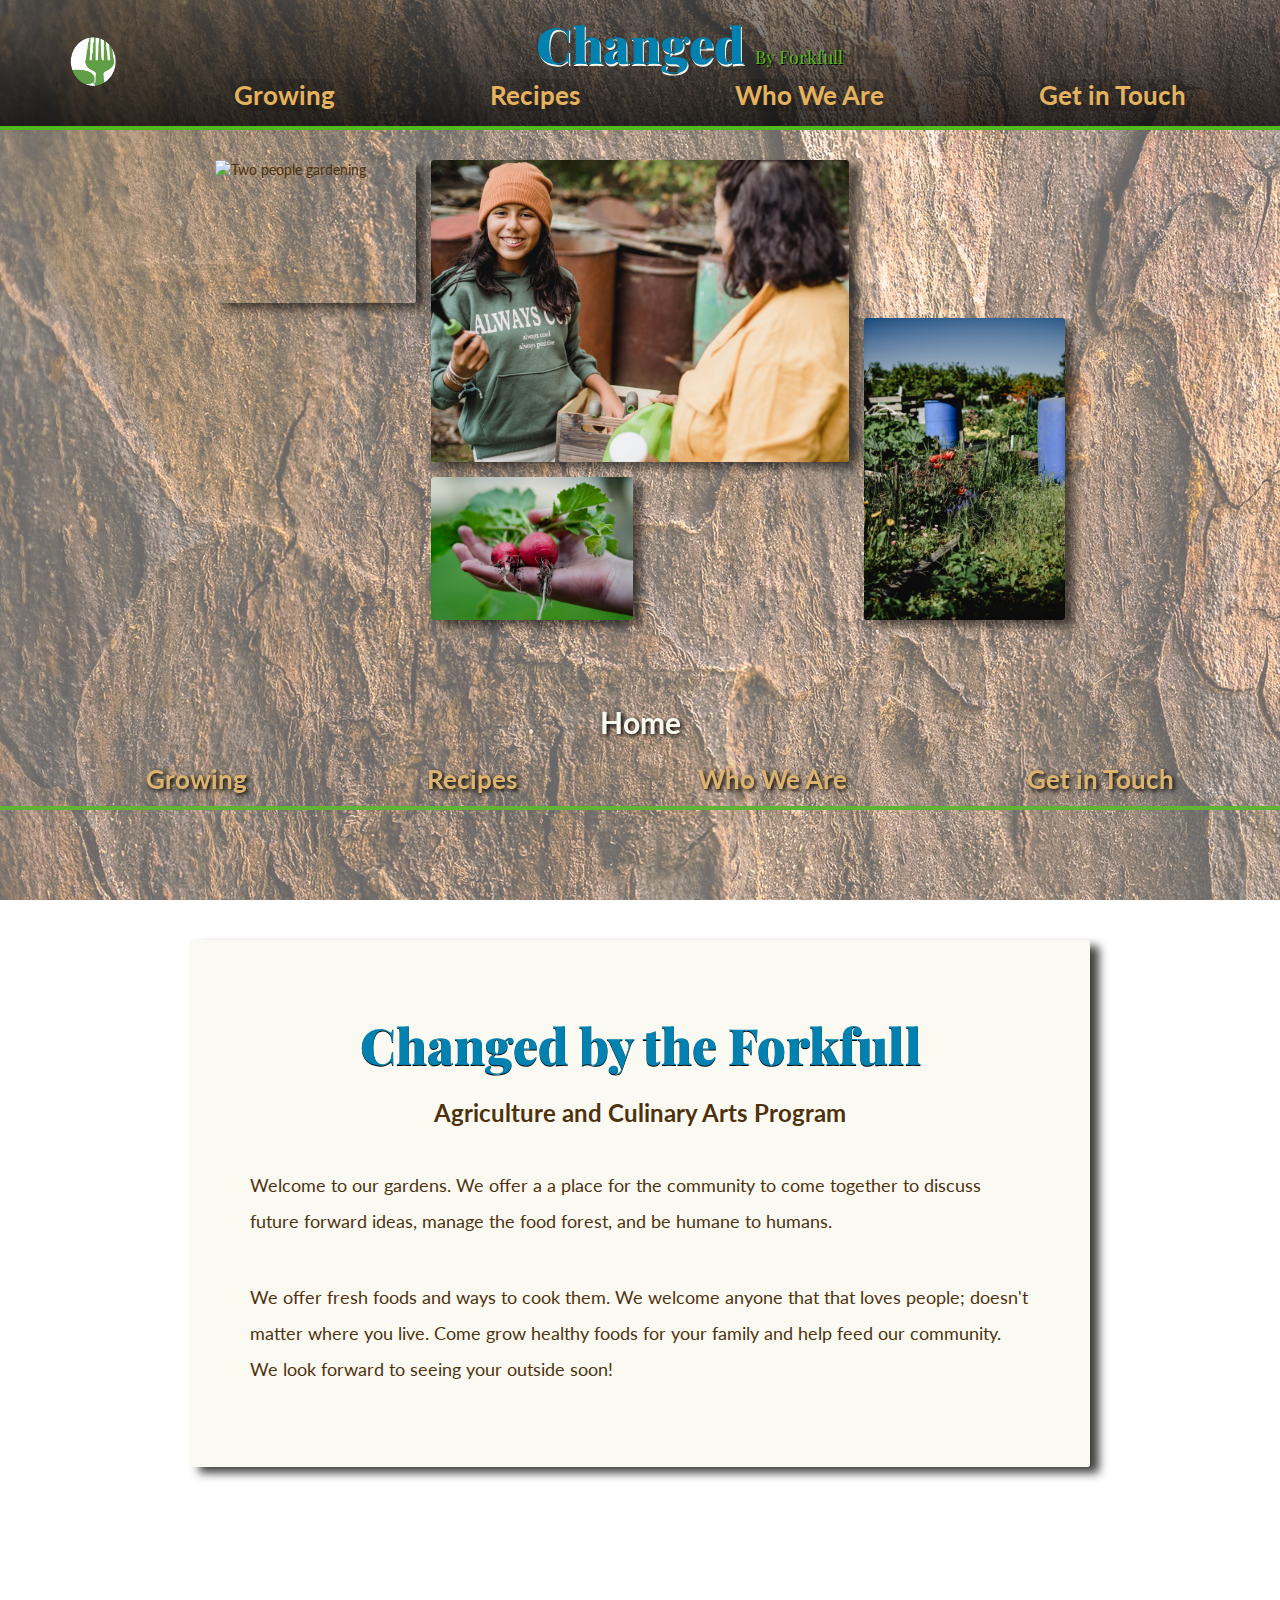
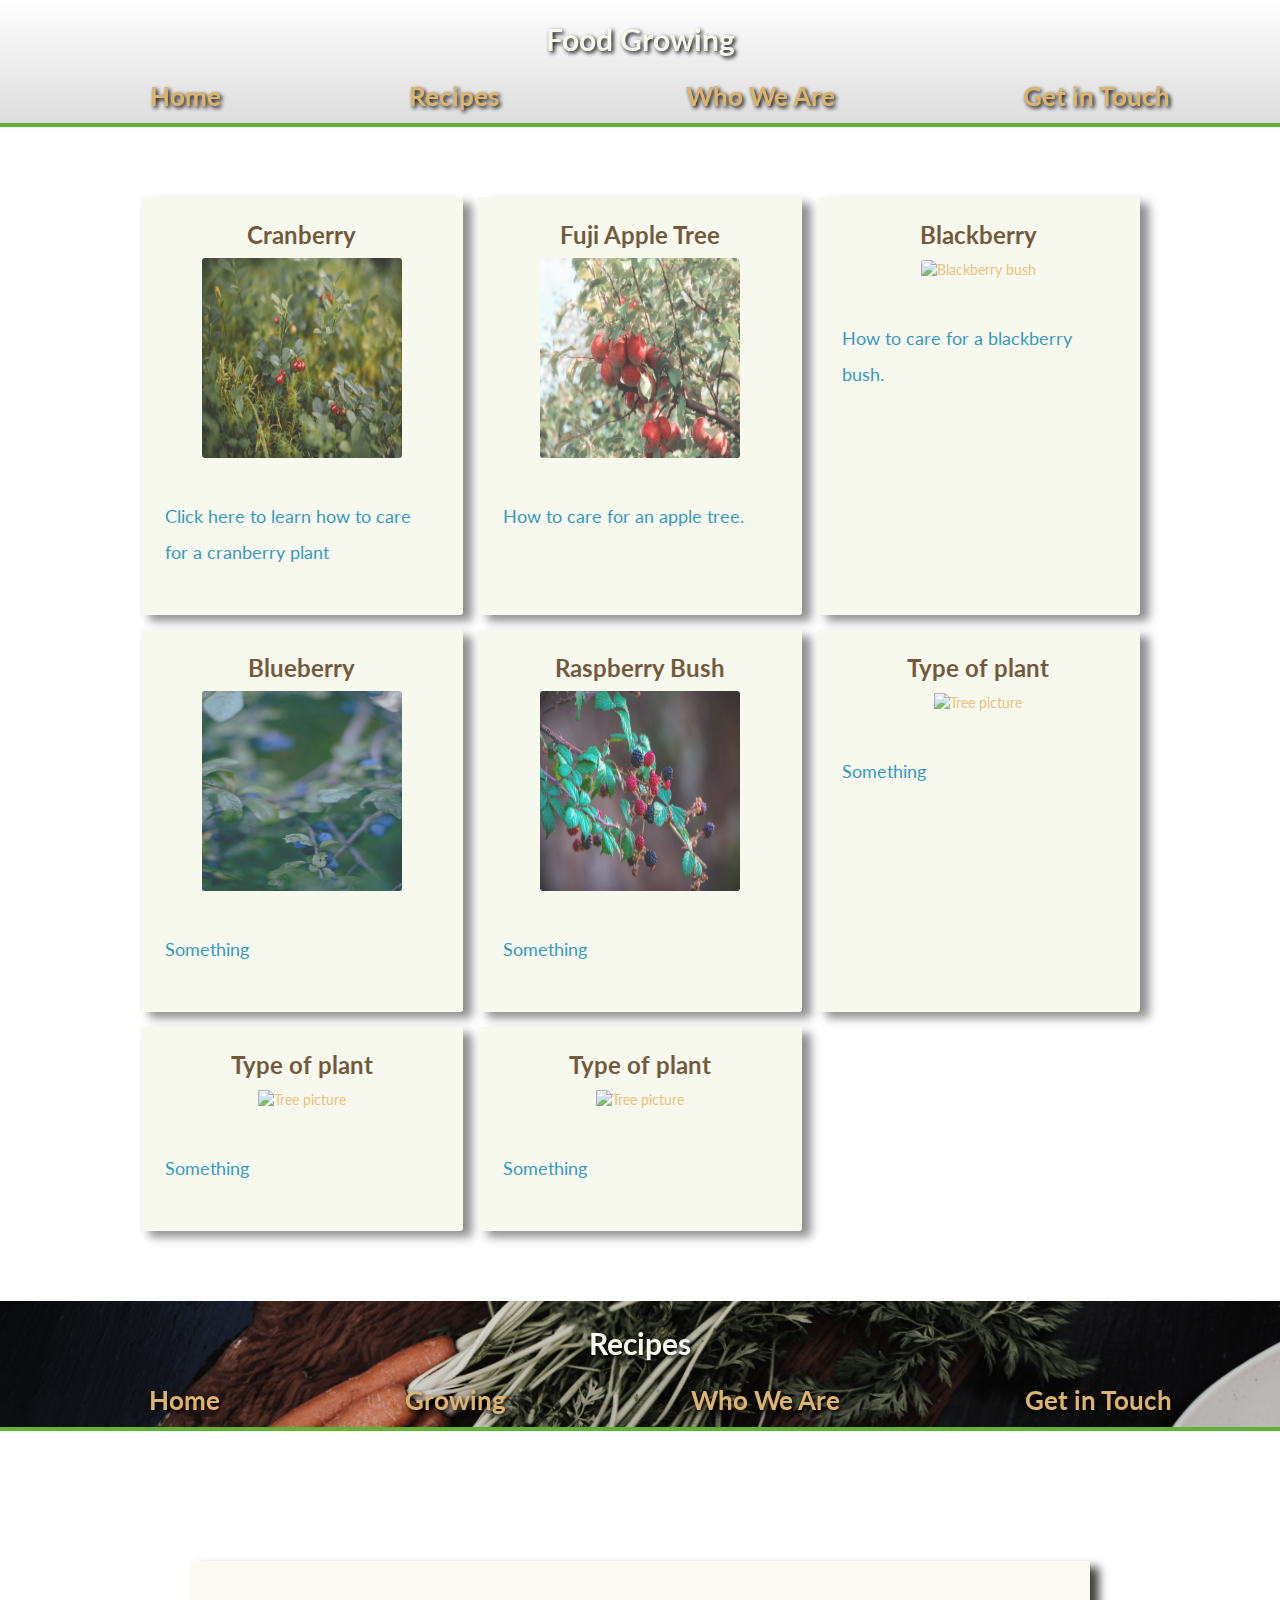
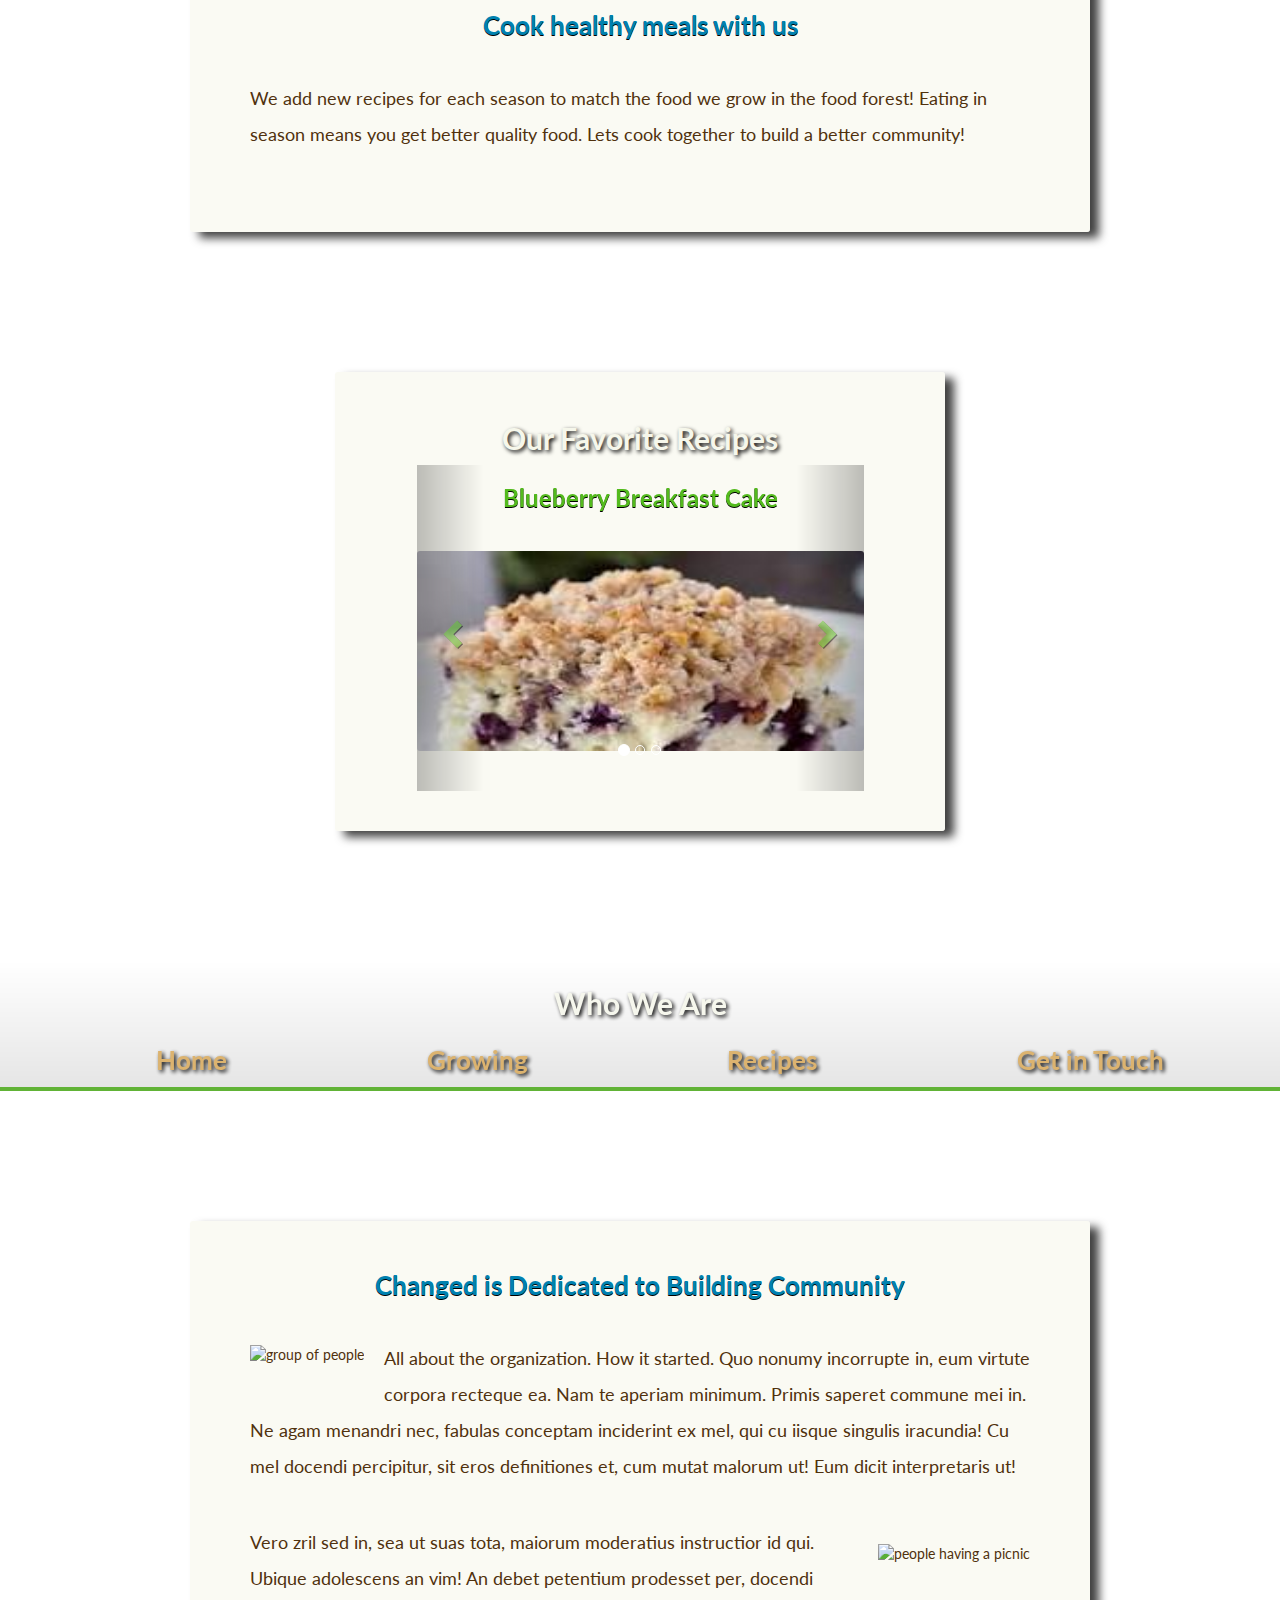
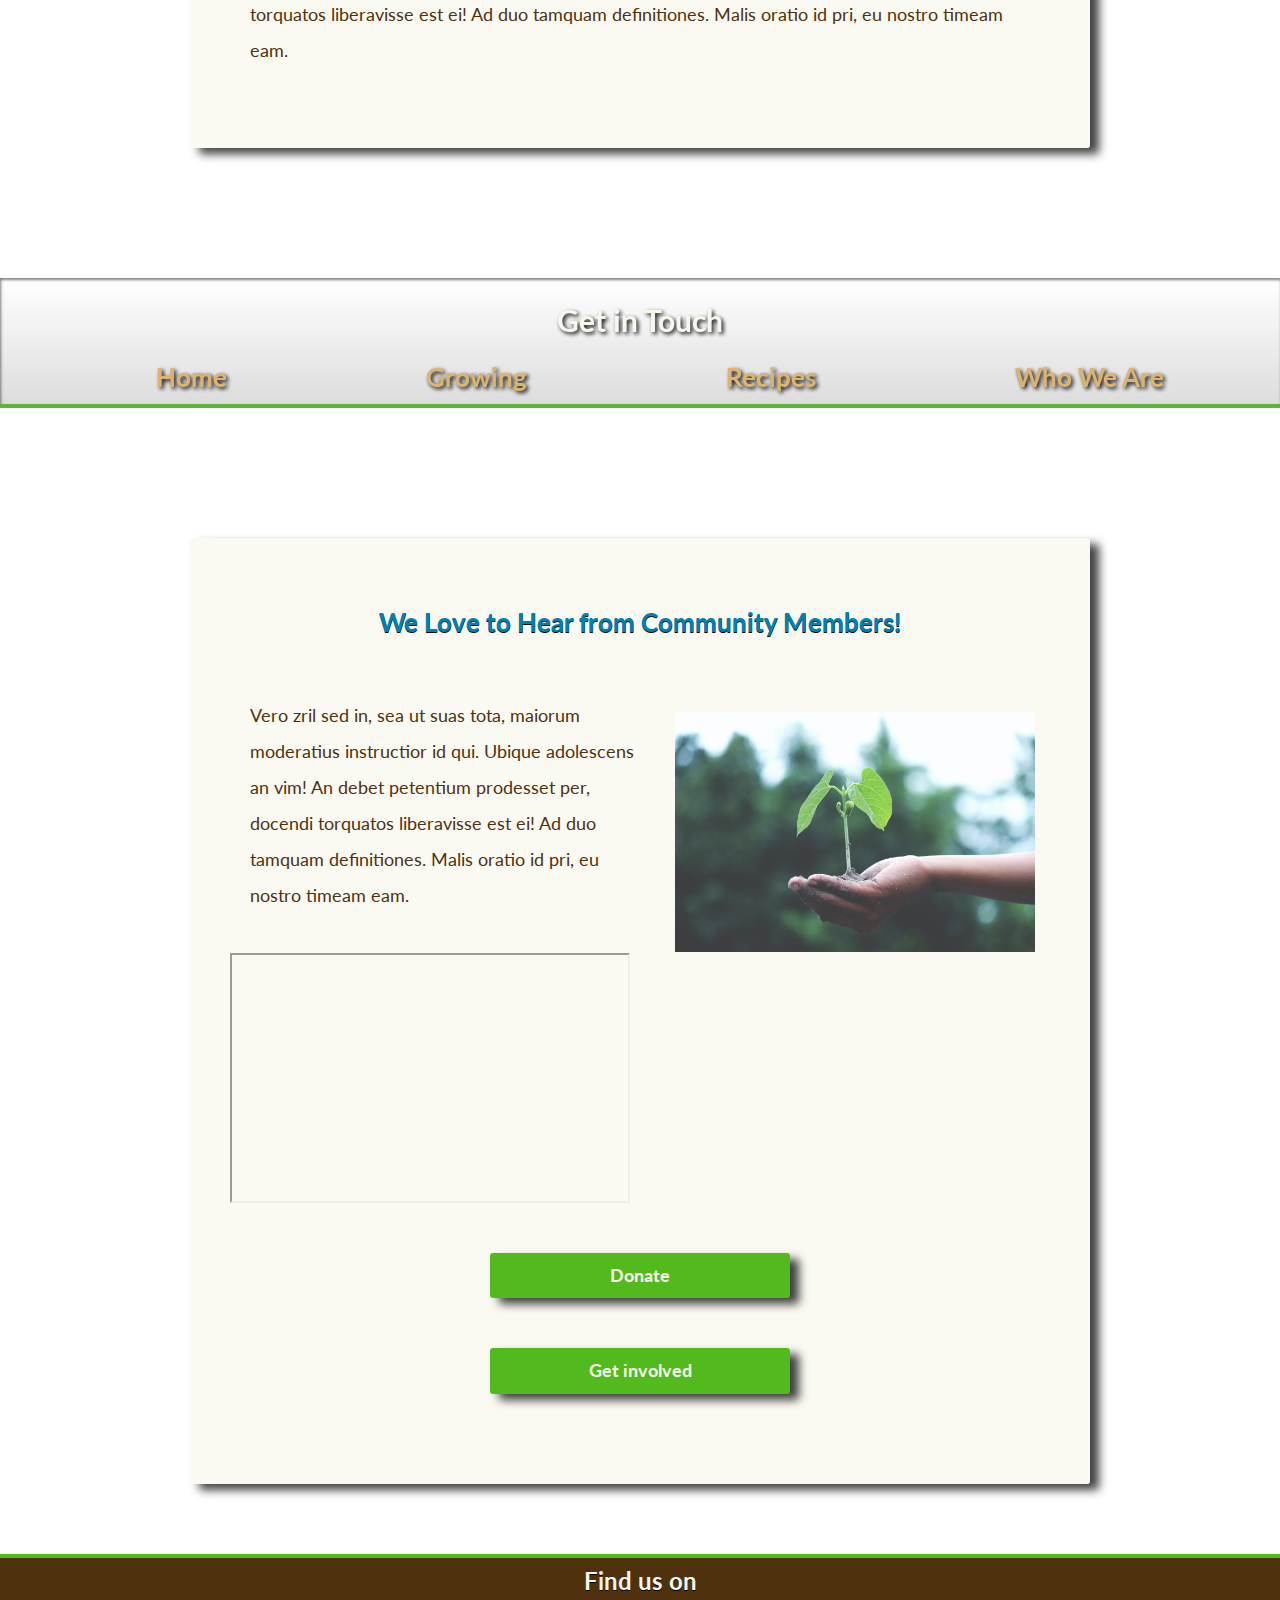
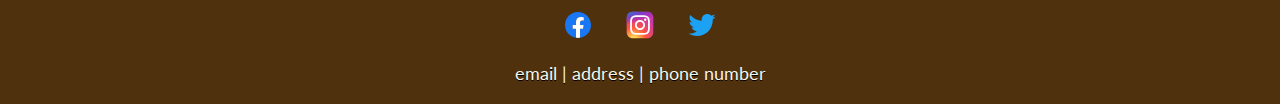
==== commit c2faf2d3: "made responsive" ====
--- a/index.html
+++ b/index.html
@@ -58,8 +58,18 @@
             Get in Touch
           </a>
 				</li>
-			</ul>
+			</ul> 
 		</nav>
+    
+    <div class="dropdown">
+        <img class="dropbtn" src="img/navbar.png" alt="navigation">
+					<div class="dropdown-content">
+						<a href="#food-we-grow-id">Growing</a>
+						<a href="#recipes-id">Recipes</a>
+						<a href="#get-to-know-id">Who We Are</a>
+						<a href="#contact-id">Get in Touch</a>
+					</div> <!-- end of dropdown-content -->
+		  </div><!-- end of dropdown -->
 	</header>
 
 	<main>
@@ -75,12 +85,12 @@
      
         <img src="img/radish.jpg" alt="Person holding radish" class="home_img picture_grid_item item-f">
      
-  </div> <!-- end of picture_grid -->
+    </div> <!-- end of picture_grid -->
 
   	<div class="home section">
       <nav class="home-header header-img" >
         <h2>Home</h2>
-        <ul role="menubar" class="section-header__item">
+        <ul role="menubar" class="section-header__item navigation">
           <li role="presentation" class="section-header__item">
             <a href=#food-we-grow-id role="menuitem" class="section-header__item">
               Growing
@@ -103,6 +113,7 @@
           </li>
         </ul>
       </nav>
+      
       <div class="home_body">
   	    <h1 id = "home-id">Changed by the Forkfull</h1>
         <h3 priority>Agriculture and Culinary Arts Program</h3>
@@ -112,108 +123,110 @@
       </div> <!-- end of home_body -->
   	</div> <!-- end of home -->
 
-      <div class="food-we-grow">
+    <div class="food-we-grow">
         <div class="food-grow_header header-img">
           <h2>Food Growing</h2>
-          <ul role="menubar" class="section-header__item">
-            <li role="presentation" class="section-header__item">
-              <a href="#home-id" class="section-header__item">
-                Home
-              </a>
-            </li>
-            <li role="presentation" class="section-header__item">
-              <a href="#recipes-id" class="section-header__item">
-                Recipes
-              </a>
-            </li>
-            <li role="presentation" class="section-header__item">
-              <a href="#get-to-know-id" class="section-header__item">
-                Who We Are
-              </a>
-            </li>
-            <li role="presentation" class="section-header__item">
-              <a href="#contact-id" class="section-header__item">
-                Get in Touch
-              </a>
-            </li>
-          </ul>
+          <div class="navigation">
+            <ul role="menubar" class="navigation section-header__item ">
+              <li role="presentation" class="section-header__item">
+                <a href="#home-id" class="section-header__item">
+                  Home
+                </a>
+              </li>
+              <li role="presentation" class="section-header__item">
+                <a href="#recipes-id" class="section-header__item">
+                  Recipes
+                </a>
+              </li>
+              <li role="presentation" class="section-header__item">
+                <a href="#get-to-know-id" class="section-header__item">
+                  Who We Are
+                </a>
+              </li>
+              <li role="presentation" class="section-header__item">
+                <a href="#contact-id" class="section-header__item">
+                  Get in Touch
+                </a>
+              </li>
+            </ul>
+          </div>
         </div> <!-- end of section-header -->
 
-    <div class="plant_grid" id = "food-we-grow-id">
-
-      <!-- make clickable to how to care for the plant in yoru own garden -->
-      <div class="plant_grid_item">
-        <h3>Cranberry</h3>
-        <a href="#">
-          <img class="plant_img" src="img/cran.jpg" alt="Cranberry">
-        </a>
-        <p>Click here to learn how to care for a cranberry plant</p>
-      </div> <!-- end of food_grid_item-->
-
-      <div class="plant_grid_item">
-        <h3>Fuji Apple Tree</h3>
-        <a href="#">
-          <img class="plant_img" src="img/apple.jpg" alt="Apple Tree picture">
-        </a>
-        <p>How to care for an apple tree.</p>
-      </div> <!-- end of food_grid_item-->
-
-      <div class="plant_grid_item">
-        <h3>Blackberry</h3>
-        <a href="#">
-          <img class="plant_img" src="img/blackbry.jpg" alt="Blackberry bush">
-        </a>
-        <p>How to care for a blackberry bush.</p>
-      </div> <!-- end of food_grid_item-->
-
-      <div class="plant_grid_item">
-        <h3>Blueberry</h3>
-        <a href="#">
-          <img class="plant_img" src="img/bluebry.jpg" alt="Tree picture">
-        </a>
-        <p>Something</p>
-      </div> <!-- end of food_grid_item-->
-
-      <div class="plant_grid_item">
-        <h3>Raspberry Bush</h3>
-        <a href="#">
-          <img class="plant_img" src="img/berry.jpg" alt="Tree picture">
-        </a>
-        <p>Something</p>
-      </div> <!-- end of food_grid_item-->
-
-      <div class="plant_grid_item">
-        <h3>Type of plant</h3>
-        <a href="#">
-          <img src="https://via.placeholder.com/150" alt="Tree picture">
-        </a>
-        <p>Something</p>
-      </div> <!-- end of food_grid_item-->
-
-      <div class="plant_grid_item">
-        <h3>Type of plant</h3>
-        <a href="#">
-          <img src="https://via.placeholder.com/150" alt="Tree picture">
-        </a>
-        <p>Something</p>
-      </div> <!-- end of food_grid_item-->
-
-      <div class="plant_grid_item">
-        <h3>Type of plant</h3>
-        <a href="#">
-          <img src="https://via.placeholder.com/150" alt="Tree picture">
-        </a>
-        <p>Something</p>
-      </div> <!-- end of food_grid_item-->
-
-    </div> <!-- end of food_grid -->
-  </div>
+      <div class="plant_grid" id = "food-we-grow-id">
+
+        <!-- make clickable to how to care for the plant in yoru own garden -->
+        <div class="plant_grid_item">
+          <h3>Cranberry</h3>
+          <a href="#">
+            <img class="plant_img" src="img/cran.jpg" alt="Cranberry">
+          </a>
+          <p>Click here to learn how to care for a cranberry plant</p>
+        </div> <!-- end of food_grid_item-->
+
+        <div class="plant_grid_item">
+          <h3>Fuji Apple Tree</h3>
+          <a href="#">
+            <img class="plant_img" src="img/apple.jpg" alt="Apple Tree picture">
+          </a>
+          <p>How to care for an apple tree.</p>
+        </div> <!-- end of food_grid_item-->
+
+        <div class="plant_grid_item">
+          <h3>Blackberry</h3>
+          <a href="#">
+            <img class="plant_img" src="img/blackbry.jpg" alt="Blackberry bush">
+          </a>
+          <p>How to care for a blackberry bush.</p>
+        </div> <!-- end of food_grid_item-->
+
+        <div class="plant_grid_item">
+          <h3>Blueberry</h3>
+          <a href="#">
+            <img class="plant_img" src="img/bluebry.jpg" alt="Tree picture">
+          </a>
+          <p>Something</p>
+        </div> <!-- end of food_grid_item-->
+
+        <div class="plant_grid_item">
+          <h3>Raspberry Bush</h3>
+          <a href="#">
+            <img class="plant_img" src="img/berry.jpg" alt="Tree picture">
+          </a>
+          <p>Something</p>
+        </div> <!-- end of food_grid_item-->
+
+        <div class="plant_grid_item">
+          <h3>Type of plant</h3>
+          <a href="#">
+            <img src="https://via.placeholder.com/150" alt="Tree picture">
+          </a>
+          <p>Something</p>
+        </div> <!-- end of food_grid_item-->
+
+        <div class="plant_grid_item">
+          <h3>Type of plant</h3>
+          <a href="#">
+            <img src="https://via.placeholder.com/150" alt="Tree picture">
+          </a>
+          <p>Something</p>
+        </div> <!-- end of food_grid_item-->
+
+        <div class="plant_grid_item">
+          <h3>Type of plant</h3>
+          <a href="#">
+            <img src="https://via.placeholder.com/150" alt="Tree picture">
+          </a>
+          <p>Something</p>
+        </div> <!-- end of food_grid_item-->
+
+      </div> <!-- end of food_grid -->
+    </div> <!-- end of food we grow-->
 
     <div class="recipes">
 
       <div class="recipes_header header-img">
         <h2>Recipes</h2>
-        <ul role="menubar" class="section-header__item">
+        <ul role="menubar" class="section-header__item navigation">
           <li role="presentation" class="section-header__item">
             <a href="#home-id" class="section-header__item">
               Home
@@ -234,6 +247,7 @@
               Get in Touch
             </a>
           </li>
+          
         </ul> <!-- end of section-header__item -->
       </div> <!-- end of recipes_header -->
 
@@ -296,14 +310,14 @@
         </div> <!-- end of carosel slide -->
       </div> <!-- end of container -->
       </div> <!-- end of recipes body-->
-    </div> <!-- end of section -->
+      </div> <!-- end of section -->
 
     </div> <!-- end of recipes -->
 
     <div class="get-to-know">
       <div class="get-to-know_header  section-header header-img">
         <h2>Who We Are</h2>
-        <ul role="menubar" class="section-header__item">
+        <ul role="menubar" class="section-header__item navigation">
           <li role="presentation" class="section-header__item">
             <a href="#home-id" class="section-header__item">
               Home
@@ -346,7 +360,7 @@
     <div class="get-in-touch">
       <div class="get-in-touch_header section-header header-img">
         <h2>Get in Touch</h2>
-        <ul role="menubar" class="section-header__item">
+        <ul role="menubar" class="section-header__item navigation">
           <li role="presentation" class="section-header__item">
             <a href="#home-id" class="section-header__item">
                 Home
@@ -382,15 +396,18 @@
           <iframe src="https://www.google.com/maps/embed?pb=!1m18!1m12!1m3!1d13045.706037455397!2d-90.0004692354263!3d35.17092078505926!2m3!1f0!2f0!3f0!3m2!1i1024!2i768!4f13.1!3m3!1m2!1s0x887f807d5f9b436b%3A0x951dcc669cabb87a!2sHyde%20Park%2C%20Memphis%2C%20TN%2038108!5e0!3m2!1sen!2sus!4v1615162531777!5m2!1sen!2sus" allowfullscreen="" loading="lazy" class="map"></iframe>
 
           <!-- donate button -->
-          <a href="#" class="button" type="button">Donate</a>
+          <a href="https://home.iatspayments.com/" class="button" target="_blank" type="button">Donate</a>
 
           <!-- add how to get involved button -->
           <button type="button" id="formBtn" class="button">Get involved</button>
+
           <form class="form" id="form">
-            <p><input id="subject" type="text" placeholder="Type your subject here"></p>
-            <p><input id="message" type="text" placeholder="Type your message here"></p>
-            <p><a id="mail-link" class="button">Send</a></p>
+            <textarea id="email" cols="25" rows="1" placeholder="Email Address"></textarea><br>
+            <textarea id="subject" type="text" cols="25" rows="1" placeholder="Type your subject here"></textarea><br>
+            <textarea id="message" type="text" cols="30" rows="5" placeholder="Type your message here"></textarea><br>
+            <a id="mail-link" class="button">Send</a>
           </form>
+        
         </div> <!-- get-in-touch_body -->
       </div> <!-- end of section -->
     </div> <!-- end of get-in-touch -->
--- a/css/styles.css
+++ b/css/styles.css
@@ -41,9 +41,9 @@
   margin-bottom: 0.5rem;
   z-index: 3;
 }
-@media all and (max-width: 400px) {
+@media all and (max-width: 500px) {
   h1 {
-    font-size: 30px;
+    font-size: 35px;
   }
 }
 
@@ -98,8 +98,81 @@
 
 }
 
+.dropdown {
+  display: none;
+}
+@media all and (max-width: 500px) {
+
+  .page-header {
+    position: fixed;
+    top: 0;
+    width: 100%;
+    z-index: 100;
+  }
+  main {
+    margin-top: 95px;
+  }
+
+  .dropdown {
+    position: relative;
+    display: inline-block;
+    height: 35.008px;
+    margin-top: 10px;
+    margin-right: 8px;
+    border: none;
+  }
+  .main-navigation {
+    display: none;
+  }
+
+  .dropbtn {
+    height: 36px;
+    margin-top: 0.5rem;
+    margin-right: -105px;
+    border: none;
+    border-radius: 4px;
+    object-fit: cover;
+  }
+
+  .dropdown {
+    position: relative;
+    display: inline-block;
+  }
+
+  .dropdown-content {
+    display: none;
+    position: absolute;
+    right: -72px;
+    border-radius: 0.188rem;
+    background-color: var(--white);
+    min-width: 6.25rem;
+    box-shadow: 0 0.5rem 1rem 0 rgba(0, 0, 0, 0.2);
+    z-index: 1;
+  }
+
+  .dropdown-content a {
+    color: var(--brown);
+    padding: 0.625rem 0.875rem;
+    text-decoration: none;
+    display: block;
+    text-align: left;
+  }
+
+  .dropdown-content a:hover {
+    color: var(--green);
+  }
+
+  .dropdown:hover .dropdown-content {
+    display: block;
+  }
+
+  .dropdown:hover .dropbtn {
+    opacity: 0.5;
+  }
+}
+
 .background {
-  background: url(../img/bark.jpg) rgba(255, 255, 255, 0.3);
+  background: url(../img/bark.jpg) rgba(255, 255, 255, 0.4);
   background-blend-mode: overlay;
   width: 100%;
   background-attachment: fixed;
@@ -134,6 +207,13 @@
   font-size: 1.25rem;
   font-weight: bold;
   margin: 0 auto;
+}
+
+@media all and (max-width: 500px) {
+  .section-header__item {
+    display: none;
+  }
+
 }
 
 .main-navigation__item {
@@ -163,9 +243,9 @@
   display: inline-block;
 }
 
-.dropdown {
+/* .dropdown {
   display: none;
-}
+} */
 
 .button {
   border: none;
@@ -226,6 +306,7 @@
   .get-to-know_body,
   .get-in-touch_body {
     width: 90%;
+    margin: 1rem auto;
   }
 }
 
@@ -234,7 +315,7 @@
 }
 
 .container {
-  width: 50rem;
+  width: 90%;
   cursor: pointer;
 }
 
@@ -274,27 +355,25 @@
   opacity: 0.8;
 }
 
-
-
 @supports (display: grid) {
-  .plant_grid,
-  .recipes_grid {
+  .plant_grid {
     display: grid;
     grid-template-columns: 1fr 1fr 1fr;
     grid-gap: 0.9375rem;
     margin: 5em auto;
-    max-width: 56.25rem;
-  }
+    max-width: 1000px;
+  }
+
   .picture_grid {
     display: grid;
     grid-gap: 0.9375rem;
     grid-template-columns: repeat(4, 1fr);
     grid-template-rows: repeat(3, 1fr);
     margin: 1.875rem auto;
-    max-width: 900px;
+    max-width: 850px;
     width: 70%
   }
-@media and all (max-width: 500px) {
+@media all and (max-width: 500px) {
   .plant_grid {
     grid-template-columns: 1fr 1fr;
   }
@@ -317,6 +396,7 @@
 .item-f {
   grid-area: f;
   object-fit: fill;
+}
 }
 
 .picture_grid img {
@@ -372,7 +452,6 @@
     display: inline;
     background-color: var(--white);
     opacity: 0.8;
-    width: 18.75rem;
     min-height: auto;
     padding: 0.3125rem;
     text-align: center;
@@ -380,9 +459,9 @@
     -webkit-box-shadow: 0.5625rem 0.375rem 0.625rem 0rem rgba(0,0,0,0.55);
     box-shadow: 0.5625rem 0.375rem 0.625rem 0rem rgba(0,0,0,0.55);
   }
-  @media all and (max-width: 400px) {
+  @media all and (max-width: 500px) {
     .plant_grid_item {
-      width: 18.125rem;
+      width: 74vw;
       margin: 0 auto;
     }
   }
@@ -449,6 +528,12 @@
       rgba(0, 0, 0, 0.6));
     background-color: rgba(0, 0, 0, 0.4);
   }
+@media all and (max-width: 500px) {
+  .page-header {
+    height: 5.125rem;
+    background-color: rgba(0, 0, 0, 0.6);
+  }
+}
 
 .logo {
   float: left;
@@ -457,7 +542,7 @@
   margin-left: 4%;
   margin-top: 1.25rem;
 }
-@media all and (max-width: 400px) {
+@media all and (max-width: 500px) {
   .logo {
     width: 1.875rem;
     height: 1.875rem;
@@ -490,6 +575,25 @@
   text-shadow: 0.125rem 0.125rem 0.25rem #000;
 }
 
+@media all and (max-width: 500px) {
+  .home-header {
+    position: relative;
+    z-index: 1;
+    height: 75px;
+    margin: 0 auto;
+  }
+}
+@media all and (min-width: 1200px) {
+  .home-header {
+    height: 130px;
+  }
+  .section-header__item,
+  .navigation-list {
+    margin: 6px auto;
+    font-size: 1.65rem;
+  }
+}
+
 .food-grow_header {
   background:
     linear-gradient(
@@ -507,6 +611,19 @@
   top: 0;
   text-shadow: 2px 2px 4px #000;
 }
+@media all and (max-width: 500px) {
+  .food-grow_header {
+    position: relative;
+    z-index: 1;
+    height: 75px;
+    margin: 0 auto;
+  }
+}
+@media all and (min-width: 1200px) {
+  .food-grow_header {
+    height: 130px;
+  }
+}
 
 .recipes_header {
   background:
@@ -526,10 +643,21 @@
   text-shadow: 0.125rem 0.125rem 0.25rem #000;
 }
 
-@media all and (max-width: 400px) {
-  
+@media all and (max-width: 500px) {
+  .recipes_header {
+    position: relative;
+    z-index: 1;
+    height: 75px;
+    margin: 0 auto;
+  }
+
   .container {
     width: 100%;
+  }
+}
+@media all and (min-width: 1200px) {
+  .recipes_header {
+    height: 130px;
   }
 }
 
@@ -537,8 +665,8 @@
   border-radius: 0.1875rem;
   height: auto;
   text-align: center;
-  width: 500px;
-  max-height: 300px;
+  width: 31.25rem;
+  max-height: 12.5rem;
   margin: 2.5rem auto;
 }
 
@@ -581,6 +709,7 @@
 #picnic {
   float: right;
 }
+
 @media all and (max-width: 400px) {
   #group2,
   #picnic {
@@ -592,7 +721,6 @@
   }
 }
 
-
 .touch_img {
   float: right;
   margin: 0.9375rem;
@@ -600,6 +728,7 @@
   max-height: 240px;
   opacity: 0.9;
 }
+
 @media all and (max-width: 400px) {
   .touch_img {
     width: 200px;
@@ -611,6 +740,16 @@
 
 .form {
   display: none;
+  justify-content: center;
+}
+
+#message {
+  margin: 20px auto;
+  padding: 10px;
+}
+#email {
+  margin: 10px auto;
+  
 }
 
 .visible {
@@ -655,6 +794,22 @@
   text-shadow: 0.125rem 0.125rem 0.25rem #000;
 }
 
+@media all and (max-width: 500px) {
+  .get-to-know_header,
+  .get-in-touch_header {
+    position: relative;
+    z-index: 1;
+    height: 75px;
+    margin: 0 auto;
+  }
+}
+@media all and (min-width: 1200px) {
+  .get-to-know_header,
+  .get-in-touch_header {
+    height: 130px;
+  }
+}
+
 .margin {
   margin-bottom: 3.75rem;
   margin-top: 1.875rem;
@@ -667,6 +822,7 @@
   text-align: right;
   padding: 0.625rem;
 }
+
 @media all and (max-width: 400px) {
   .map {
     width: 12.5rem;
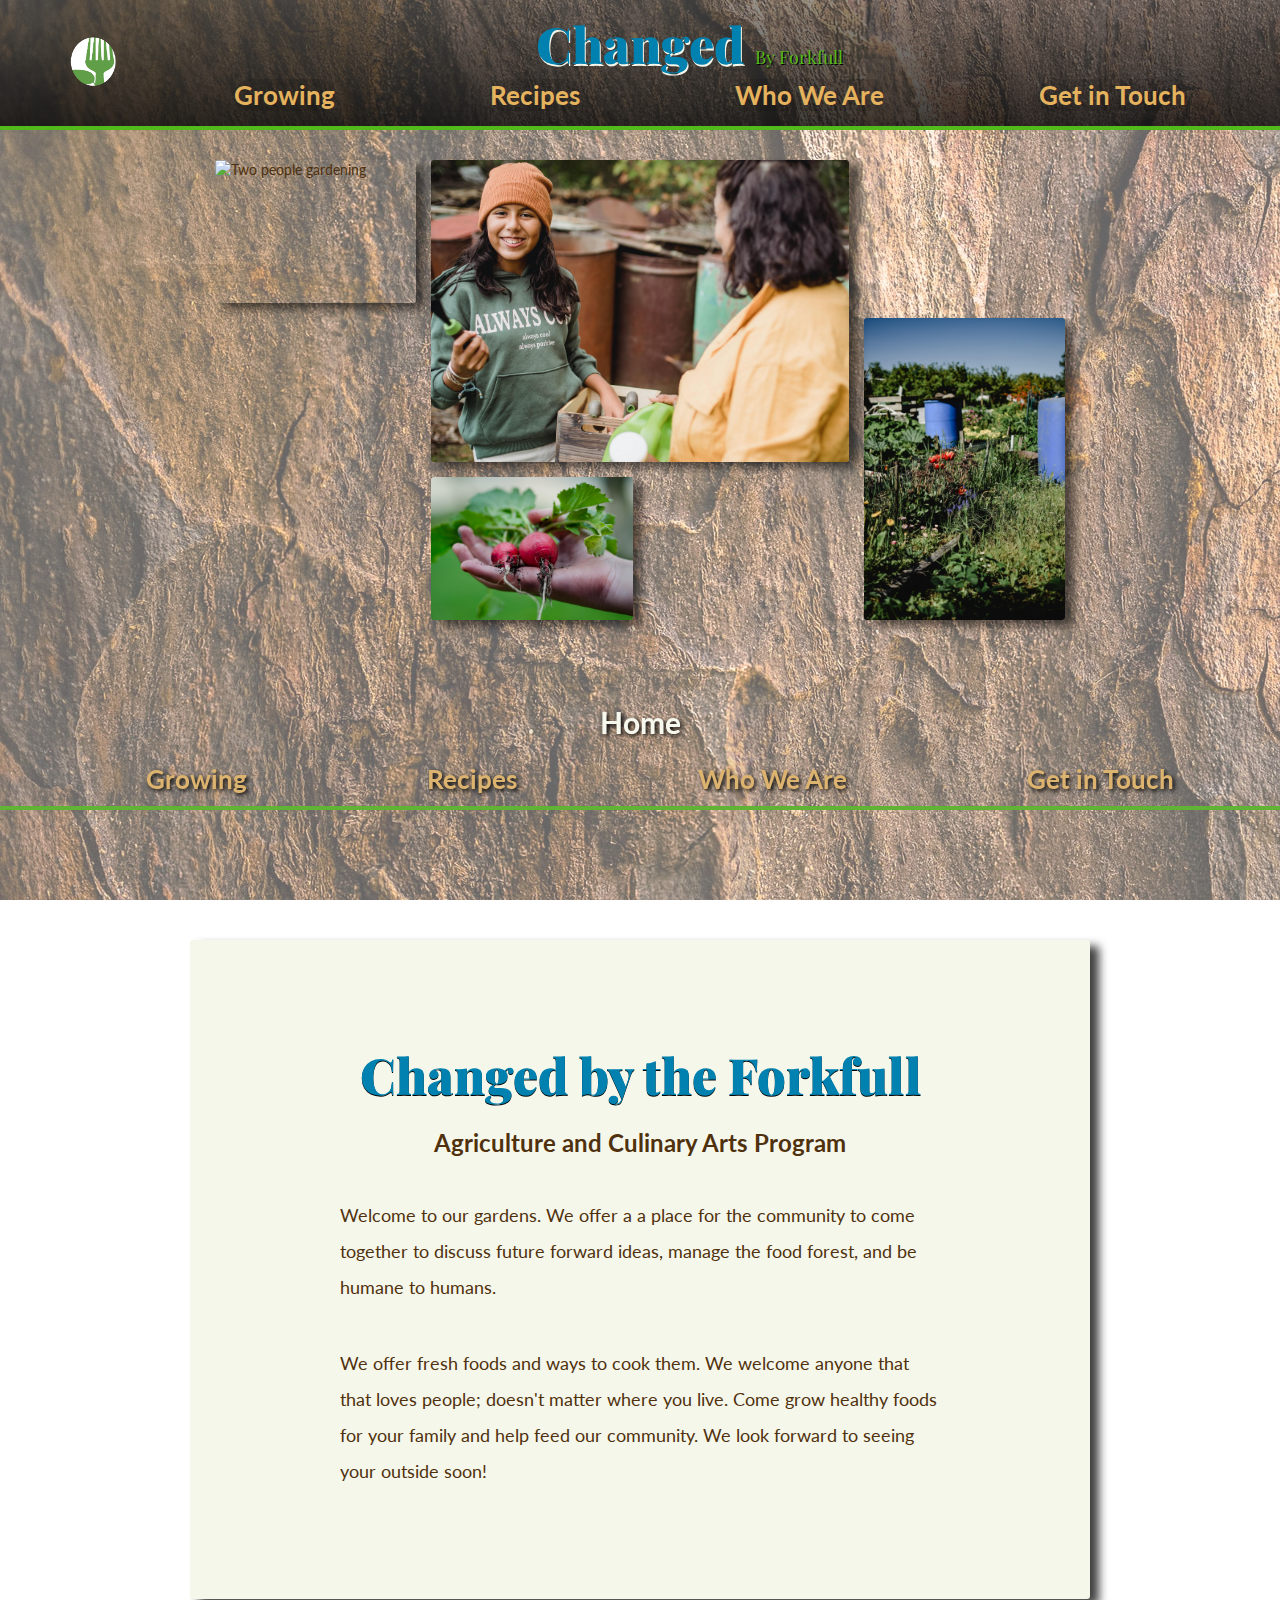
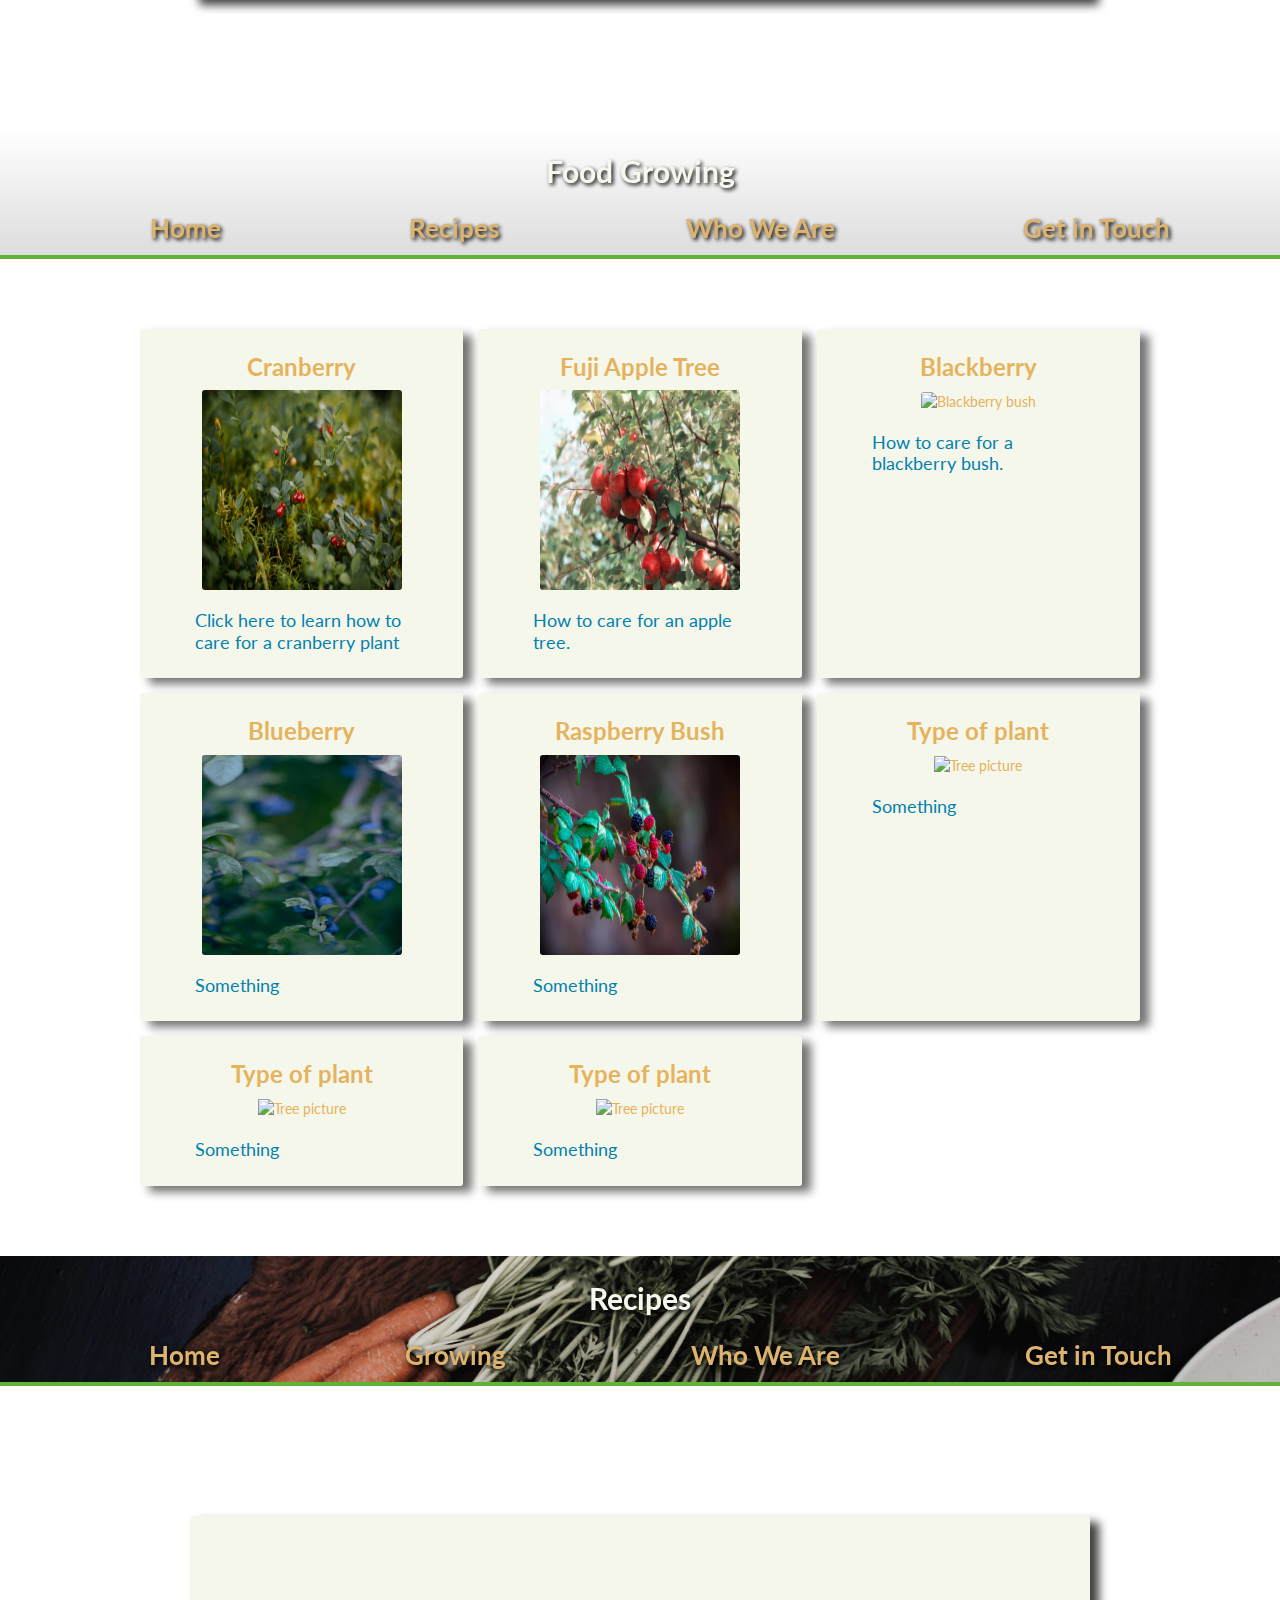
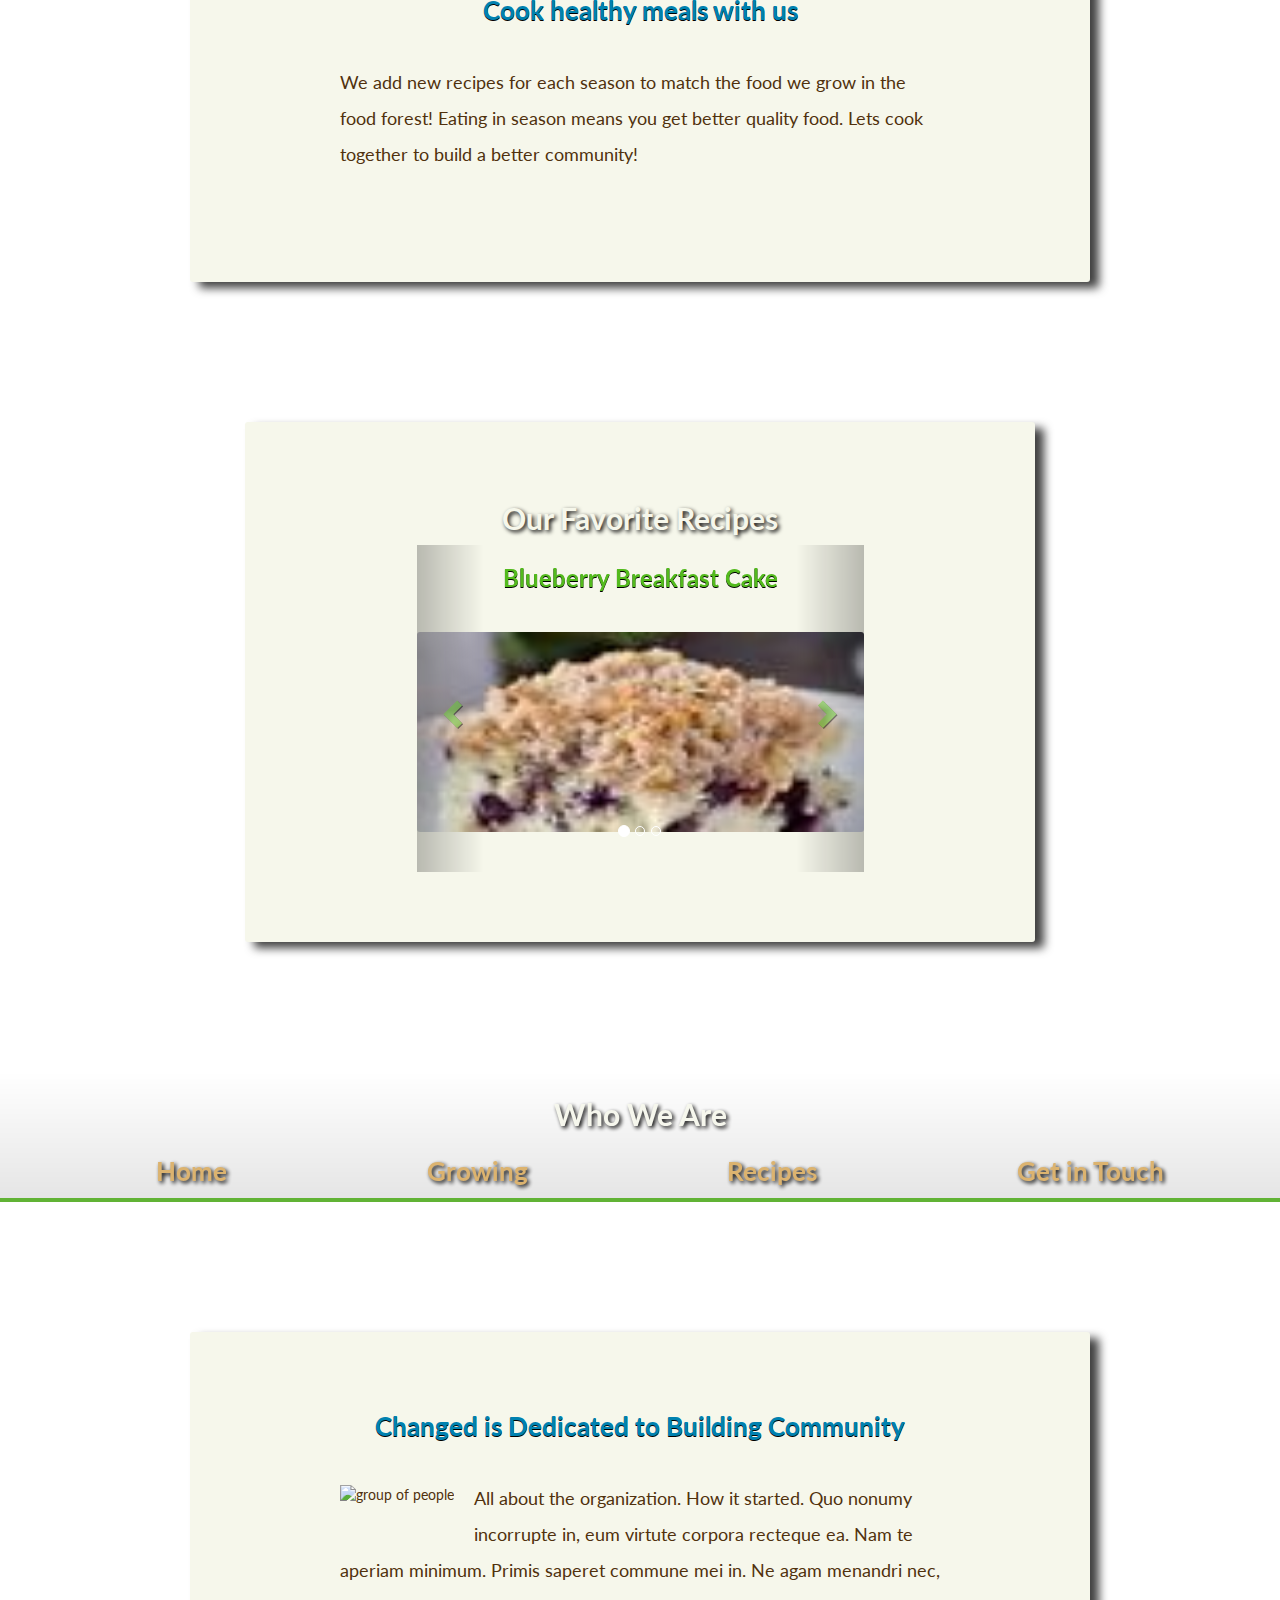
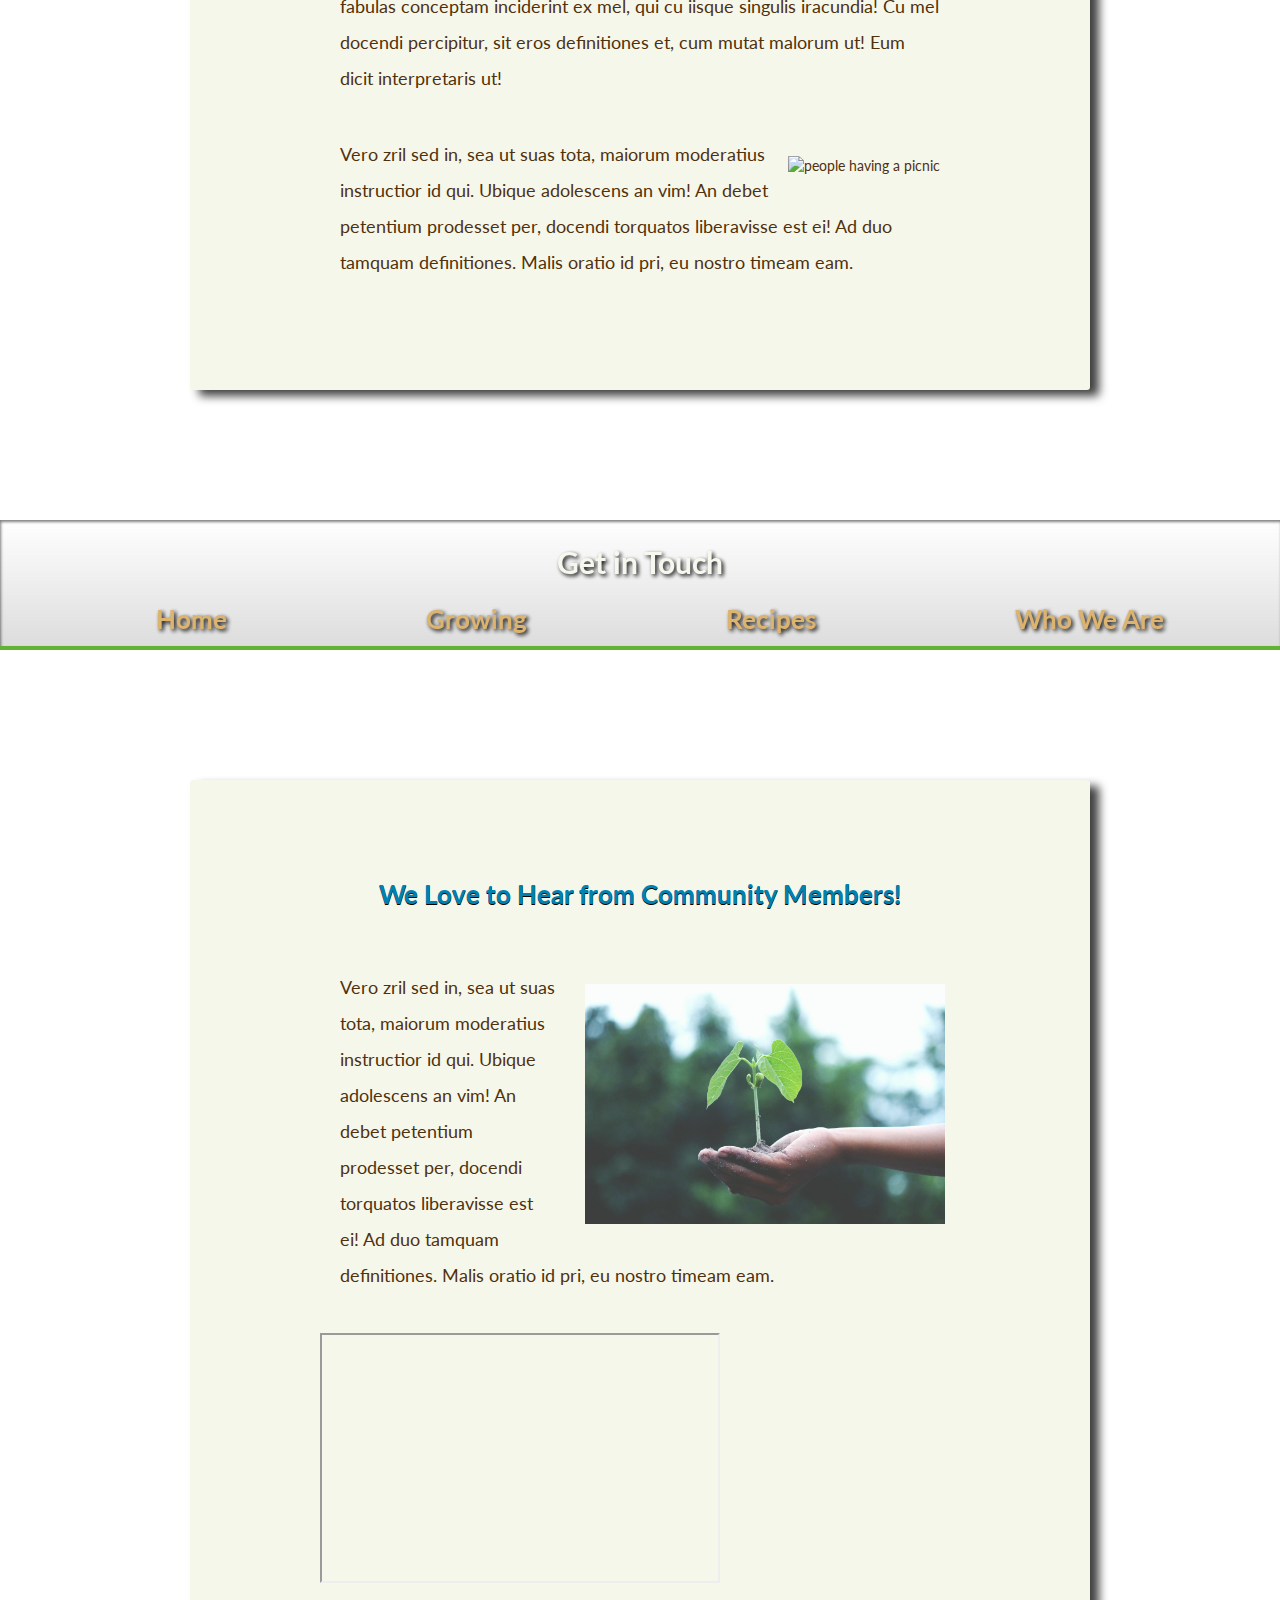
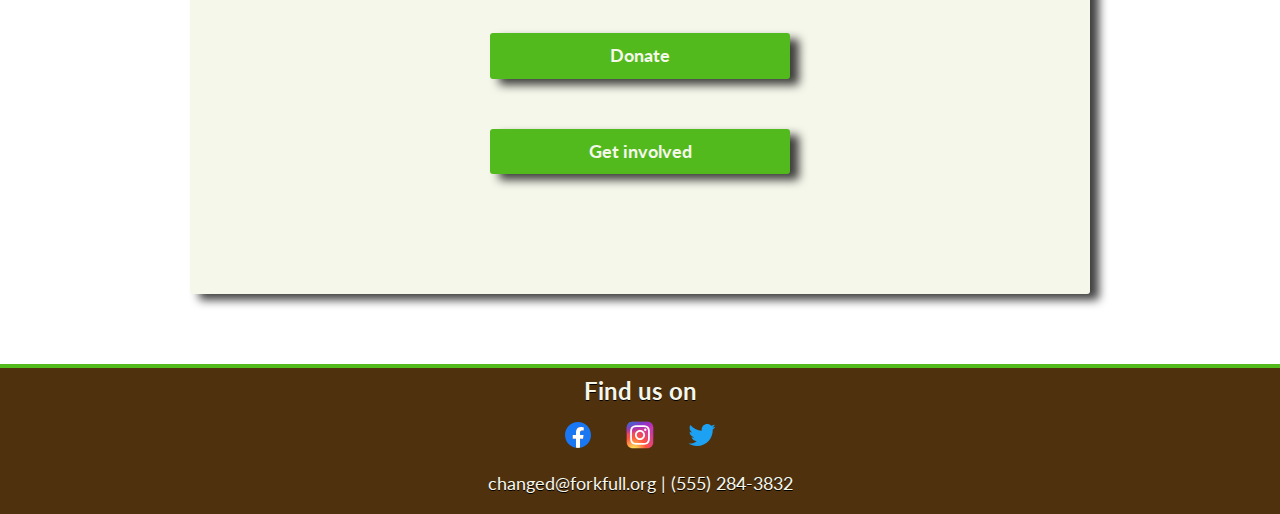
==== commit 553c0263: "move a tag on plants growing" ====
--- a/index.html
+++ b/index.html
@@ -156,67 +156,67 @@
 
         <!-- make clickable to how to care for the plant in yoru own garden -->
         <div class="plant_grid_item">
-          <h3>Cranberry</h3>
-          <a href="#">
+          <a href="#">
+            <h3>Cranberry</h3>
             <img class="plant_img" src="img/cran.jpg" alt="Cranberry">
-          </a>
-          <p>Click here to learn how to care for a cranberry plant</p>
-        </div> <!-- end of food_grid_item-->
-
-        <div class="plant_grid_item">
-          <h3>Fuji Apple Tree</h3>
-          <a href="#">
+            <p>Click here to learn how to care for a cranberry plant</p>
+          </a>
+        </div> <!-- end of food_grid_item-->
+
+        <div class="plant_grid_item">
+          <a href="#">
+            <h3>Fuji Apple Tree</h3>
             <img class="plant_img" src="img/apple.jpg" alt="Apple Tree picture">
-          </a>
-          <p>How to care for an apple tree.</p>
-        </div> <!-- end of food_grid_item-->
-
-        <div class="plant_grid_item">
-          <h3>Blackberry</h3>
-          <a href="#">
+            <p>How to care for an apple tree.</p>
+          </a>
+        </div> <!-- end of food_grid_item-->
+
+        <div class="plant_grid_item">
+          <a href="#">
+            <h3>Blackberry</h3>
             <img class="plant_img" src="img/blackbry.jpg" alt="Blackberry bush">
-          </a>
-          <p>How to care for a blackberry bush.</p>
-        </div> <!-- end of food_grid_item-->
-
-        <div class="plant_grid_item">
-          <h3>Blueberry</h3>
-          <a href="#">
+            <p>How to care for a blackberry bush.</p>
+          </a>
+        </div> <!-- end of food_grid_item-->
+
+        <div class="plant_grid_item">
+          <a href="#">
+            <h3>Blueberry</h3>
             <img class="plant_img" src="img/bluebry.jpg" alt="Tree picture">
-          </a>
-          <p>Something</p>
-        </div> <!-- end of food_grid_item-->
-
-        <div class="plant_grid_item">
-          <h3>Raspberry Bush</h3>
-          <a href="#">
+            <p>Something</p>
+          </a>
+        </div> <!-- end of food_grid_item-->
+
+        <div class="plant_grid_item">
+          <a href="#">
+            <h3>Raspberry Bush</h3>
             <img class="plant_img" src="img/berry.jpg" alt="Tree picture">
-          </a>
-          <p>Something</p>
-        </div> <!-- end of food_grid_item-->
-
-        <div class="plant_grid_item">
-          <h3>Type of plant</h3>
-          <a href="#">
+            <p>Something</p>
+          </a>
+        </div> <!-- end of food_grid_item-->
+
+        <div class="plant_grid_item">
+          <a href="#">
+            <h3>Type of plant</h3>
             <img src="https://via.placeholder.com/150" alt="Tree picture">
-          </a>
-          <p>Something</p>
-        </div> <!-- end of food_grid_item-->
-
-        <div class="plant_grid_item">
-          <h3>Type of plant</h3>
-          <a href="#">
+            <p>Something</p>
+          </a>
+        </div> <!-- end of food_grid_item-->
+
+        <div class="plant_grid_item">
+          <a href="#">
+            <h3>Type of plant</h3>
             <img src="https://via.placeholder.com/150" alt="Tree picture">
-          </a>
-          <p>Something</p>
-        </div> <!-- end of food_grid_item-->
-
-        <div class="plant_grid_item">
-          <h3>Type of plant</h3>
-          <a href="#">
+            <p>Something</p>
+          </a>
+        </div> <!-- end of food_grid_item-->
+
+        <div class="plant_grid_item">
+          <a href="#">
+            <h3>Type of plant</h3>
             <img src="https://via.placeholder.com/150" alt="Tree picture">
-          </a>
-          <p>Something</p>
+            <p>Something</p>
+          </a>
         </div> <!-- end of food_grid_item-->
 
       </div> <!-- end of food_grid -->
@@ -434,7 +434,7 @@
     </a>
 
   <div class="forkfull_info">
-    <p>email | address | phone number</p>
+    <p>changed@forkfull.org  |  (555) 284-3832</p>
   </div> <!-- end of forkfull_info -->
 
 </footer>
--- a/css/styles.css
+++ b/css/styles.css
@@ -1,22 +1,24 @@
 /*
-Colors:
-  #53ba1d - Forkfull green
-  #50310D - brown
-  #0081af - blue
-  #F6F7EB - off white
-  #E5B25D - yellow
+* Prefixed by https://autoprefixer.github.io
+* PostCSS: v8.3.6,
+* Autoprefixer: v10.3.1
+* Browsers: last 4 version
 */
+
+:root {
+	--green: #53ba1c;
+	--brown: #50310D;
+	--blue: #0081af;
+	--white: #F6F7EB;
+	--yellow: #E5B25D;
+	--f-size-main: 1.125rem;
+	--f-weight-main: 400;
+	--l-height-main: 1.4;
+	--h2-size: 1.313rem;
+}
 
 * {
   box-sizing: border-box;
-}
-
-:root {
-  --green: #53ba1d;
-  --brown: #50310D;
-  --blue: #0081af;
-  --white: #F6F7EB;
-  --yellow: #E5B25D;
 }
 
 html {
@@ -43,13 +45,13 @@
 }
 @media all and (max-width: 500px) {
   h1 {
-    font-size: 35px;
+    font-size: 2.1875rem;
   }
 }
 
 h2 {
   text-align: center;
-  font-size: 30px;
+  font-size: 1.875rem;
   color: var(--white);
   text-shadow: 0.125rem 0.125rem 0.25rem #000;
   font-weight: 700;
@@ -58,7 +60,7 @@
 }
 @media all and (max-width: 400px) {
   h2 {
-    font-size: 20px;
+    font-size: 1.25rem;
   }
 }
 
@@ -88,7 +90,9 @@
 a {
   color: var(--yellow);
   text-decoration: none;
-  transition-duration: 0.3s;
+  -webkit-transition-duration: 0.3s;
+       -o-transition-duration: 0.3s;
+          transition-duration: 0.3s;
   text-align: right;
 }
 
@@ -110,15 +114,15 @@
     z-index: 100;
   }
   main {
-    margin-top: 95px;
+    margin-top: 5.9375rem;
   }
 
   .dropdown {
     position: relative;
     display: inline-block;
-    height: 35.008px;
-    margin-top: 10px;
-    margin-right: 8px;
+    height: 2.188rem;
+    margin-top: 0.625rem;
+    margin-right: 0.5rem;
     border: none;
   }
   .main-navigation {
@@ -126,12 +130,13 @@
   }
 
   .dropbtn {
-    height: 36px;
+    height: 2.25rem;
     margin-top: 0.5rem;
-    margin-right: -105px;
+    margin-right: -6.5625rem;
     border: none;
-    border-radius: 4px;
-    object-fit: cover;
+    border-radius: 0.25rem;
+    -o-object-fit: cover;
+       object-fit: cover;
   }
 
   .dropdown {
@@ -142,11 +147,12 @@
   .dropdown-content {
     display: none;
     position: absolute;
-    right: -72px;
+    right: -4.5rem;
     border-radius: 0.188rem;
     background-color: var(--white);
     min-width: 6.25rem;
-    box-shadow: 0 0.5rem 1rem 0 rgba(0, 0, 0, 0.2);
+    -webkit-box-shadow: 0 0.5rem 1rem 0 rgba(0, 0, 0, 0.2);
+            box-shadow: 0 0.5rem 1rem 0 rgba(0, 0, 0, 0.2);
     z-index: 1;
   }
 
@@ -159,7 +165,7 @@
   }
 
   .dropdown-content a:hover {
-    color: var(--green);
+    color: #53ba1d;
   }
 
   .dropdown:hover .dropdown-content {
@@ -182,14 +188,16 @@
 .title {
   display: inline;
   text-align: center;
-  justify-content: center;
+  -webkit-box-pack: center;
+      -ms-flex-pack: center;
+          justify-content: center;
   text-shadow: 0.0625rem 0.125rem var(--white);
   border-radius: 0.9375rem;
 }
 
 span {
   font-size: 1.125rem;
-  color: var(--green);
+  color: #53ba1d;
   font-weight: normal;
   text-shadow: 0.0625rem 0.0625rem 0 black;
 }
@@ -200,8 +208,13 @@
 }
 
 .section-header__item {
+  display: -webkit-box;
+  display: -ms-flexbox;
   display: flex;
-  flex-direction: row;
+  -webkit-box-orient: horizontal;
+  -webkit-box-direction: normal;
+      -ms-flex-direction: row;
+          flex-direction: row;
   text-align: center;
   color: var(--yellow);
   font-size: 1.25rem;
@@ -217,10 +230,17 @@
 }
 
 .main-navigation__item {
+  display: -webkit-box;
+  display: -ms-flexbox;
   display: flex;
-  flex-direction: row;
+  -webkit-box-orient: horizontal;
+  -webkit-box-direction: normal;
+      -ms-flex-direction: row;
+          flex-direction: row;
   bottom: 0;
-  flex: 0 1 12.5rem;
+  -webkit-box-flex: 0;
+      -ms-flex: 0 1 12.5rem;
+          flex: 0 1 12.5rem;
   margin: 0 0.625rem;
 }
 
@@ -235,7 +255,10 @@
   margin-top: 1.875rem;
   font-size: 1.25rem;
   font-weight: bold;
-  justify-content: space-around;
+  -ms-flex-pack: distribute;
+      justify-content: space-around;
+  display: -webkit-box;
+  display: -ms-flexbox;
   display: flex;
 }
 
@@ -253,7 +276,7 @@
   font-family: inherit;
   font-size: 1.125rem;
   font-weight: bold;
-  background-color: var(--green);
+  background-color: #53ba1d;
   color: var(--white);
   text-decoration: none;
   text-align: center;
@@ -261,7 +284,10 @@
   margin: 3.125rem auto;
   padding: 0.625rem;
   border-radius: 0.1875rem;
-  box-shadow: 0.5625rem 0.375rem 0.625rem 0 rgba(0, 0, 0, 0.75);
+  -webkit-box-shadow: 0.5625rem 0.375rem 0.625rem 0 rgba(0, 0, 0, 0.75);
+          box-shadow: 0.5625rem 0.375rem 0.625rem 0 rgba(0, 0, 0, 0.75);
+  -webkit-transition: 0.9s ease;
+  -o-transition: 0.9s ease;
   transition: 0.9s ease;
 }
 
@@ -269,7 +295,7 @@
   .button {
     width: 12.5rem;
     display: block;
-    margin: 30px auto;
+    margin: 1.875rem auto;
     padding: 0;
     text-align: center;
   
@@ -288,15 +314,14 @@
 .get-in-touch_body {
   position: relative;
   display: inline-block;
-  background: rgba(246, 247, 235, 0.6);
+  background: var(--white);
   border-radius: 0.1875rem;
-  -webkit-box-shadow: 0.5625rem 0.375rem 0.625rem 0rem rgba(0,0,0,0.75);
   box-shadow: 0.5625rem 0.375rem 0.625rem 0rem rgba(0,0,0,0.75);
   z-index: 0;
   justify-content: center;
   margin: 5em auto;
   max-width: 56.25rem;
-  padding: 2.5rem;
+  padding: 4.375rem 8.125rem;
   z-index: 0;
 }
 
@@ -348,102 +373,206 @@
 
 .plant_grid p {
   color: var(--blue);
+  padding: 1.25rem 3.125rem;
+  margin: 0;
+  line-height: 1.2;
 }
 
 .plant_grid_item:hover {
   box-shadow: none;
   opacity: 0.8;
+  /* cursor: pointer; */
 }
 
 @supports (display: grid) {
   .plant_grid {
+    display: -ms-grid;
     display: grid;
+    -ms-grid-columns: 1fr 0.9375rem 1fr 0.9375rem 1fr;
     grid-template-columns: 1fr 1fr 1fr;
     grid-gap: 0.9375rem;
     margin: 5em auto;
-    max-width: 1000px;
+    max-width: 62.5rem;
   }
 
   .picture_grid {
+    display: -ms-grid;
     display: grid;
     grid-gap: 0.9375rem;
+    -ms-grid-columns: 1fr 0.9375rem 1fr 0.9375rem 1fr 0.9375rem 1fr;
     grid-template-columns: repeat(4, 1fr);
+    -ms-grid-rows: 1fr 0.9375rem 1fr 0.9375rem 1fr;
     grid-template-rows: repeat(3, 1fr);
     margin: 1.875rem auto;
-    max-width: 850px;
+    max-width: 53.125rem;
     width: 70%
   }
+
+  .picture_grid > *:nth-child(1) {
+    -ms-grid-row: 1;
+    -ms-grid-column: 1
+  }
+
+  .picture_grid > *:nth-child(2) {
+    -ms-grid-row: 1;
+    -ms-grid-column: 3
+  }
+
+  .picture_grid > *:nth-child(3) {
+    -ms-grid-row: 1;
+    -ms-grid-column: 5
+  }
+
+  .picture_grid > *:nth-child(4) {
+    -ms-grid-row: 1;
+    -ms-grid-column: 7
+  }
+
+  .picture_grid > *:nth-child(5) {
+    -ms-grid-row: 3;
+    -ms-grid-column: 1
+  }
+
+  .picture_grid > *:nth-child(6) {
+    -ms-grid-row: 3;
+    -ms-grid-column: 3
+  }
+
+  .picture_grid > *:nth-child(7) {
+    -ms-grid-row: 3;
+    -ms-grid-column: 5
+  }
+
+  .picture_grid > *:nth-child(8) {
+    -ms-grid-row: 3;
+    -ms-grid-column: 7
+  }
+
+  .picture_grid > *:nth-child(9) {
+    -ms-grid-row: 5;
+    -ms-grid-column: 1
+  }
+
+  .picture_grid > *:nth-child(10) {
+    -ms-grid-row: 5;
+    -ms-grid-column: 3
+  }
+
+  .picture_grid > *:nth-child(11) {
+    -ms-grid-row: 5;
+    -ms-grid-column: 5
+  }
+
+  .picture_grid > *:nth-child(12) {
+    -ms-grid-row: 5;
+    -ms-grid-column: 7
+  }
 @media all and (max-width: 500px) {
   .plant_grid {
+    -ms-grid-columns: 1fr 0.9375rem 1fr;
     grid-template-columns: 1fr 1fr;
   }
 }
 
 .item-a {
   grid-area: a;
-  object-fit: fill;
+  -o-object-fit: fill;
+     object-fit: fill;
 }
 
 .item-c {
   grid-area: c;
-  object-fit: fill;
+  -o-object-fit: fill;
+     object-fit: fill;
 }
 
 .item-e {
   grid-area: e;
-  object-fit: fill;
+  -o-object-fit: fill;
+     object-fit: fill;
 }
 .item-f {
   grid-area: f;
-  object-fit: fill;
+  -o-object-fit: fill;
+     object-fit: fill;
 }
 }
 
 .picture_grid img {
   width: 100%;
   height: 100%;
-  object-fit: cover;
+  -o-object-fit: cover;
+     object-fit: cover;
   border-radius: 0.1875rem;
 }
 
 .item-e {
+  -ms-grid-column: 1;
+  -ms-grid-column-span: 1;
   grid-column: 1 / 2;
+  -ms-grid-row: 1;
+  -ms-grid-row-span: 1;
   grid-row: 1 / 2;
 }
 
 .item-a {
+  -ms-grid-column: 4;
+  -ms-grid-column-span: 1;
   grid-column: 4 / 5;
+  -ms-grid-row: 2;
+  -ms-grid-row-span: 2;
   grid-row: 2 / 4;
 }
 
 .item-c {
+  -ms-grid-column: 2;
+  -ms-grid-column-span: 2;
   grid-column: 2 / 4;
+  -ms-grid-row: 1;
+  -ms-grid-row-span: 2;
   grid-row: 1 / 3;
   
 }
 
 .item-f {
+  -ms-grid-column: 2;
+  -ms-grid-column-span: 1;
   grid-column: 2 / 3;
+  -ms-grid-row: 3;
+  -ms-grid-row-span: 1;
   grid-row: 3 / 4;
 }
   
   @media all and (max-width: 500px) {
     .picture_grid {
+      -ms-grid-columns: 1fr 0.9375rem 1fr;
       grid-template-columns: 1fr 1fr;
     }
     .item-a {
       display: none;
     }
     .item-f {
+      -ms-grid-column: 2;
+      -ms-grid-column-span: 1;
       grid-column: 2 / 3;
+      -ms-grid-row: 3;
+      -ms-grid-row-span: 1;
       grid-row: 3 / 4;
     }
     .item-c {
+      -ms-grid-column: 1;
+      -ms-grid-column-span: 2;
       grid-column: 1 / 3;
+      -ms-grid-row: 1;
+      -ms-grid-row-span: 2;
       grid-row: 1 / 3;
     }
     .item-e {
+      -ms-grid-column: 1;
+      -ms-grid-column-span: 1;
       grid-column: 1 / 2;
+      -ms-grid-row: 3;
+      -ms-grid-row-span: 1;
       grid-row: 3 / 4;
     }
   }
@@ -451,12 +580,10 @@
   .plant_grid_item {
     display: inline;
     background-color: var(--white);
-    opacity: 0.8;
     min-height: auto;
     padding: 0.3125rem;
     text-align: center;
     border-radius: 0.1875rem;
-    -webkit-box-shadow: 0.5625rem 0.375rem 0.625rem 0rem rgba(0,0,0,0.55);
     box-shadow: 0.5625rem 0.375rem 0.625rem 0rem rgba(0,0,0,0.55);
   }
   @media all and (max-width: 500px) {
@@ -490,6 +617,7 @@
 @media all and (max-width: 750px) {
   .plant_grid,
   .recipes_grid {
+    -ms-grid-columns: 1fr 1.5625rem 1fr;
     grid-template-columns: 1fr 1fr;
     grid-gap: 1.5625rem;
     margin: 0.625rem 1.875rem;
@@ -499,21 +627,23 @@
 @media all and (max-width: 500px) {
   .plant_grid,
   .recipes_grid {
+    -ms-grid-columns: 1fr;
     grid-template-columns: 1fr;
   }
 }
 
 .header-img {
-  border-bottom: 4px solid var(--green);
+  border-bottom: 0.25rem solid var(--green);
   height: 6.5625rem;
   z-index: 101;
-  filter: grayscale(20%);
+  -webkit-filter: grayscale(20%);
+          filter: grayscale(20%);
 }
 #home-id {
   top: 0;
 }
 .page-header {
-    max-width: 1300px;
+    max-width: 81.25rem;
     list-style-type: none;
     text-decoration: none;
     margin: 0 auto;
@@ -537,8 +667,8 @@
 
 .logo {
   float: left;
-  width: 50px;
-  height: 50px;
+  width: 3.125rem;
+  height: 3.125rem;
   margin-left: 4%;
   margin-top: 1.25rem;
 }
@@ -554,6 +684,25 @@
   top: 0;
 }
 .home-header {
+  background:
+  -webkit-gradient(
+    linear, left top, left bottom, from(rgba(0, 0, 0, 0)),
+    to(rgba(255, 255, 255, 0.5))),
+    -webkit-gradient(
+    linear,
+    left top, left bottom,
+    from(rgba(0, 0, 0, 0)),
+    to(rgba(0, 0, 0, 0.6))),
+    url(..//img/food.jpg);
+  background:
+  -o-linear-gradient(
+    top, rgba(0, 0, 0, 0),
+    rgba(255, 255, 255, 0.5) 100%),
+    -o-linear-gradient(
+    top,
+    rgba(0, 0, 0, 0),
+    rgba(0, 0, 0, 0.6)),
+    url(..//img/food.jpg);
   background:
   linear-gradient(
     to bottom, rgba(0, 0, 0, 0),
@@ -579,22 +728,35 @@
   .home-header {
     position: relative;
     z-index: 1;
-    height: 75px;
+    height: 4.6875rem;
     margin: 0 auto;
   }
 }
 @media all and (min-width: 1200px) {
   .home-header {
-    height: 130px;
+    height: 8.125rem;
   }
   .section-header__item,
   .navigation-list {
-    margin: 6px auto;
+    margin: 0.375rem auto;
     font-size: 1.65rem;
   }
 }
 
 .food-grow_header {
+  background:
+    -webkit-gradient(
+      linear,
+      left top, left bottom,
+      from(rgba(0, 0, 0, 0)),
+      to(rgba(0, 0, 0, 0.8))),
+      url(..//img/orange-grove.jpg);
+  background:
+    -o-linear-gradient(
+      top,
+      rgba(0, 0, 0, 0),
+      rgba(0, 0, 0, 0.8)),
+      url(..//img/orange-grove.jpg);
   background:
     linear-gradient(
       to bottom,
@@ -604,28 +766,43 @@
   background-blend-mode: overlay;
   background-size: 100% 46.875rem;
   background-repeat: no-repeat;
-  max-width: 1300px;
+  max-width: 81.25rem;
   margin: 3.75rem auto;
   padding: 1rem;
   position: sticky;
   top: 0;
-  text-shadow: 2px 2px 4px #000;
+  text-shadow: 0.125rem 0.125rem 0.25rem #000;
 }
 @media all and (max-width: 500px) {
   .food-grow_header {
     position: relative;
     z-index: 1;
-    height: 75px;
+    height: 4.6875rem;
     margin: 0 auto;
   }
 }
 @media all and (min-width: 1200px) {
   .food-grow_header {
-    height: 130px;
+    height: 8.125rem;
   }
 }
 
 .recipes_header {
+  background:
+    -webkit-gradient(
+      linear,
+      left top, left bottom,
+      from(rgba(0, 0, 0, 0)),
+      to(rgba(0, 0, 0, 0.6))
+      ),
+      url(..//img/carrots.jpg);
+  background:
+    -o-linear-gradient(
+      top,
+      rgba(0, 0, 0, 0),
+      rgba(0, 0, 0, 0.6)
+      ),
+      url(..//img/carrots.jpg);
   background:
     linear-gradient(
       to bottom,
@@ -635,7 +812,7 @@
       url(..//img/carrots.jpg);
   background-size: 100% 46.875rem;
   background-repeat: no-repeat;
-  max-width: 1300px;
+  max-width: 81.25rem;
   margin: 3.75rem auto;
   padding: 1rem;
   position: sticky;
@@ -647,7 +824,7 @@
   .recipes_header {
     position: relative;
     z-index: 1;
-    height: 75px;
+    height: 4.6875rem;
     margin: 0 auto;
   }
 
@@ -657,7 +834,7 @@
 }
 @media all and (min-width: 1200px) {
   .recipes_header {
-    height: 130px;
+    height: 8.125rem;
   }
 }
 
@@ -673,19 +850,19 @@
 @media all and (max-width: 400px) {
   .recipes_img {
     width: 100%;
-    max-height: 150px;
+    max-height: 9.375rem;
   }
 }
 
 .recipes-title {
-  color: var(--green);
-  text-shadow: 0 1px 0 black;
+  color: #53ba1d;
+  text-shadow: 0 0.0625rem 0 black;
 }
 
 .know_img {
   border-radius: 0.1875rem;
   height: auto;
-  max-height: 300px;
+  max-height: 18.75rem;
   opacity: 1;
   padding: 1.25rem;
 }
@@ -701,7 +878,9 @@
 }
 
 #group {
-  justify-content: flex-end;
+  -webkit-box-pack: end;
+      -ms-flex-pack: end;
+          justify-content: flex-end;
 }
 #group2 {
   float: left;
@@ -725,13 +904,13 @@
   float: right;
   margin: 0.9375rem;
   margin-left: 1.875rem;
-  max-height: 240px;
+  max-height: 15rem;
   opacity: 0.9;
 }
 
 @media all and (max-width: 400px) {
   .touch_img {
-    width: 200px;
+    width: 12.5rem;
     float: none;
     margin: 0.125rem;
     padding: 0;
@@ -740,16 +919,18 @@
 
 .form {
   display: none;
-  justify-content: center;
+  -webkit-box-pack: center;
+      -ms-flex-pack: center;
+          justify-content: center;
 }
 
 #message {
-  margin: 20px auto;
-  padding: 10px;
+  margin: 1.25rem auto;
+  padding: 0.625rem;
 }
 #email {
-  margin: 10px auto;
-  
+  margin: 0.625rem auto;
+
 }
 
 .visible {
@@ -757,6 +938,21 @@
 }
 
 .get-to-know_header {
+  background:
+    -webkit-gradient(
+      linear,
+      left top, left bottom,
+      from(rgba(0, 0, 0, 0)),
+      to(rgba(0, 0, 0, 0.6))
+    ),
+    url(..//img/picking.jpg);
+  background:
+    -o-linear-gradient(
+      top,
+      rgba(0, 0, 0, 0),
+      rgba(0, 0, 0, 0.6)
+    ),
+    url(..//img/picking.jpg);
   background:
     linear-gradient(
       to bottom,
@@ -766,7 +962,7 @@
     url(..//img/picking.jpg);
   background-size: 100% 46.875rem;
   background-repeat: no-repeat;
-  max-width: 1300px;
+  max-width: 81.25rem;
   margin: 3.75rem auto;
   padding: 1rem;
   position: sticky;
@@ -775,6 +971,21 @@
 }
 
 .get-in-touch_header {
+  background:
+    -webkit-gradient(
+      linear,
+      left top, left bottom,
+      from(rgba(0, 0, 0, 0)),
+      to(rgba(0, 0, 0, 0.8))
+    ),
+    url(..//img/okra.jpg);
+  background:
+    -o-linear-gradient(
+      top,
+      rgba(0, 0, 0, 0),
+      rgba(0, 0, 0, 0.8)
+    ),
+    url(..//img/okra.jpg);
   background:
     linear-gradient(
       to bottom,
@@ -784,9 +995,10 @@
     url(..//img/okra.jpg);
   background-size: 100% 46.875rem;
   /* how to make top fade in */
-  box-shadow: inset 0.0625rem 0.125rem 0.1875rem rgba(0, 0, 0, 0.5);
+  -webkit-box-shadow: inset 0.0625rem 0.125rem 0.1875rem rgba(0, 0, 0, 0.5);
+          box-shadow: inset 0.0625rem 0.125rem 0.1875rem rgba(0, 0, 0, 0.5);
   background-repeat: no-repeat;
-  max-width: 1300px;
+  max-width: 81.25rem;
   margin: 3.75rem auto;
   padding: 1rem;
   position: sticky;
@@ -799,14 +1011,14 @@
   .get-in-touch_header {
     position: relative;
     z-index: 1;
-    height: 75px;
+    height: 4.6875rem;
     margin: 0 auto;
   }
 }
 @media all and (min-width: 1200px) {
   .get-to-know_header,
   .get-in-touch_header {
-    height: 130px;
+    height: 8.125rem;
   }
 }
 
@@ -838,7 +1050,13 @@
   margin: 0.625rem auto;
 }
 
-.forkfull_info p,
+.forkfull_info p {
+  color: var(--white);
+  text-shadow: 0 0.0625rem 0 black;
+  display: inline;
+  margin-top: 0.3125rem;
+}
+
 .page-footer h3 {
   color: var(--white);
   text-shadow: 0 0.0625rem 0 black;
